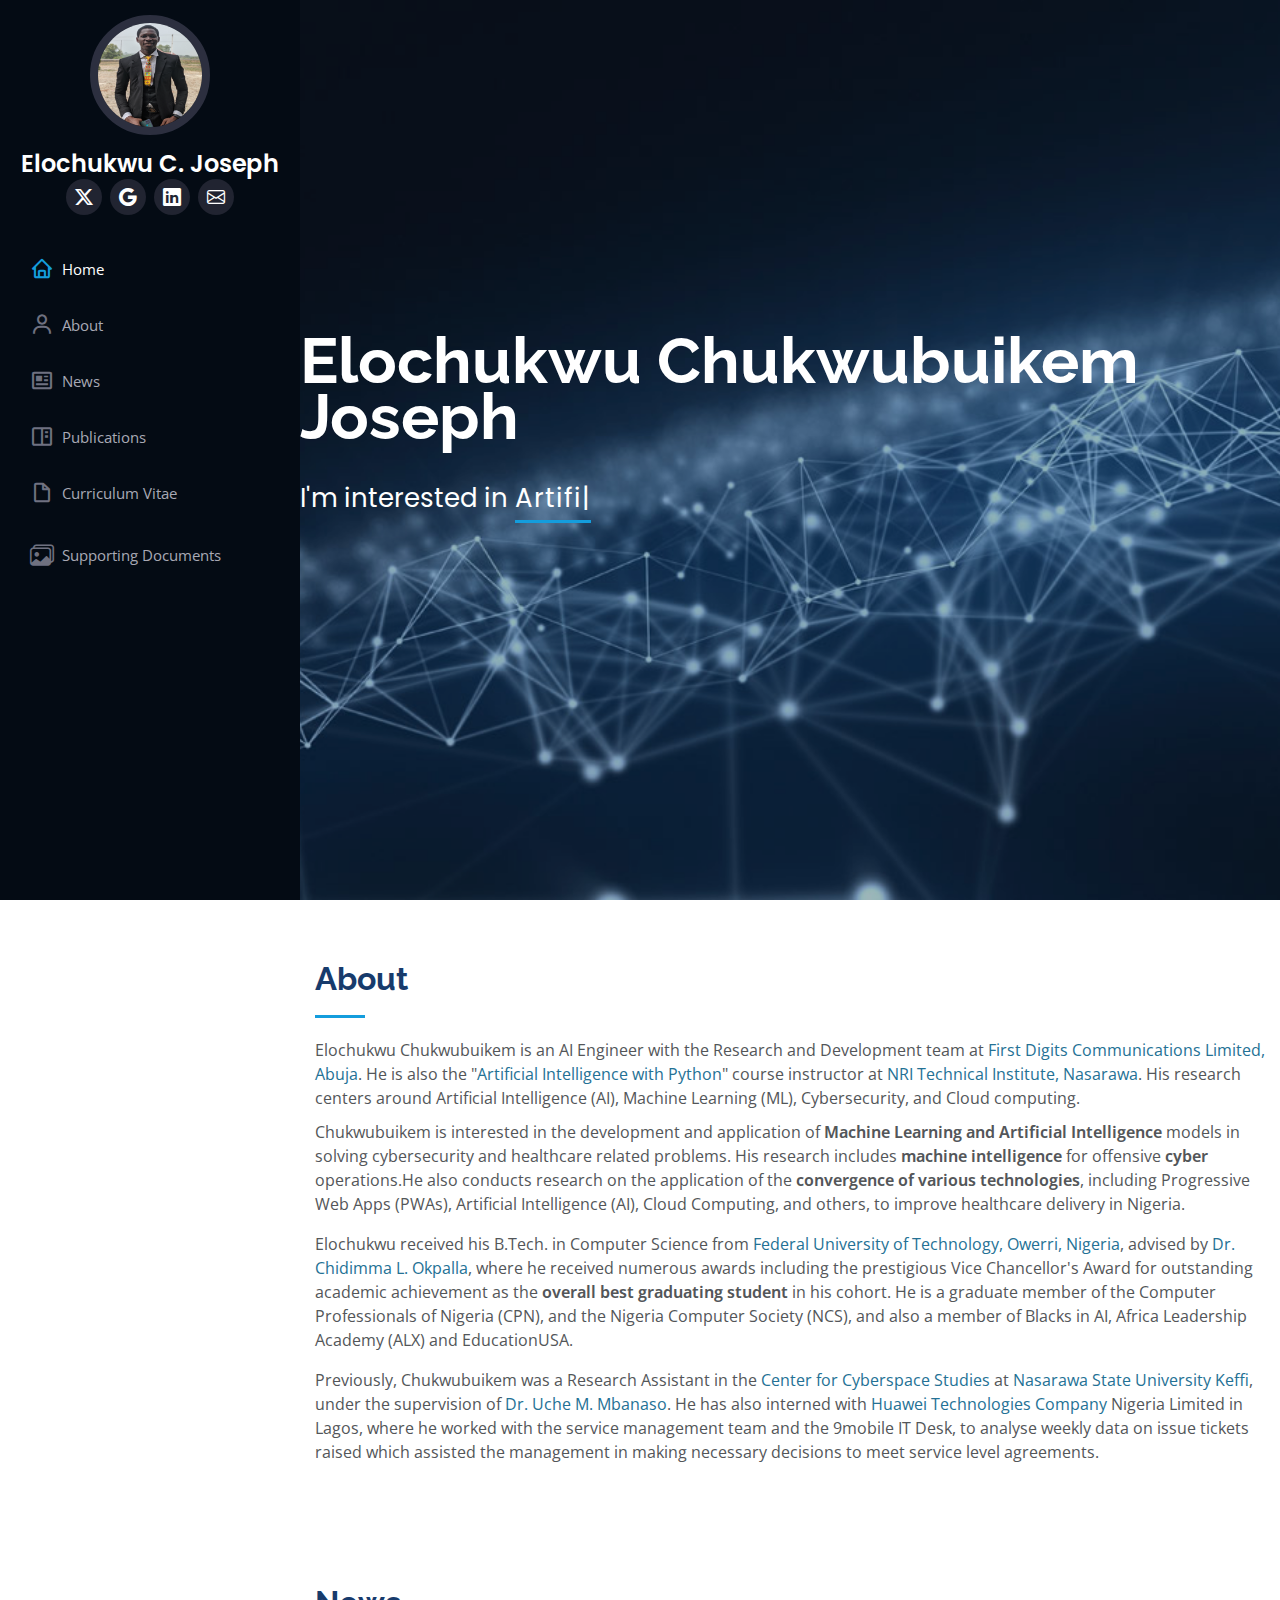
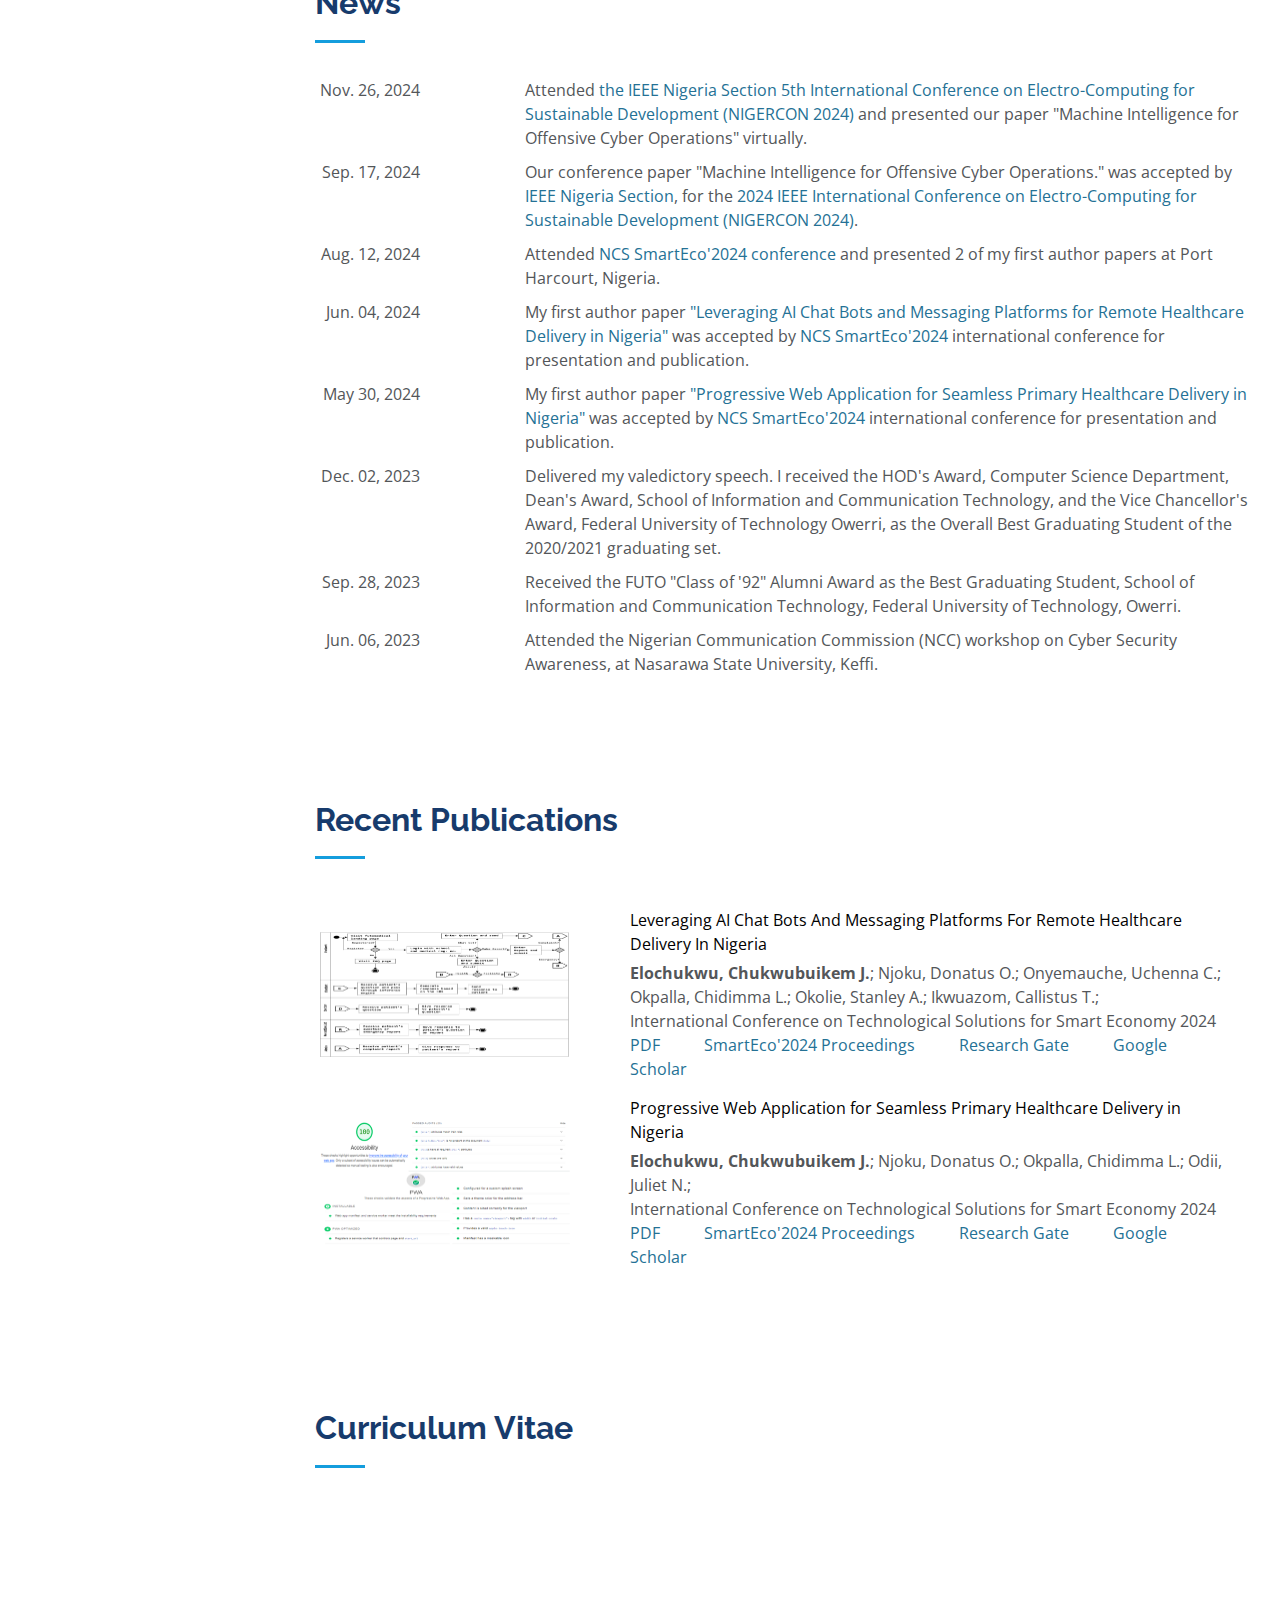
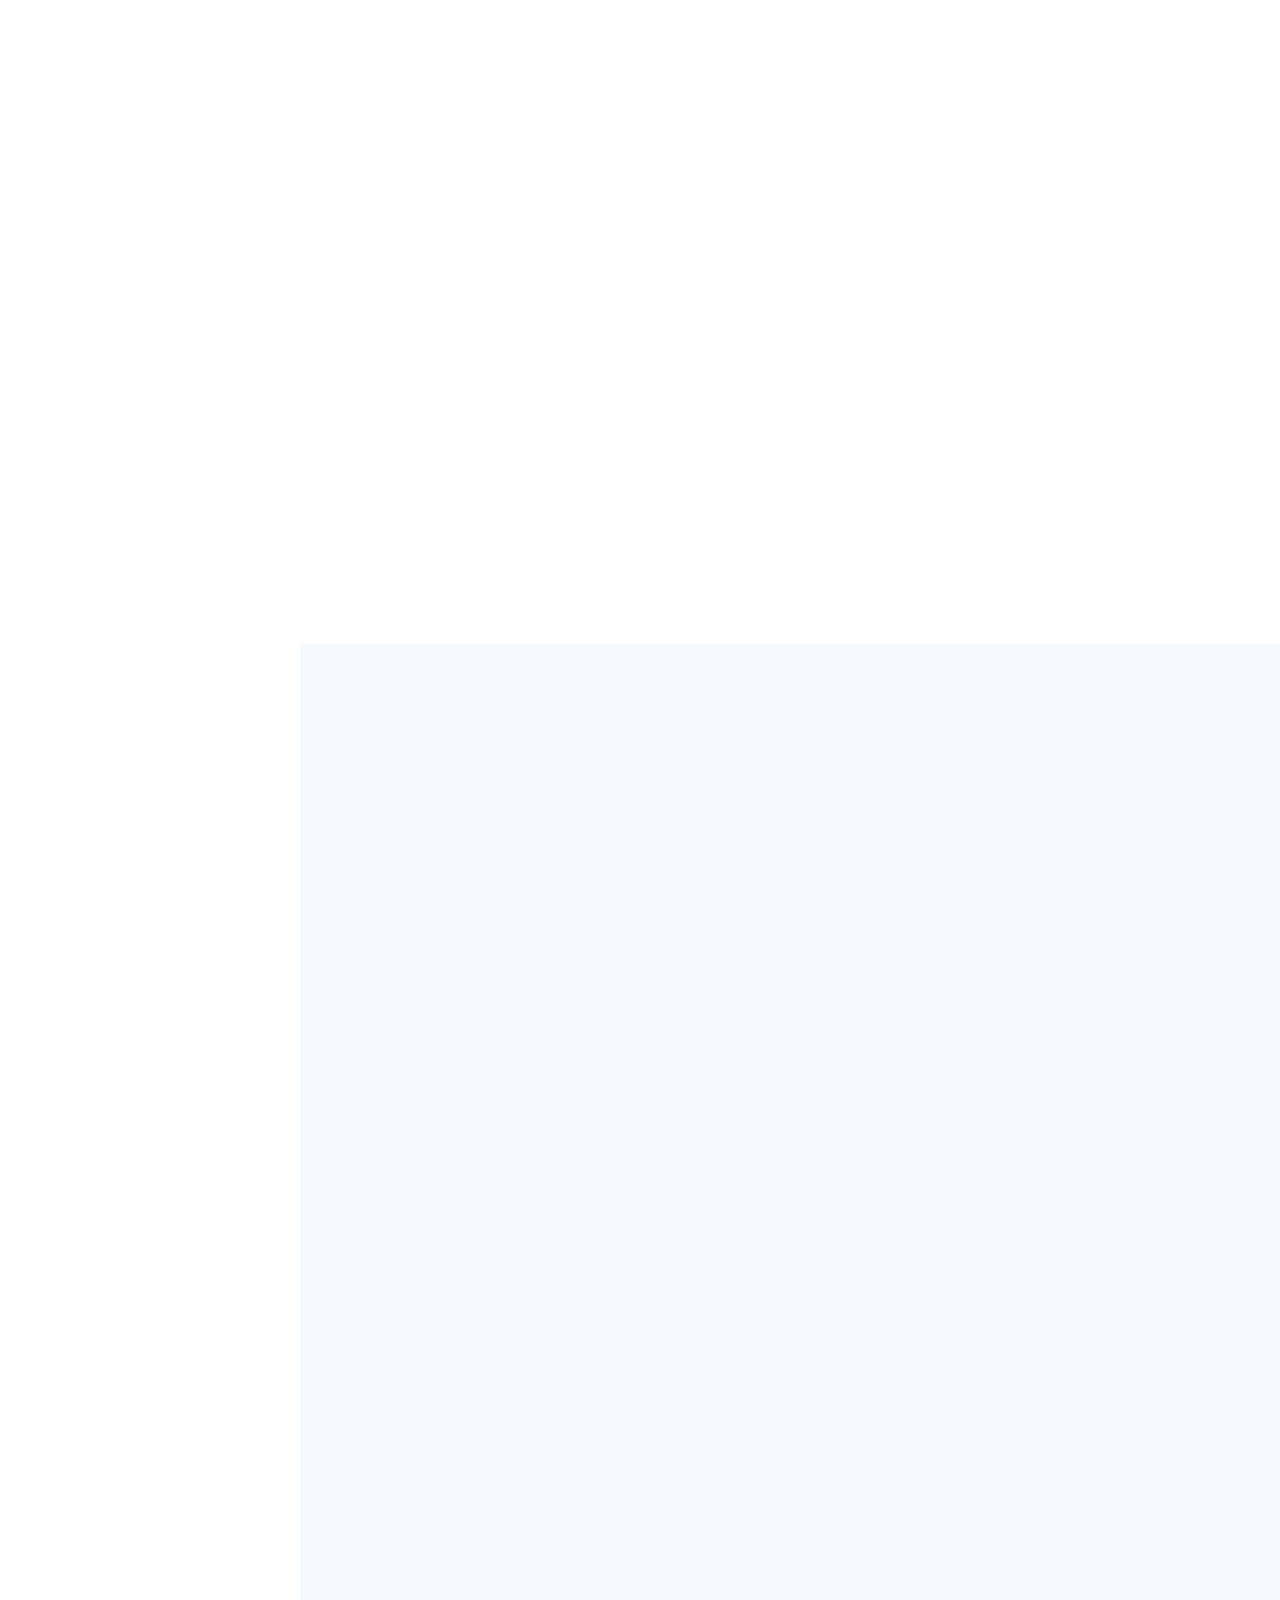
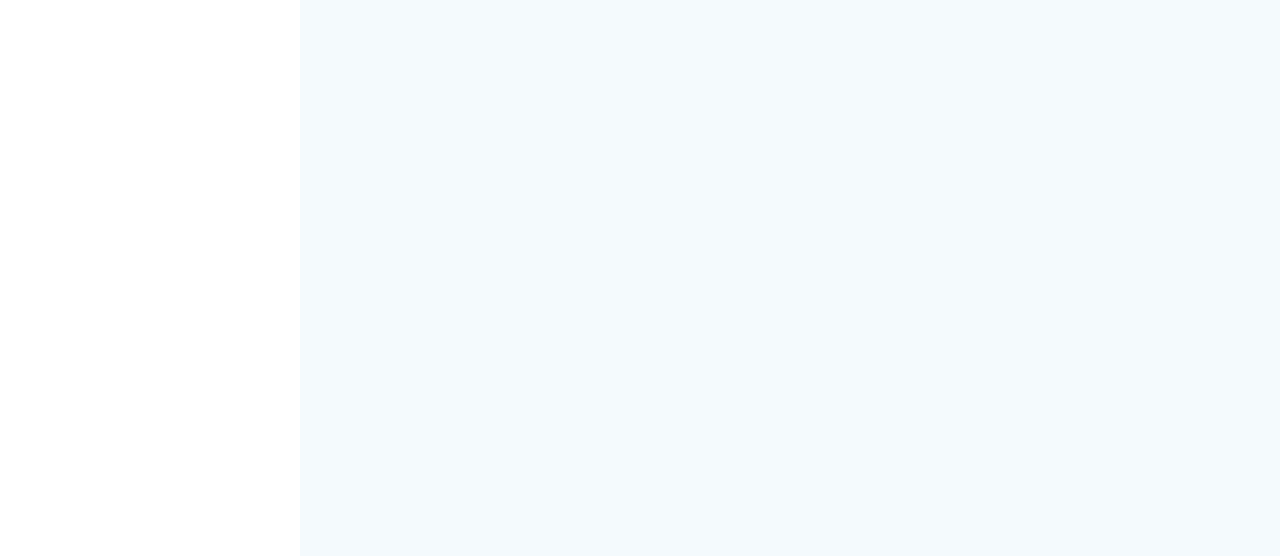
==== index.html @ edee2328 "added supporting documents" ====
<!DOCTYPE html>
<html lang="en">

<head>
    <!-- Bootstrap CSS -->
    <link href="https://cdn.jsdelivr.net/npm/bootstrap@5.3.0/dist/css/bootstrap.min.css" rel="stylesheet">

    <!-- Glightbox CSS -->
    <link href="https://cdnjs.cloudflare.com/ajax/libs/glightbox/3.2.0/css/glightbox.min.css" rel="stylesheet">


    <meta charset="utf-8">
    <meta content="width=device-width, initial-scale=1.0" name="viewport">

    <title>Elochukwu Chukwubuikem</title>
    <meta
        content="Elochukwu Chukwubuikem is an AI Engineer with the Research and Development Team of First Digit Ltd., Abuja, and an Artificial Intelligence with Python instructor at NRITech, Nasarawa."
        name="descriptison">
    <meta content="Elochukwu Chukwubuikem" name="author">

    <!-- Favicons -->
    <link href="assets/img/favicon.png" rel="icon">
    <link href="assets/img/apple-touch-icon.png" rel="apple-touch-icon">

    <!-- Google Fonts -->
    <link
        href="https://fonts.googleapis.com/css?family=Open+Sans:300,300i,400,400i,600,600i,700,700i|Raleway:300,300i,400,400i,500,500i,600,600i,700,700i|Poppins:300,300i,400,400i,500,500i,600,600i,700,700i"
        rel="stylesheet">

    <!-- Vendor CSS Files -->
    <link href="assets/vendor/bootstrap/css/bootstrap.min.css" rel="stylesheet">
    <link href="assets/vendor/bootstrap-icons/bootstrap-icons.css" rel="stylesheet">
    <link href="assets/vendor/icofont/icofont.min.css" rel="stylesheet">
    <link href="assets/vendor/boxicons/css/boxicons.min.css" rel="stylesheet">
    <link href="assets/vendor/venobox/venobox.css" rel="stylesheet">
    <link href="assets/vendor/owl.carousel/assets/owl.carousel.min.css" rel="stylesheet">
    <link href="assets/vendor/aos/aos.css" rel="stylesheet">
    <link href="assets/vendor/glightbox/css/glightbox.min.css" rel="stylesheet">
    <link href="assets/vendor/swiper/swiper-bundle.min.css" rel="stylesheet">

    <!-- Template Main CSS File -->
    <link href="assets/css/style.css" rel="stylesheet">

    <!-- =======================================================
  * Template Name: iPortfolio - v1.3.0
  * Template URL: https://bootstrapmade.com/iportfolio-bootstrap-portfolio-websites-template/
  * Author: BootstrapMade.com
  * License: https://bootstrapmade.com/license/
  ======================================================== -->
</head>

<body>

    <!-- ======= Mobile nav toggle button ======= -->
    <button type="button" class="mobile-nav-toggle d-xl-none"><i class="icofont-navigation-menu"></i></button>

    <!-- ======= Header ======= -->
    <header id="header">
        <div class="d-flex flex-column">

            <div class="profile">
                <img src="assets/img/Elochukwu_Profile.png" alt="" class="img-fluid rounded-circle">
                <h1 class="text-light"><a href="index.html">Elochukwu C. Joseph</a></h1>

                <div class="social-links text-center">
                    <a target="_blank" href="https://twitter.com/ELOCHUKWUCHUKW4" class="twitter"><i
                            class="bi bi-twitter-x"></i></a>
                    <a target="_blank" href="https://scholar.google.com/" class="google-plus"><i
                            class="bi bi-google"></i></a>
                    <a target="_blank" href="https://www.linkedin.com/in/chukwubuikem-elochukwu-gmcpn"
                        class="linkedin"><i class="bi bi-linkedin"></i></a>
                    <a href="mailto:chukwubuikemelochukwu@gmail.com" class="email"><i class="bi bi-envelope"></i></a>
                </div>
            </div>

            <nav class="nav-menu">
                <ul>
                    <li class="active"><a href="#hero"><i class="bx bx-home"></i> <span>Home</span></a></li>
                    <li><a href="#about"><i class="bx bx-user"></i> <span>About</span></a></li>
                    <li><a href="#news"><i class="bx bx-news"></i> <span>News</span></a></li>
                    <li><a href="#pubs"><i class="bx bx-book-content"></i> <span>Publications</span></a></li>
                    <!-- <li><a href="#research"><i class="bx bx-file-find"></i> <span>Research</span></a></li>
                    <li><a href="#teaching"><i class="bx bxs-school"></i> <span>Teaching</span></a></li> -->
                    <li><a href="#resume"><i class="bx bx-file-blank"></i> <span>Curriculum Vitae</span></a></li>
                    <!-- <li><a href="#documents"><i class="bi bi-images navicon"></i>Supporting Documents</a></li> -->
                    <li><a href="#portfolio"><i class="bi bi-images navicon"></i>Supporting Documents</a></li>

                </ul>
            </nav><!-- .nav-menu -->
            <button type="button" class="mobile-nav-toggle d-xl-none"><i class="icofont-navigation-menu"></i></button>

        </div>
    </header>
    <!-- End Header -->


    <main id="main">
        <!-- ======= Hero Section ======= -->
        <section id="hero" class="d-flex flex-column justify-content-center align-items-center">
            <div class="hero-container" data-aos="fade-in">
                <h1><span>Elochukwu Chukwubuikem Joseph</span></h1>
                <br>
                <p>I'm interested in <span class="typed"
                        data-typed-items="Artificial Intelligence, Machine Learning, Cybersecurity, Cloud Computing, Software Development, IT Convergence"></span>
                </p>
            </div>
        </section>
        <!-- End Hero -->

        <!-- ======= About Section ======= -->
        <section id="about" class="about">
            <div class="container">

                <div class="section-title">
                    <h2>About</h2>
                    <p>
                        Elochukwu Chukwubuikem is an AI Engineer with the Research and Development team at <a
                            target="_blank" href="https://firstdigit.com.ng/">First Digits Communications Limited,
                            Abuja</a>.
                        He is also the "<a target="_blank"
                            href="https://nritech.com.ng/category/5/artificial-intelligence-with-python">Artificial
                            Intelligence with Python</a>" course instructor at
                        <a target="_blank" href="https://nritech.com.ng/">NRI Technical Institute, Nasarawa</a>.
                        His research centers around Artificial Intelligence (AI), Machine Learning (ML), Cybersecurity,
                        and Cloud computing.
                    </p>
                </div>

                <div class="content">
                    <!-- <h3>UI/UX Designer &amp; Web Developer.</h3> -->
                    <p>
                        Chukwubuikem is interested in the development and application of <span class="highlight">Machine
                            Learning
                            and Artificial Intelligence</span> models in solving cybersecurity and healthcare related
                        problems.
                        His research
                        includes <span class="highlight"> machine intelligence </span> for offensive <span
                            class="highlight">cyber</span> operations.He also conducts research on the application of
                        the <span class="highlight">convergence
                            of various technologies</span>, including Progressive Web Apps (PWAs), Artificial
                        Intelligence (AI), Cloud
                        Computing, and others, to improve healthcare delivery in Nigeria.
                    </p>
                    <p>
                        Elochukwu received his B.Tech. in Computer Science from <a target="_blank"
                            href="https://futo.edu.ng/">Federal University of Technology,
                            Owerri, Nigeria</a>, advised by <a target="_blank"
                            href="https://www.researchgate.net/profile/Chidimma-Okpalla">Dr. Chidimma L. Okpalla</a>,
                        where he
                        received numerous awards including the prestigious Vice Chancellor's Award for outstanding
                        academic
                        achievement as the <span class="highlight">overall best graduating student</span> in his cohort.
                        He is a graduate member of the Computer Professionals of Nigeria (CPN), and the Nigeria Computer
                        Society
                        (NCS), and also a member of Blacks in AI, Africa Leadership Academy (ALX) and EducationUSA.
                    </p>
                    <p>
                        Previously, Chukwubuikem was a Research Assistant in the <a target="_blank"
                            href="https://nsuk.edu.ng/center-for-cyberspace/">Center for Cyberspace Studies</a> at <a
                            target="_blank" href="https://nsuk.edu.ng/">Nasarawa State University Keffi</a>, under the
                        supervision of <a target="_blank" href="https://www.linkedin.com/in/uche-mbanaso-35109b16/">Dr.
                            Uche M. Mbanaso</a>. He has also interned with <a target="_blank"
                            href="https://www.huawei.com/en/">Huawei Technologies Company</a> Nigeria Limited
                        in Lagos, where he worked with the service management team and the 9mobile IT Desk, to analyse
                        weekly data on issue tickets raised which assisted the management in making necessary decisions
                        to
                        meet service level agreements.
                    </p>

                </div>
                <!-- </div> -->

            </div>
        </section><!-- End About Section -->

        <!-- ========== News Section ========= -->
        <section id="news" class="news">
            <div class="container">
                <div class="section-title">
                    <h2>News</h2>
                </div>
                <table>
                    <tr>
                        <td class="newsdate">Nov. 26, 2024</td>
                        <td>Attended <a href="https://attend.ieee.org/nigercon-2024/">the IEEE Nigeria Section 5th
                                International Conference on Electro-Computing for Sustainable Development (NIGERCON
                                2024)</a>
                            and presented our paper "Machine Intelligence for Offensive Cyber Operations" virtually.
                        </td>
                    </tr>
                    <tr>
                        <td class="newsdate">Sep. 17, 2024</td>
                        <td>Our conference paper "Machine Intelligence for Offensive Cyber Operations." was accepted by
                            <a href="https://r8.ieee.org/nigeria/">IEEE
                                Nigeria Section</a>, for the <a href="https://attend.ieee.org/nigercon-2024/">2024 IEEE
                                International Conference on Electro-Computing for Sustainable Development (NIGERCON
                                2024)</a>.
                        </td>
                    </tr>
                    <tr>
                        <td class="newsdate">Aug. 12, 2024</td>
                        <td>Attended <a href="https://www.ncs.org.ng/conference-2024/">NCS SmartEco'2024 conference</a>
                            and presented 2 of my first author papers at
                            Port Harcourt, Nigeria.</td>
                    </tr>
                    <tr>
                        <td class="newsdate">Jun. 04, 2024</td>
                        <td>My first author paper <a
                                href="https://library.ncs.org.ng/download/leveraging-ai-chat-bots-and-messaging-platforms-for-remote-healthcare-delivery-in-nigeria/">"Leveraging
                                AI Chat Bots and Messaging Platforms for Remote Healthcare Delivery in Nigeria"</a> was
                            accepted by <a href="https://www.ncs.org.ng/conference-2024/">NCS SmartEco'2024</a>
                            international conference for presentation and publication.</td>
                    </tr>
                    <tr>
                        <td class="newsdate">May 30, 2024</td>
                        <td>My first author paper <a
                                href="https://library.ncs.org.ng/download/progressive-web-application-for-seamless-primary-healthcare-delivery-in-nigeria/">"Progressive
                                Web
                                Application for Seamless Primary Healthcare Delivery in Nigeria"</a> was accepted by <a
                                href="https://www.ncs.org.ng/conference-2024/">NCS SmartEco'2024</a> international
                            conference for presentation and publication.</td>
                    </tr>
                    <tr>
                        <td class="newsdate">Dec. 02, 2023</td>
                        <td>Delivered my valedictory speech. I received the HOD's Award, Computer Science Department,
                            Dean's Award, School of Information and Communication Technology, and the Vice Chancellor's
                            Award, Federal University of Technology Owerri, as the Overall Best Graduating Student of
                            the 2020/2021 graduating set.</td>
                    </tr>
                    <tr>
                        <td class="newsdate">Sep. 28, 2023</td>
                        <td>Received the FUTO "Class of '92" Alumni Award as the Best Graduating Student, School of
                            Information and
                            Communication Technology, Federal University of Technology, Owerri.</td>
                    </tr>
                    <tr>
                        <td class="newsdate">Jun. 06, 2023</td>
                        <td>Attended the Nigerian Communication Commission (NCC) workshop on Cyber Security Awareness,
                            at
                            Nasarawa State University, Keffi.</td>
                    </tr>

                </table>

            </div>
        </section>
        <!-- End News Section -->

        <!-- ======= pubs Section ======= -->
        <section id="pubs" class="pubs">
            <div class="container">

                <div class="section-title">
                    <!-- <h2>Selected Recent Publications</h2> -->
                    <h2>Recent Publications</h2>
                    <!-- <p>For full publication list, see <a href="https://scholar.google.com/citations" target="_blank">my
                            Google Scholar profile</a></p> --> <br>
                    <table>
                        <tr>
                            <td><img class="thumbnail" src="assets/img/aibot-thumbnail.png"></td>
                            <td>
                                <a href="https://library.ncs.org.ng/download/leveraging-ai-chat-bots-and-messaging-platforms-for-remote-healthcare-delivery-in-nigeria/"
                                    target="_blank" class="papertitle">Leveraging AI Chat Bots And Messaging Platforms
                                    For Remote Healthcare Delivery In Nigeria</a>
                                <strong> Elochukwu, Chukwubuikem J.</strong>; Njoku, Donatus O.; Onyemauche, Uchenna C.;
                                Okpalla, Chidimma L.; Okolie, Stanley A.; Ikwuazom, Callistus T.; <br>
                                International Conference on Technological Solutions for Smart Economy 2024<br>
                                <a href="assets/pdf/Leveraging-AI-Chat-Bots-and-Messaging-Platforms-for-Remote-Healthcare-Delivery-in-Nigeria.pdf"
                                    target="_blank">PDF</a>
                                <a href="https://library.ncs.org.ng/download/leveraging-ai-chat-bots-and-messaging-platforms-for-remote-healthcare-delivery-in-nigeria/"
                                    target="_blank">SmartEco'2024 Proceedings</a>
                                <a href="#" target="_blank">Research Gate</a>
                                <a href="#" target="_blank">Google Scholar</a>
                            </td>
                        </tr>
                        <tr>
                            <td><img class="thumbnail" src="assets/img/pwa-thumbnail.png"></td>
                            <td>
                                <a href="https://library.ncs.org.ng/download/progressive-web-application-for-seamless-primary-healthcare-delivery-in-nigeria/"
                                    target="_blank" class="papertitle">Progressive Web Application for Seamless Primary
                                    Healthcare Delivery in Nigeria</a>
                                <strong> Elochukwu, Chukwubuikem J.</strong>; Njoku, Donatus O.; Okpalla, Chidimma L.;
                                Odii, Juliet N.; <br>
                                International Conference on Technological Solutions for Smart Economy 2024<br>
                                <a href="assets/pdf/Progressive-Web-Application-for-Seamless-Primary-Healthcare-Delivery-in-Nigeria.pdf"
                                    target="_blank">PDF</a>
                                <a href="https://library.ncs.org.ng/download/progressive-web-application-for-seamless-primary-healthcare-delivery-in-nigeria/"
                                    target="_blank">SmartEco'2024 Proceedings</a>
                                <a href="#" target="_blank">Research Gate</a>
                                <a href="#" target="_blank">Google Scholar</a>
                            </td>
                        </tr>
                    </table>

                </div>

            </div>
        </section>

        <!-- ======= Research Experience Section ======= -->
        <!-- <section id="research" class="research">
            <div class="container">

                <div class="section-title">
                    <h2>Research Experience</h2>
                    <table>
                        <tr>
                            <td>CNIT 37200</td>
                            <td>Database Programming</td>
                        </tr>
                        <tr>
                            <td></td>
                            <td class="when">Fall 2023, Spring 2023, Fall 2022, Spring 2022</td>
                        </tr>
                        <tr>
                            <td></td>
                            <td><span class="descriptison">This course explores advanced database programming techniques
                                    for enterprise-wide databases and their implementation. It uses programmatic
                                    extensions to Structured Query Language (SQL) supported by today’s enterprise-class
                                    Relational Database Management Systems (RDBMS). Topics include advanced data
                                    manipulation, storage considerations, data transformation techniques to enhance
                                    interoperability of data, stored procedure and trigger design and implementation,
                                    and query optimization.</span></td>
                        </tr>
                        <br>
                        <tr>
                            <td>CNIT 581-048</td>
                            <td>Interactive Systems and Web Development</td>
                        </tr>
                        <tr>
                            <td></td>
                            <td class="when">Spring 2024, Fall 2023, Fall 2022, Fall 2021</td>
                        </tr>
                        <tr>
                            <td></td>
                            <td><span class="descriptison">This course integrates recent research in human-AI
                                    interaction with detailed discussions on web software architecture. Topics include
                                    the design and development of web-based user interfaces, databases, and servers.
                                    Students will be exposed to and learn how to integrate a wide variety of client- and
                                    server-side technologies.</span></td>
                        </tr>
                        <tr>
                            <td>CNIT481-022 </td>
                            <td>Front-End Web Programming</td>
                        </tr>
                        <tr>
                            <td></td>
                            <td class="when">Spring 2024, Spring 2023</td>
                        </tr>
                        <tr>
                            <td></td>
                            <td><span class="descriptison">The objective of this course is to expose students to the
                                    methodology, techniques, design, and evaluation of web-based interfaces. Students
                                    will learn and practice design thinking, use HTML, CSS, and JavaScript to create
                                    functional, responsive web applications, and get exposure to user experience (UX)
                                    design.</span></td>
                        </tr>
                        <tr>
                            <td>COMP 163 </td>
                            <td>Discrete Structures</td>
                        </tr>
                        <tr>
                            <td></td>
                            <td class="when">Fall 2020, Spring 2021</td>
                        </tr>
                        <tr>
                            <td></td>
                            <td><span class="descriptison">This course covers mathematical proofs and discrete
                                    structures, finite automata (mathematical models of computers with finite memory)
                                    and context-free grammars and Turing machines (mathematical models of computers with
                                    unbounded memory). </span></td>
                        </tr>
                        <tr>
                            <td>COMP 141</td>
                            <td>Introduction to Computing Tools and Techniques </td>
                        </tr>
                        <tr>
                            <td></td>
                            <td class="when">Spring 2021</td>
                        </tr>
                        <tr>
                            <td></td>
                            <td span class="descriptison">This course introduces students to the Unix shell environment
                                and essential tools for succeeding in computer science degrees.</td>
                        </tr>
                    </table>
                </div>


            </div>
        </section> -->
        <!-- End Research Section -->

        <!-- ======= Teaching Experience Section ======= -->
        <!-- <section id="teaching" class="teaching">
            <div class="container">

                <div class="section-title">
                    <h2>Teaching Experience</h2>
                    <table>
                        <tr>
                            <td>CNIT 37200</td>
                            <td>Database Programming</td>
                        </tr>
                        <tr>
                            <td></td>
                            <td class="when">Fall 2023, Spring 2023, Fall 2022, Spring 2022</td>
                        </tr>
                        <tr>
                            <td></td>
                            <td><span class="descriptison">This course explores advanced database programming techniques
                                    for enterprise-wide databases and their implementation. It uses programmatic
                                    extensions to Structured Query Language (SQL) supported by today’s enterprise-class
                                    Relational Database Management Systems (RDBMS). Topics include advanced data
                                    manipulation, storage considerations, data transformation techniques to enhance
                                    interoperability of data, stored procedure and trigger design and implementation,
                                    and query optimization.</span></td>
                        </tr>
                        <br>
                        <tr>
                            <td>CNIT 581-048</td>
                            <td>Interactive Systems and Web Development</td>
                        </tr>
                        <tr>
                            <td></td>
                            <td class="when">Spring 2024, Fall 2023, Fall 2022, Fall 2021</td>
                        </tr>
                        <tr>
                            <td></td>
                            <td><span class="descriptison">This course integrates recent research in human-AI
                                    interaction with detailed discussions on web software architecture. Topics include
                                    the design and development of web-based user interfaces, databases, and servers.
                                    Students will be exposed to and learn how to integrate a wide variety of client- and
                                    server-side technologies.</span></td>
                        </tr>
                        <tr>
                            <td>CNIT481-022 </td>
                            <td>Front-End Web Programming</td>
                        </tr>
                        <tr>
                            <td></td>
                            <td class="when">Spring 2024, Spring 2023</td>
                        </tr>
                        <tr>
                            <td></td>
                            <td><span class="descriptison">The objective of this course is to expose students to the
                                    methodology, techniques, design, and evaluation of web-based interfaces. Students
                                    will learn and practice design thinking, use HTML, CSS, and JavaScript to create
                                    functional, responsive web applications, and get exposure to user experience (UX)
                                    design.</span></td>
                        </tr>
                        <tr>
                            <td>COMP 163 </td>
                            <td>Discrete Structures</td>
                        </tr>
                        <tr>
                            <td></td>
                            <td class="when">Fall 2020, Spring 2021</td>
                        </tr>
                        <tr>
                            <td></td>
                            <td><span class="descriptison">This course covers mathematical proofs and discrete
                                    structures, finite automata (mathematical models of computers with finite memory)
                                    and context-free grammars and Turing machines (mathematical models of computers with
                                    unbounded memory). </span></td>
                        </tr>
                        <tr>
                            <td>COMP 141</td>
                            <td>Introduction to Computing Tools and Techniques </td>
                        </tr>
                        <tr>
                            <td></td>
                            <td class="when">Spring 2021</td>
                        </tr>
                        <tr>
                            <td></td>
                            <td span class="descriptison">This course introduces students to the Unix shell environment
                                and essential tools for succeeding in computer science degrees.</td>
                        </tr>
                    </table>
                </div>


            </div>
        </section> -->
        <!-- End Teaching Section -->

        <!-- ======= Resume Section ======= -->
        <section id="resume" class="resume">
            <div class="container">

                <div class="section-title">
                    <h2>Curriculum Vitae</h2>
                    <iframe title="Elochukwu Chukwubuikem Joseph" src="assets/pdf/Elochukwu_CV.pdf#page=1" width="100%"
                        height="680px">
                        This browser does not support PDFs. Please download the PDF to view it: Download PDF
                    </iframe>
                </div>


            </div>
        </section><!-- End Resume Section -->

        <!-- Portfolio Section -->
        <section id="portfolio" class="portfolio section light-background">

            <!-- Section Title -->
            <div class="container section-title" data-aos="fade-up">
                <h2>Supporting Documents</h2>
            </div><!-- End Section Title -->



            <div class="container">

                <div class="isotope-layout" data-default-filter="*" data-layout="masonry" data-sort="original-order">

                    <ul class="portfolio-filters isotope-filters" data-aos="fade-up" data-aos-delay="100">
                        <li data-filter=".filter-2024">2024</li>
                        <li data-filter=".filter-2023">2023</li>
                        <li data-filter=".filter-2022">2022</li>
                        <li data-filter=".filter-older">Older</li>
                        <li data-filter="*" class="filter-active">All</li>
                    </ul><!-- End Portfolio Filters -->

                    <div class="row gy-4 isotope-container" data-aos="fade-up" data-aos-delay="200">

                        <div class="col-lg-4 col-md-6 portfolio-item isotope-item filter-2024">
                            <div class="portfolio-content h-100">
                                <img src="assets/img/certificates/Scan_2024_01.png" class="img-fluid" alt="">
                                <div class="portfolio-info">
                                    <h4>NYSC CNS</h4>
                                    <a href="assets/img/certificates/Scan_2024_01.png" title="App 1"
                                        data-gallery="portfolio-gallery-app" class="glightbox preview-link"><i
                                            class="bi bi-zoom-in"></i></a>
                                </div>
                            </div>
                        </div><!-- End Portfolio Item -->
                        <div class="col-lg-4 col-md-6 portfolio-item isotope-item filter-2024">
                            <div class="portfolio-content h-100">
                                <img src="assets/img/certificates/Scan_2024_02.jpg" class="img-fluid" alt="">
                                <div class="portfolio-info">
                                    <h4>NYSC CDS</h4>
                                    <a href="assets/img/certificates/Scan_2024_02.jpg" title="App 1"
                                        data-gallery="portfolio-gallery-app" class="glightbox preview-link"><i
                                            class="bi bi-zoom-in"></i></a>
                                </div>
                            </div>
                        </div><!-- End Portfolio Item -->
                        <div class="col-lg-4 col-md-6 portfolio-item isotope-item filter-2024">
                            <div class="portfolio-content h-100">
                                <img src="assets/img/certificates/Scan_2024_03.png" class="img-fluid" alt="">
                                <div class="portfolio-info">
                                    <h4>NYSC CDS</h4>
                                    <a href="assets/img/certificates/Scan_2024_03.png" title="App 1"
                                        data-gallery="portfolio-gallery-app" class="glightbox preview-link"><i
                                            class="bi bi-zoom-in"></i></a>
                                </div>
                            </div>
                        </div><!-- End Portfolio Item -->
                        <div class="col-lg-4 col-md-6 portfolio-item isotope-item filter-2024">
                            <div class="portfolio-content h-100">
                                <img src="assets/img/certificates/Scan_2024_04.png" class="img-fluid" alt="">
                                <div class="portfolio-info">
                                    <h4>NCS</h4>
                                    <a href="assets/img/certificates/Scan_2024_04.png" title="App 1"
                                        data-gallery="portfolio-gallery-app" class="glightbox preview-link"><i
                                            class="bi bi-zoom-in"></i></a>
                                </div>
                            </div>
                        </div><!-- End Portfolio Item -->
                        <div class="col-lg-4 col-md-6 portfolio-item isotope-item filter-2024">
                            <div class="portfolio-content h-100">
                                <img src="assets/img/certificates/Scan_2024_05.png" class="img-fluid" alt="">
                                <div class="portfolio-info">
                                    <h4>NCS</h4>
                                    <a href="assets/img/certificates/Scan_2024_05.png" title="App 1"
                                        data-gallery="portfolio-gallery-app" class="glightbox preview-link"><i
                                            class="bi bi-zoom-in"></i></a>
                                </div>
                            </div>
                        </div><!-- End Portfolio Item -->
                        <div class="col-lg-4 col-md-6 portfolio-item isotope-item filter-2024">
                            <div class="portfolio-content h-100">
                                <img src="assets/img/certificates/Scan_2024_06.png" class="img-fluid" alt="">
                                <div class="portfolio-info">
                                    <h4>NCS</h4>
                                    <a href="assets/img/certificates/Scan_2024_06.png" title="App 1"
                                        data-gallery="portfolio-gallery-app" class="glightbox preview-link"><i
                                            class="bi bi-zoom-in"></i></a>
                                </div>
                            </div>
                        </div><!-- End Portfolio Item -->
                        <div class="col-lg-4 col-md-6 portfolio-item isotope-item filter-2024">
                            <div class="portfolio-content h-100">
                                <img src="assets/img/certificates/Scan_2024_07.png" class="img-fluid" alt="">
                                <div class="portfolio-info">
                                    <h4>IEEE</h4>
                                    <a href="assets/img/certificates/Scan_2024_07.png" title="App 1"
                                        data-gallery="portfolio-gallery-app" class="glightbox preview-link"><i
                                            class="bi bi-zoom-in"></i></a>
                                </div>
                            </div>
                        </div><!-- End Portfolio Item -->
                        <div class="col-lg-4 col-md-6 portfolio-item isotope-item filter-2024">
                            <div class="portfolio-content h-100">
                                <img src="assets/img/certificates/Scan_2024_08.png" class="img-fluid" alt="">
                                <div class="portfolio-info">
                                    <h4>FUTO CSC</h4>
                                    <a href="assets/img/certificates/Scan_2024_08.png" title="App 1"
                                        data-gallery="portfolio-gallery-app" class="glightbox preview-link"><i
                                            class="bi bi-zoom-in"></i></a>
                                </div>
                            </div>
                        </div><!-- End Portfolio Item -->

                        <div class="col-lg-4 col-md-6 portfolio-item isotope-item filter-2023">
                            <div class="portfolio-content h-100">
                                <img src="assets/img/certificates/Scan_2023_01.png" class="img-fluid" alt="">
                                <div class="portfolio-info">
                                    <h4>GMCPN</h4>
                                    <a href="assets/img/certificates/Scan_2023_01.png" title="Product 1"
                                        data-gallery="portfolio-gallery-product" class="glightbox preview-link"><i
                                            class="bi bi-zoom-in"></i></a>
                                </div>
                            </div>
                        </div><!-- End Portfolio Item -->
                        <div class="col-lg-4 col-md-6 portfolio-item isotope-item filter-2023">
                            <div class="portfolio-content h-100">
                                <img src="assets/img/certificates/Scan_2023_02.png" class="img-fluid" alt="">
                                <div class="portfolio-info">
                                    <h4>COURSERA</h4>
                                    <a href="assets/img/certificates/Scan_2023_02.png" title="Product 1"
                                        data-gallery="portfolio-gallery-product" class="glightbox preview-link"><i
                                            class="bi bi-zoom-in"></i></a>
                                </div>
                            </div>
                        </div><!-- End Portfolio Item -->
                        <div class="col-lg-4 col-md-6 portfolio-item isotope-item filter-2023">
                            <div class="portfolio-content h-100">
                                <img src="assets/img/certificates/Scan_2023_03.png" class="img-fluid" alt="">
                                <div class="portfolio-info">
                                    <h4>COURSERA</h4>
                                    <p>Lorem ipsum, dolor sit amet consectetur</p>
                                    <a href="assets/img/certificates/Scan_2023_03.png" title="Product 1"
                                        data-gallery="portfolio-gallery-product" class="glightbox preview-link"><i
                                            class="bi bi-zoom-in"></i></a>
                                </div>
                            </div>
                        </div><!-- End Portfolio Item -->
                        <div class="col-lg-4 col-md-6 portfolio-item isotope-item filter-2023">
                            <div class="portfolio-content h-100">
                                <img src="assets/img/certificates/Scan_2023_04.png" class="img-fluid" alt="">
                                <div class="portfolio-info">
                                    <h4>COURSERA</h4>
                                    <p>Lorem ipsum, dolor sit amet consectetur</p>
                                    <a href="assets/img/certificates/Scan_2023_04.png" title="Product 1"
                                        data-gallery="portfolio-gallery-product" class="glightbox preview-link"><i
                                            class="bi bi-zoom-in"></i></a>
                                </div>
                            </div>
                        </div><!-- End Portfolio Item -->
                        <div class="col-lg-4 col-md-6 portfolio-item isotope-item filter-2023">
                            <div class="portfolio-content h-100">
                                <img src="assets/img/certificates/Scan_2023_05.png" class="img-fluid" alt="">
                                <div class="portfolio-info">
                                    <h4>OPEN EDG</h4>
                                    <a href="assets/img/certificates/Scan_2023_05.png" title="Product 1"
                                        data-gallery="portfolio-gallery-product" class="glightbox preview-link"><i
                                            class="bi bi-zoom-in"></i></a>
                                </div>
                            </div>
                        </div><!-- End Portfolio Item -->
                        <div class="col-lg-4 col-md-6 portfolio-item isotope-item filter-2023">
                            <div class="portfolio-content h-100">
                                <img src="assets/img/certificates/Scan_2023_06.png" class="img-fluid" alt="">
                                <div class="portfolio-info">
                                    <h4>GADS</h4>
                                    <a href="assets/img/certificates/Scan_2023_06.png" title="Product 1"
                                        data-gallery="portfolio-gallery-product" class="glightbox preview-link"><i
                                            class="bi bi-zoom-in"></i></a>
                                </div>
                            </div>
                        </div><!-- End Portfolio Item -->
                        <div class="col-lg-4 col-md-6 portfolio-item isotope-item filter-2023">
                            <div class="portfolio-content h-100">
                                <img src="assets/img/certificates/Scan_2023_07.png" class="img-fluid" alt="">
                                <div class="portfolio-info">
                                    <h4>JOBBER MAN</h4>
                                    <p>Lorem ipsum, dolor sit amet consectetur</p>
                                    <a href="assets/img/certificates/Scan_2023_07.png" title="Product 1"
                                        data-gallery="portfolio-gallery-product" class="glightbox preview-link"><i
                                            class="bi bi-zoom-in"></i></a>
                                </div>
                            </div>
                        </div><!-- End Portfolio Item -->

                        <div class="col-lg-4 col-md-6 portfolio-item isotope-item filter-2022">
                            <div class="portfolio-content h-100">
                                <img src="assets/img/certificates/Scan_2022_01_s.jpg" class="img-fluid" alt="">
                                <div class="portfolio-info">
                                    <h4>FUTO ASA</h4>
                                    <a href="assets/img/certificates/Scan_2022_01.jpg" title="Branding 1"
                                        data-gallery="portfolio-gallery-branding" class="glightbox preview-link"><i
                                            class="bi bi-zoom-in"></i></a>
                                </div>
                            </div>
                        </div>

                        <div class="col-lg-4 col-md-6 portfolio-item isotope-item filter-2022">
                            <div class="portfolio-content h-100">
                                <img src="assets/img/certificates/Scan_2022_02_s.jpg" class="img-fluid" alt="">
                                <div class="portfolio-info">
                                    <h4>FUTO ASA</h4>
                                    <a href="assets/img/certificates/Scan_2022_02.jpg" title="Branding 1"
                                        data-gallery="portfolio-gallery-branding" class="glightbox preview-link"><i
                                            class="bi bi-zoom-in"></i></a>
                                </div>
                            </div>
                        </div>

                        <div class="col-lg-4 col-md-6 portfolio-item isotope-item filter-2022">
                            <div class="portfolio-content h-100">
                                <img src="assets/img/certificates/Scan_2022_03_s.jpg" class="img-fluid" alt="">
                                <div class="portfolio-info">
                                    <h4>FUTO ASA</h4>
                                    <a href="assets/img/certificates/Scan_2022_03.jpg" title="Branding 1"
                                        data-gallery="portfolio-gallery-branding" class="glightbox preview-link"><i
                                            class="bi bi-zoom-in"></i></a>
                                </div>
                            </div>
                        </div>

                        <div class="col-lg-4 col-md-6 portfolio-item isotope-item filter-2022">
                            <div class="portfolio-content h-100">
                                <img src="assets/img/certificates/Scan_2022_04.png" class="img-fluid" alt="">
                                <div class="portfolio-info">
                                    <h4>FUTO NFCS</h4>
                                    <a href="assets/img/certificates/Scan_2022_04.png" title="Branding 1"
                                        data-gallery="portfolio-gallery-branding" class="glightbox preview-link"><i
                                            class="bi bi-zoom-in"></i></a>
                                </div>
                            </div>
                        </div>

                        <div class="col-lg-4 col-md-6 portfolio-item isotope-item filter-2022">
                            <div class="portfolio-content h-100">
                                <img src="assets/img/certificates/Scan_2022_05.png" class="img-fluid" alt="">
                                <div class="portfolio-info">
                                    <h4>FUTO NFCS</h4>
                                    <a href="assets/img/certificates/Scan_2022_05.png" title="Branding 1"
                                        data-gallery="portfolio-gallery-branding" class="glightbox preview-link"><i
                                            class="bi bi-zoom-in"></i></a>
                                </div>
                            </div>
                        </div>

                        <div class="col-lg-4 col-md-6 portfolio-item isotope-item filter-2022">
                            <div class="portfolio-content h-100">
                                <img src="assets/img/certificates/Scan_2022_06.png" class="img-fluid" alt="">
                                <div class="portfolio-info">
                                    <h4>FUTO NFCS</h4>
                                    <a href="assets/img/certificates/Scan_2022_06.png" title="Branding 1"
                                        data-gallery="portfolio-gallery-branding" class="glightbox preview-link"><i
                                            class="bi bi-zoom-in"></i></a>
                                </div>
                            </div>
                        </div>

                        <div class="col-lg-4 col-md-6 portfolio-item isotope-item filter-2022">
                            <div class="portfolio-content h-100">
                                <img src="assets/img/certificates/Scan_2022_07.png" class="img-fluid" alt="">
                                <div class="portfolio-info">
                                    <h4>COURSERA</h4>
                                    <a href="assets/img/certificates/Scan_2022_07.png" title="Branding 1"
                                        data-gallery="portfolio-gallery-branding" class="glightbox preview-link"><i
                                            class="bi bi-zoom-in"></i></a>
                                </div>
                            </div>
                        </div>

                        <div class="col-lg-4 col-md-6 portfolio-item isotope-item filter-2022">
                            <div class="portfolio-content h-100">
                                <img src="assets/img/certificates/Scan_2022_08.png" class="img-fluid" alt="">
                                <div class="portfolio-info">
                                    <h4>COURSERA</h4>
                                    <a href="assets/img/certificates/Scan_2022_08.png" title="Branding 1"
                                        data-gallery="portfolio-gallery-branding" class="glightbox preview-link"><i
                                            class="bi bi-zoom-in"></i></a>
                                </div>
                            </div>
                        </div>

                        <div class="col-lg-4 col-md-6 portfolio-item isotope-item filter-2022">
                            <div class="portfolio-content h-100">
                                <img src="assets/img/certificates/Scan_2022_09.png" class="img-fluid" alt="">
                                <div class="portfolio-info">
                                    <h4>ALX</h4>
                                    <a href="assets/img/certificates/Scan_2022_09.png" title="Branding 1"
                                        data-gallery="portfolio-gallery-branding" class="glightbox preview-link"><i
                                            class="bi bi-zoom-in"></i></a>
                                </div>
                            </div>
                        </div>

                        <div class="col-lg-4 col-md-6 portfolio-item isotope-item filter-2022">
                            <div class="portfolio-content h-100">
                                <img src="assets/img/certificates/Scan_2022_10.png" class="img-fluid" alt="">
                                <div class="portfolio-info">
                                    <h4>ORACLE CLOUD</h4>
                                    <a href="assets/img/certificates/Scan_2022_10.png" title="Branding 1"
                                        data-gallery="portfolio-gallery-branding" class="glightbox preview-link"><i
                                            class="bi bi-zoom-in"></i></a>
                                </div>
                            </div>
                        </div>
                        <!-- End Portfolio Item -->

                        <div class="col-lg-4 col-md-6 portfolio-item isotope-item filter-older">
                            <div class="portfolio-content h-100">
                                <img src="assets/img/certificates/Scan_2021_01.jpg" class="img-fluid" alt="">
                                <div class="portfolio-info">
                                    <h4>HUAWEI</h4>
                                    <a href="assets/img/certificates/Scan_2021_01.jpg" title="Branding 1"
                                        data-gallery="portfolio-gallery-book" class="glightbox preview-link"><i
                                            class="bi bi-zoom-in"></i></a>
                                </div>
                            </div>
                        </div><!-- End Portfolio Item -->

                        <div class="col-lg-4 col-md-6 portfolio-item isotope-item filter-older">
                            <div class="portfolio-content h-100">
                                <img src="assets/img/certificates/Scan_2019_01.png" class="img-fluid" alt="">
                                <div class="portfolio-info">
                                    <h4>FUTO NFCS</h4>
                                    <a href="assets/img/certificates/Scan_2019_01.png" title="Branding 1"
                                        data-gallery="portfolio-gallery-book" class="glightbox preview-link"><i
                                            class="bi bi-zoom-in"></i></a>
                                </div>
                            </div>
                        </div>

                        <div class="col-lg-4 col-md-6 portfolio-item isotope-item filter-older">
                            <div class="portfolio-content h-100">
                                <img src="assets/img/certificates/Scan_2019_02.png" class="img-fluid" alt="">
                                <div class="portfolio-info">
                                    <h4>SOLO LEARN</h4>
                                    <a href="assets/img/certificates/Scan_2019_02.png" title="Branding 1"
                                        data-gallery="portfolio-gallery-book" class="glightbox preview-link"><i
                                            class="bi bi-zoom-in"></i></a>
                                </div>
                            </div>
                        </div>

                        <div class="col-lg-4 col-md-6 portfolio-item isotope-item filter-older">
                            <div class="portfolio-content h-100">
                                <img src="assets/img/certificates/Scan_2019_03.png" class="img-fluid" alt="">
                                <div class="portfolio-info">
                                    <h4>NACOSS</h4>
                                    <a href="assets/img/certificates/Scan_2019_03.png" title="Branding 1"
                                        data-gallery="portfolio-gallery-book" class="glightbox preview-link"><i
                                            class="bi bi-zoom-in"></i></a>
                                </div>
                            </div>
                        </div>

                        <div class="col-lg-4 col-md-6 portfolio-item isotope-item filter-older">
                            <div class="portfolio-content h-100">
                                <img src="assets/img/certificates/Scan_2019_04.png" class="img-fluid" alt="">
                                <div class="portfolio-info">
                                    <h4>FUTO NFCS</h4>
                                    <a href="assets/img/certificates/Scan_2019_04.png" title="Branding 1"
                                        data-gallery="portfolio-gallery-book" class="glightbox preview-link"><i
                                            class="bi bi-zoom-in"></i></a>
                                </div>
                            </div>
                        </div>

                        <div class="col-lg-4 col-md-6 portfolio-item isotope-item filter-older">
                            <div class="portfolio-content h-100">
                                <img src="assets/img/certificates/Scan_2019_05.png" class="img-fluid" alt="">
                                <div class="portfolio-info">
                                    <h4>KONVERGE MEDIA</h4>
                                    <a href="assets/img/certificates/Scan_2019_05.png" title="Branding 1"
                                        data-gallery="portfolio-gallery-book" class="glightbox preview-link"><i
                                            class="bi bi-zoom-in"></i></a>
                                </div>
                            </div>
                        </div>

                        <div class="col-lg-4 col-md-6 portfolio-item isotope-item filter-older">
                            <div class="portfolio-content h-100">
                                <img src="assets/img/certificates/Scan_2019_06.png" class="img-fluid" alt="">
                                <div class="portfolio-info">
                                    <h4>SOLO LEARN</h4>
                                    <a href="assets/img/certificates/Scan_2019_06.png" title="Branding 1"
                                        data-gallery="portfolio-gallery-book" class="glightbox preview-link"><i
                                            class="bi bi-zoom-in"></i></a>
                                </div>
                            </div>
                        </div>

                        <div class="col-lg-4 col-md-6 portfolio-item isotope-item filter-older">
                            <div class="portfolio-content h-100">
                                <img src="assets/img/certificates/Scan_2019_07.png" class="img-fluid" alt="">
                                <div class="portfolio-info">
                                    <h4>MTN FOUNDATION</h4>
                                    <a href="assets/img/certificates/Scan_2019_07.png" title="Branding 1"
                                        data-gallery="portfolio-gallery-book" class="glightbox preview-link"><i
                                            class="bi bi-zoom-in"></i></a>
                                </div>
                            </div>
                        </div>

                        <div class="col-lg-4 col-md-6 portfolio-item isotope-item filter-older">
                            <div class="portfolio-content h-100">
                                <img src="assets/img/certificates/Scan_2019_08.png" class="img-fluid" alt="">
                                <div class="portfolio-info">
                                    <h4>MTN FOUNDATION</h4>
                                    <a href="assets/img/certificates/Scan_2019_08.png" title="Branding 1"
                                        data-gallery="portfolio-gallery-book" class="glightbox preview-link"><i
                                            class="bi bi-zoom-in"></i></a>
                                </div>
                            </div>
                        </div>

                        <div class="col-lg-4 col-md-6 portfolio-item isotope-item filter-older">
                            <div class="portfolio-content h-100">
                                <img src="assets/img/certificates/Scan_2018_01.png" class="img-fluid" alt="">
                                <div class="portfolio-info">
                                    <h4>SOLO LEARN</h4>
                                    <p>Lorem ipsum, dolor sit amet consectetur</p>
                                    <a href="assets/img/certificates/Scan_2018_01.png" title="Branding 1"
                                        data-gallery="portfolio-gallery-book" class="glightbox preview-link"><i
                                            class="bi bi-zoom-in"></i></a>
                                </div>
                            </div>
                        </div>

                        <div class="col-lg-4 col-md-6 portfolio-item isotope-item filter-older">
                            <div class="portfolio-content h-100">
                                <img src="assets/img/certificates/Scan_2018_02.png" class="img-fluid" alt="">
                                <div class="portfolio-info">
                                    <h4>INTERN HUB</h4>
                                    <a href="assets/img/certificates/Scan_2018_02.png" title="Branding 1"
                                        data-gallery="portfolio-gallery-book" class="glightbox preview-link"><i
                                            class="bi bi-zoom-in"></i></a>
                                </div>
                            </div>
                        </div>

                        <div class="col-lg-4 col-md-6 portfolio-item isotope-item filter-older">
                            <div class="portfolio-content h-100">
                                <img src="assets/img/certificates/Scan_2015_01.jpg" class="img-fluid" alt="">
                                <div class="portfolio-info">
                                    <h4>GMGTECH</h4>
                                    <a href="assets/img/certificates/Scan_2015_01.jpg" title="Branding 1"
                                        data-gallery="portfolio-gallery-book" class="glightbox preview-link"><i
                                            class="bi bi-zoom-in"></i></a>
                                </div>
                            </div>
                        </div>
                        <!-- End Portfolio Item -->
                    </div><!-- End Portfolio Container -->

                </div>

            </div>

        </section><!-- /Portfolio Section -->

        <!-- ======= Portfolio Section ======= -->

        <!-- End Portfolio Section -->


        <a href="#" class="back-to-top"><i class="icofont-simple-up"></i></a>
    </main>
    <!-- End #main -->

    <!-- ======= Footer ======= -->
    <footer id="footer" hidden>
        <div class="container">
            <div class="copyright">
                &copy; Copyright <strong><span>iPortfolio</span></strong>
            </div>
            <div class="credits">
                <!-- All the links in the footer should remain intact. -->
                <!-- You can delete the links only if you purchased the pro version. -->
                <!-- Licensing information: https://bootstrapmade.com/license/ -->
                <!-- Purchase the pro version with working PHP/AJAX contact form: https://bootstrapmade.com/iportfolio-bootstrap-portfolio-websites-template/ -->
                Designed by <a href="https://bootstrapmade.com/">BootstrapMade</a>
            </div>
        </div>
    </footer><!-- End  Footer -->

    <!-- Bootstrap JS -->
    <script src="https://cdn.jsdelivr.net/npm/bootstrap@5.3.0/dist/js/bootstrap.bundle.min.js"></script>

    <!-- Glightbox JS -->
    <script src="https://cdnjs.cloudflare.com/ajax/libs/glightbox/3.2.0/js/glightbox.min.js"></script>


    <script src="https://cdnjs.cloudflare.com/ajax/libs/jquery/3.6.0/jquery.min.js"></script>
    <script src="https://cdnjs.cloudflare.com/ajax/libs/isotope/3.0.6/isotope.pkgd.min.js"></script>

    <script>
        $(document).ready(function () {
            // Initialize Isotope
            var $grid = $('.isotope-container').isotope({
                itemSelector: '.isotope-item',
                layoutMode: 'masonry'
            });

            // Filter items on button click
            $('.portfolio-filters li').on('click', function () {
                $('.portfolio-filters li').removeClass('filter-active');
                $(this).addClass('filter-active');
                var filterValue = $(this).attr('data-filter');
                $grid.isotope({ filter: filterValue });
            });

            // Initialize Glightbox
            const lightbox = GLightbox({
                selector: '.glightbox'
            });
        });
    </script>



    <!-- Vendor JS Files -->
    <script src="assets/vendor/jquery/jquery.min.js"></script>
    <script src="assets/vendor/bootstrap/js/bootstrap.bundle.min.js"></script>
    <script src="assets/vendor/jquery.easing/jquery.easing.min.js"></script>
    <script src="assets/vendor/waypoints/jquery.waypoints.min.js"></script>
    <script src="assets/vendor/counterup/counterup.min.js"></script>
    <script src="assets/vendor/venobox/venobox.min.js"></script>
    <script src="assets/vendor/owl.carousel/owl.carousel.min.js"></script>
    <script src="assets/vendor/typed.js/typed.min.js"></script>


    <script src="assets/vendor/bootstrap/js/bootstrap.bundle.min.js"></script>
    <script src="assets/vendor/php-email-form/validate.js"></script>
    <script src="assets/vendor/aos/aos.js"></script>
    <script src="assets/vendor/typed.js/typed.umd.js"></script>
    <script src="assets/vendor/purecounter/purecounter_vanilla.js"></script>
    <script src="assets/vendor/waypoints/noframework.waypoints.js"></script>
    <script src="assets/vendor/imagesloaded/imagesloaded.pkgd.min.js"></script>
    <script src="assets/vendor/isotope-layout/isotope.pkgd.min.js"></script>
    <script src="assets/vendor/swiper/swiper-bundle.min.js"></script>

    <!-- Template Main JS File -->
    <script src="assets/js/main.js"></script>
</body>

</html>
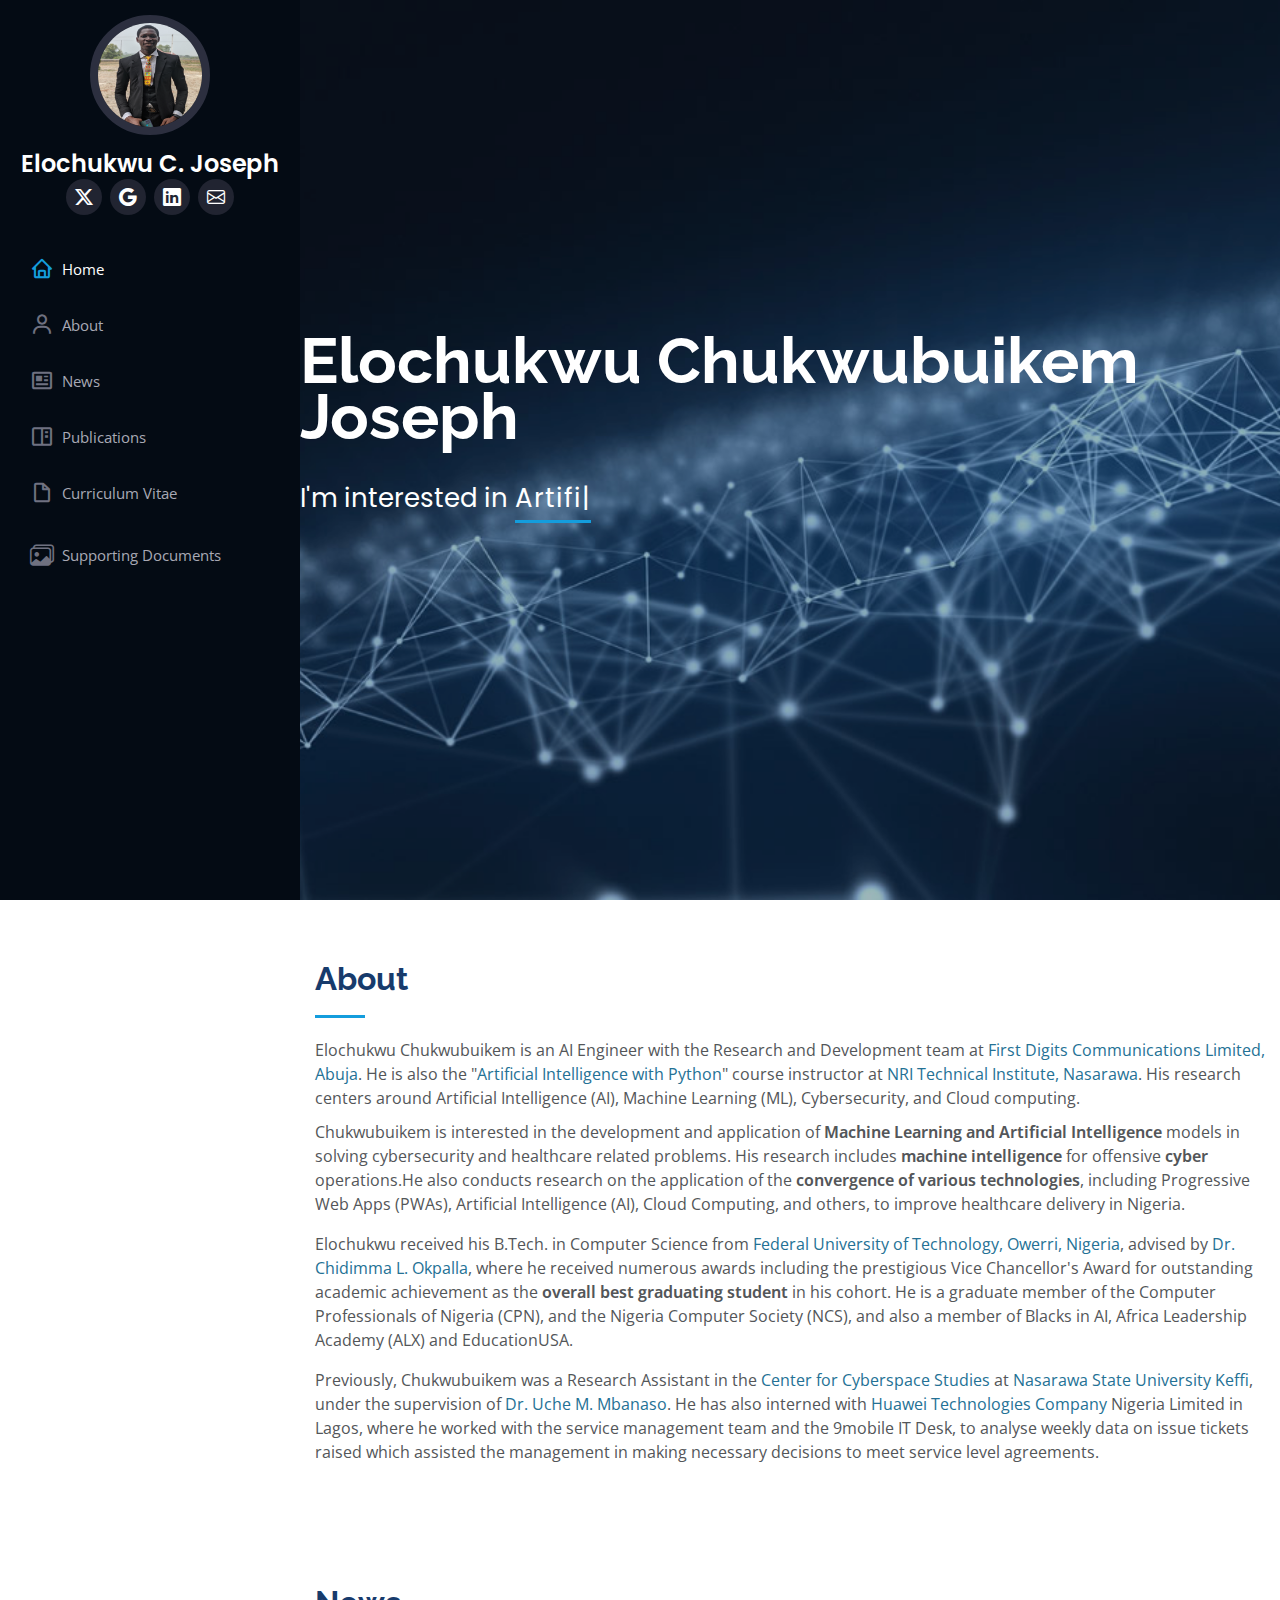
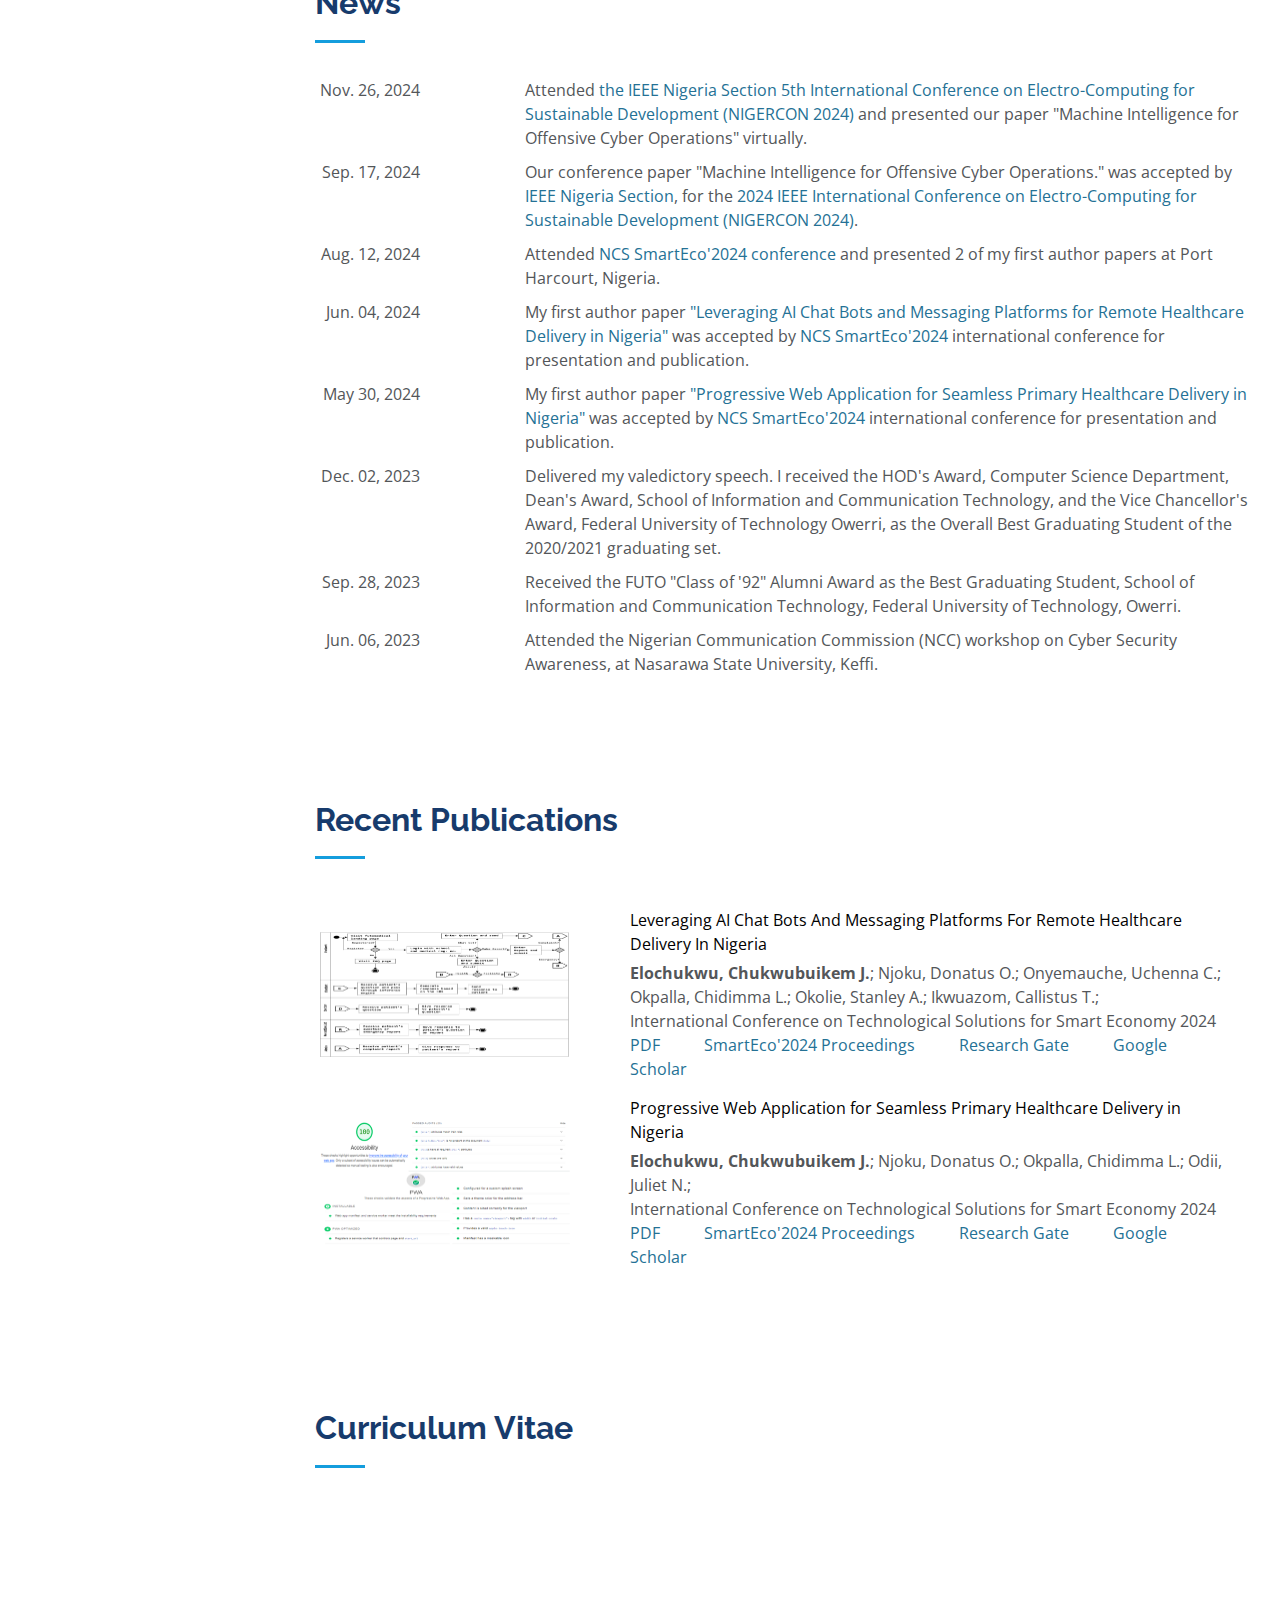
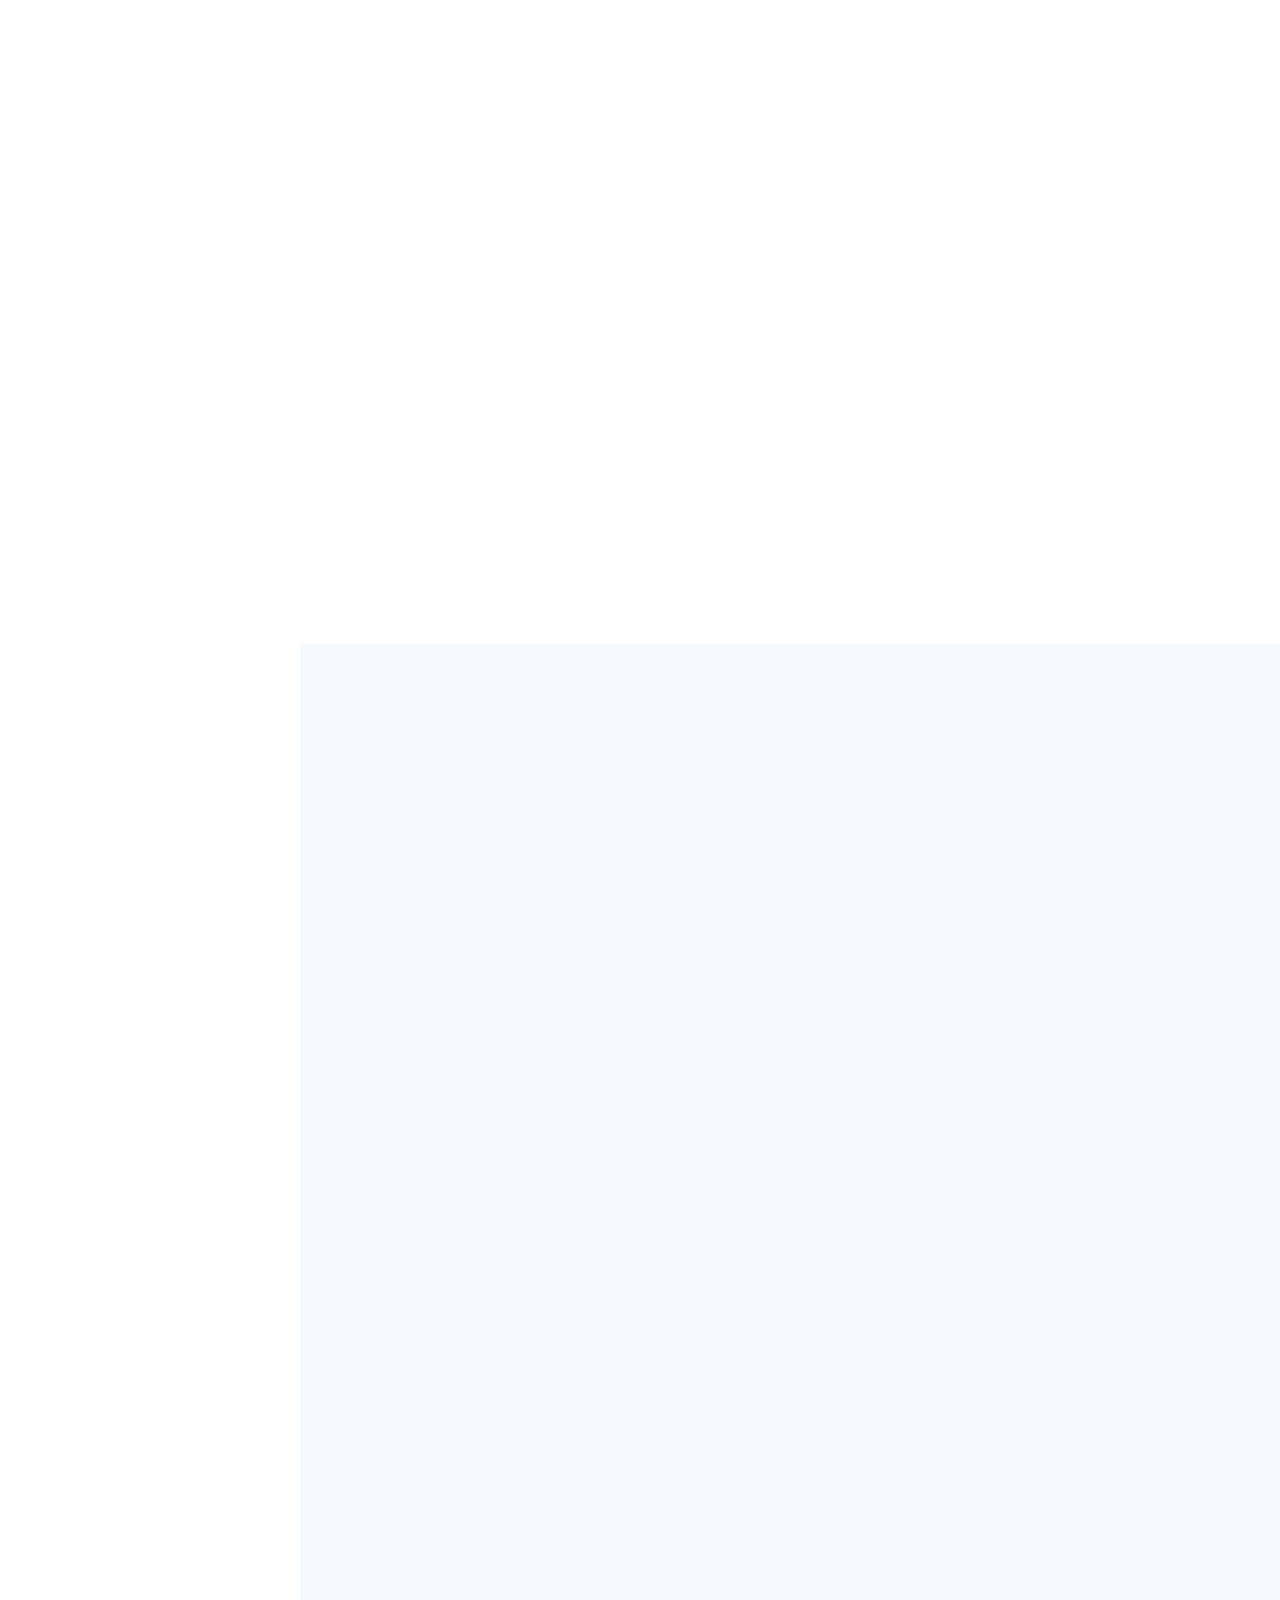
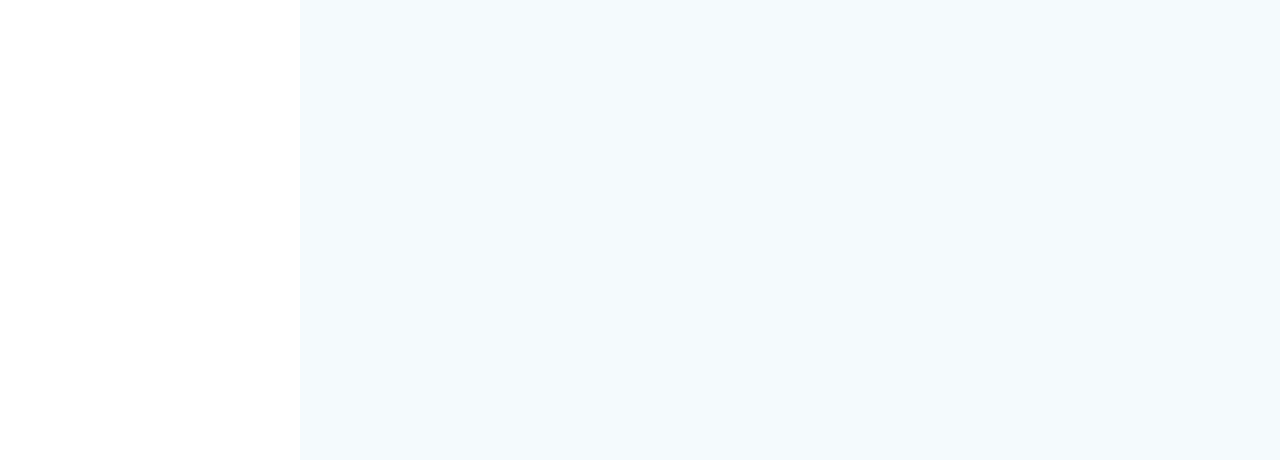
==== commit 3449e8c6: "removed adat-gallery's title from each supporting document" ====
--- a/index.html
+++ b/index.html
@@ -619,7 +619,7 @@
                                 <img src="assets/img/certificates/Scan_2023_01.png" class="img-fluid" alt="">
                                 <div class="portfolio-info">
                                     <h4>GMCPN</h4>
-                                    <a href="assets/img/certificates/Scan_2023_01.png" title="Product 1"
+                                    <a href="assets/img/certificates/Scan_2023_01.png" 
                                         data-gallery="portfolio-gallery-product" class="glightbox preview-link"><i
                                             class="bi bi-zoom-in"></i></a>
                                 </div>
@@ -630,7 +630,7 @@
                                 <img src="assets/img/certificates/Scan_2023_02.png" class="img-fluid" alt="">
                                 <div class="portfolio-info">
                                     <h4>COURSERA</h4>
-                                    <a href="assets/img/certificates/Scan_2023_02.png" title="Product 1"
+                                    <a href="assets/img/certificates/Scan_2023_02.png" 
                                         data-gallery="portfolio-gallery-product" class="glightbox preview-link"><i
                                             class="bi bi-zoom-in"></i></a>
                                 </div>
@@ -642,7 +642,7 @@
                                 <div class="portfolio-info">
                                     <h4>COURSERA</h4>
                                     <p>Lorem ipsum, dolor sit amet consectetur</p>
-                                    <a href="assets/img/certificates/Scan_2023_03.png" title="Product 1"
+                                    <a href="assets/img/certificates/Scan_2023_03.png" 
                                         data-gallery="portfolio-gallery-product" class="glightbox preview-link"><i
                                             class="bi bi-zoom-in"></i></a>
                                 </div>
@@ -654,7 +654,7 @@
                                 <div class="portfolio-info">
                                     <h4>COURSERA</h4>
                                     <p>Lorem ipsum, dolor sit amet consectetur</p>
-                                    <a href="assets/img/certificates/Scan_2023_04.png" title="Product 1"
+                                    <a href="assets/img/certificates/Scan_2023_04.png" 
                                         data-gallery="portfolio-gallery-product" class="glightbox preview-link"><i
                                             class="bi bi-zoom-in"></i></a>
                                 </div>
@@ -665,7 +665,7 @@
                                 <img src="assets/img/certificates/Scan_2023_05.png" class="img-fluid" alt="">
                                 <div class="portfolio-info">
                                     <h4>OPEN EDG</h4>
-                                    <a href="assets/img/certificates/Scan_2023_05.png" title="Product 1"
+                                    <a href="assets/img/certificates/Scan_2023_05.png" 
                                         data-gallery="portfolio-gallery-product" class="glightbox preview-link"><i
                                             class="bi bi-zoom-in"></i></a>
                                 </div>
@@ -676,7 +676,7 @@
                                 <img src="assets/img/certificates/Scan_2023_06.png" class="img-fluid" alt="">
                                 <div class="portfolio-info">
                                     <h4>GADS</h4>
-                                    <a href="assets/img/certificates/Scan_2023_06.png" title="Product 1"
+                                    <a href="assets/img/certificates/Scan_2023_06.png" 
                                         data-gallery="portfolio-gallery-product" class="glightbox preview-link"><i
                                             class="bi bi-zoom-in"></i></a>
                                 </div>
@@ -688,7 +688,7 @@
                                 <div class="portfolio-info">
                                     <h4>JOBBER MAN</h4>
                                     <p>Lorem ipsum, dolor sit amet consectetur</p>
-                                    <a href="assets/img/certificates/Scan_2023_07.png" title="Product 1"
+                                    <a href="assets/img/certificates/Scan_2023_07.png" 
                                         data-gallery="portfolio-gallery-product" class="glightbox preview-link"><i
                                             class="bi bi-zoom-in"></i></a>
                                 </div>
@@ -700,7 +700,7 @@
                                 <img src="assets/img/certificates/Scan_2022_01_s.jpg" class="img-fluid" alt="">
                                 <div class="portfolio-info">
                                     <h4>FUTO ASA</h4>
-                                    <a href="assets/img/certificates/Scan_2022_01.jpg" title="Branding 1"
+                                    <a href="assets/img/certificates/Scan_2022_01.jpg" 
                                         data-gallery="portfolio-gallery-branding" class="glightbox preview-link"><i
                                             class="bi bi-zoom-in"></i></a>
                                 </div>
@@ -712,7 +712,7 @@
                                 <img src="assets/img/certificates/Scan_2022_02_s.jpg" class="img-fluid" alt="">
                                 <div class="portfolio-info">
                                     <h4>FUTO ASA</h4>
-                                    <a href="assets/img/certificates/Scan_2022_02.jpg" title="Branding 1"
+                                    <a href="assets/img/certificates/Scan_2022_02.jpg" 
                                         data-gallery="portfolio-gallery-branding" class="glightbox preview-link"><i
                                             class="bi bi-zoom-in"></i></a>
                                 </div>
@@ -724,7 +724,7 @@
                                 <img src="assets/img/certificates/Scan_2022_03_s.jpg" class="img-fluid" alt="">
                                 <div class="portfolio-info">
                                     <h4>FUTO ASA</h4>
-                                    <a href="assets/img/certificates/Scan_2022_03.jpg" title="Branding 1"
+                                    <a href="assets/img/certificates/Scan_2022_03.jpg" 
                                         data-gallery="portfolio-gallery-branding" class="glightbox preview-link"><i
                                             class="bi bi-zoom-in"></i></a>
                                 </div>
@@ -736,7 +736,7 @@
                                 <img src="assets/img/certificates/Scan_2022_04.png" class="img-fluid" alt="">
                                 <div class="portfolio-info">
                                     <h4>FUTO NFCS</h4>
-                                    <a href="assets/img/certificates/Scan_2022_04.png" title="Branding 1"
+                                    <a href="assets/img/certificates/Scan_2022_04.png" 
                                         data-gallery="portfolio-gallery-branding" class="glightbox preview-link"><i
                                             class="bi bi-zoom-in"></i></a>
                                 </div>
@@ -748,7 +748,7 @@
                                 <img src="assets/img/certificates/Scan_2022_05.png" class="img-fluid" alt="">
                                 <div class="portfolio-info">
                                     <h4>FUTO NFCS</h4>
-                                    <a href="assets/img/certificates/Scan_2022_05.png" title="Branding 1"
+                                    <a href="assets/img/certificates/Scan_2022_05.png" 
                                         data-gallery="portfolio-gallery-branding" class="glightbox preview-link"><i
                                             class="bi bi-zoom-in"></i></a>
                                 </div>
@@ -760,7 +760,7 @@
                                 <img src="assets/img/certificates/Scan_2022_06.png" class="img-fluid" alt="">
                                 <div class="portfolio-info">
                                     <h4>FUTO NFCS</h4>
-                                    <a href="assets/img/certificates/Scan_2022_06.png" title="Branding 1"
+                                    <a href="assets/img/certificates/Scan_2022_06.png" 
                                         data-gallery="portfolio-gallery-branding" class="glightbox preview-link"><i
                                             class="bi bi-zoom-in"></i></a>
                                 </div>
@@ -772,7 +772,7 @@
                                 <img src="assets/img/certificates/Scan_2022_07.png" class="img-fluid" alt="">
                                 <div class="portfolio-info">
                                     <h4>COURSERA</h4>
-                                    <a href="assets/img/certificates/Scan_2022_07.png" title="Branding 1"
+                                    <a href="assets/img/certificates/Scan_2022_07.png" 
                                         data-gallery="portfolio-gallery-branding" class="glightbox preview-link"><i
                                             class="bi bi-zoom-in"></i></a>
                                 </div>
@@ -784,7 +784,7 @@
                                 <img src="assets/img/certificates/Scan_2022_08.png" class="img-fluid" alt="">
                                 <div class="portfolio-info">
                                     <h4>COURSERA</h4>
-                                    <a href="assets/img/certificates/Scan_2022_08.png" title="Branding 1"
+                                    <a href="assets/img/certificates/Scan_2022_08.png" 
                                         data-gallery="portfolio-gallery-branding" class="glightbox preview-link"><i
                                             class="bi bi-zoom-in"></i></a>
                                 </div>
@@ -796,7 +796,7 @@
                                 <img src="assets/img/certificates/Scan_2022_09.png" class="img-fluid" alt="">
                                 <div class="portfolio-info">
                                     <h4>ALX</h4>
-                                    <a href="assets/img/certificates/Scan_2022_09.png" title="Branding 1"
+                                    <a href="assets/img/certificates/Scan_2022_09.png" 
                                         data-gallery="portfolio-gallery-branding" class="glightbox preview-link"><i
                                             class="bi bi-zoom-in"></i></a>
                                 </div>
@@ -808,7 +808,7 @@
                                 <img src="assets/img/certificates/Scan_2022_10.png" class="img-fluid" alt="">
                                 <div class="portfolio-info">
                                     <h4>ORACLE CLOUD</h4>
-                                    <a href="assets/img/certificates/Scan_2022_10.png" title="Branding 1"
+                                    <a href="assets/img/certificates/Scan_2022_10.png" 
                                         data-gallery="portfolio-gallery-branding" class="glightbox preview-link"><i
                                             class="bi bi-zoom-in"></i></a>
                                 </div>
@@ -821,7 +821,7 @@
                                 <img src="assets/img/certificates/Scan_2021_01.jpg" class="img-fluid" alt="">
                                 <div class="portfolio-info">
                                     <h4>HUAWEI</h4>
-                                    <a href="assets/img/certificates/Scan_2021_01.jpg" title="Branding 1"
+                                    <a href="assets/img/certificates/Scan_2021_01.jpg" 
                                         data-gallery="portfolio-gallery-book" class="glightbox preview-link"><i
                                             class="bi bi-zoom-in"></i></a>
                                 </div>
@@ -833,7 +833,7 @@
                                 <img src="assets/img/certificates/Scan_2019_01.png" class="img-fluid" alt="">
                                 <div class="portfolio-info">
                                     <h4>FUTO NFCS</h4>
-                                    <a href="assets/img/certificates/Scan_2019_01.png" title="Branding 1"
+                                    <a href="assets/img/certificates/Scan_2019_01.png" 
                                         data-gallery="portfolio-gallery-book" class="glightbox preview-link"><i
                                             class="bi bi-zoom-in"></i></a>
                                 </div>
@@ -845,7 +845,7 @@
                                 <img src="assets/img/certificates/Scan_2019_02.png" class="img-fluid" alt="">
                                 <div class="portfolio-info">
                                     <h4>SOLO LEARN</h4>
-                                    <a href="assets/img/certificates/Scan_2019_02.png" title="Branding 1"
+                                    <a href="assets/img/certificates/Scan_2019_02.png" 
                                         data-gallery="portfolio-gallery-book" class="glightbox preview-link"><i
                                             class="bi bi-zoom-in"></i></a>
                                 </div>
@@ -857,7 +857,7 @@
                                 <img src="assets/img/certificates/Scan_2019_03.png" class="img-fluid" alt="">
                                 <div class="portfolio-info">
                                     <h4>NACOSS</h4>
-                                    <a href="assets/img/certificates/Scan_2019_03.png" title="Branding 1"
+                                    <a href="assets/img/certificates/Scan_2019_03.png" 
                                         data-gallery="portfolio-gallery-book" class="glightbox preview-link"><i
                                             class="bi bi-zoom-in"></i></a>
                                 </div>
@@ -869,7 +869,7 @@
                                 <img src="assets/img/certificates/Scan_2019_04.png" class="img-fluid" alt="">
                                 <div class="portfolio-info">
                                     <h4>FUTO NFCS</h4>
-                                    <a href="assets/img/certificates/Scan_2019_04.png" title="Branding 1"
+                                    <a href="assets/img/certificates/Scan_2019_04.png" 
                                         data-gallery="portfolio-gallery-book" class="glightbox preview-link"><i
                                             class="bi bi-zoom-in"></i></a>
                                 </div>
@@ -881,7 +881,7 @@
                                 <img src="assets/img/certificates/Scan_2019_05.png" class="img-fluid" alt="">
                                 <div class="portfolio-info">
                                     <h4>KONVERGE MEDIA</h4>
-                                    <a href="assets/img/certificates/Scan_2019_05.png" title="Branding 1"
+                                    <a href="assets/img/certificates/Scan_2019_05.png" 
                                         data-gallery="portfolio-gallery-book" class="glightbox preview-link"><i
                                             class="bi bi-zoom-in"></i></a>
                                 </div>
@@ -893,7 +893,7 @@
                                 <img src="assets/img/certificates/Scan_2019_06.png" class="img-fluid" alt="">
                                 <div class="portfolio-info">
                                     <h4>SOLO LEARN</h4>
-                                    <a href="assets/img/certificates/Scan_2019_06.png" title="Branding 1"
+                                    <a href="assets/img/certificates/Scan_2019_06.png" 
                                         data-gallery="portfolio-gallery-book" class="glightbox preview-link"><i
                                             class="bi bi-zoom-in"></i></a>
                                 </div>
@@ -905,7 +905,7 @@
                                 <img src="assets/img/certificates/Scan_2019_07.png" class="img-fluid" alt="">
                                 <div class="portfolio-info">
                                     <h4>MTN FOUNDATION</h4>
-                                    <a href="assets/img/certificates/Scan_2019_07.png" title="Branding 1"
+                                    <a href="assets/img/certificates/Scan_2019_07.png" 
                                         data-gallery="portfolio-gallery-book" class="glightbox preview-link"><i
                                             class="bi bi-zoom-in"></i></a>
                                 </div>
@@ -917,7 +917,7 @@
                                 <img src="assets/img/certificates/Scan_2019_08.png" class="img-fluid" alt="">
                                 <div class="portfolio-info">
                                     <h4>MTN FOUNDATION</h4>
-                                    <a href="assets/img/certificates/Scan_2019_08.png" title="Branding 1"
+                                    <a href="assets/img/certificates/Scan_2019_08.png" 
                                         data-gallery="portfolio-gallery-book" class="glightbox preview-link"><i
                                             class="bi bi-zoom-in"></i></a>
                                 </div>
@@ -930,7 +930,7 @@
                                 <div class="portfolio-info">
                                     <h4>SOLO LEARN</h4>
                                     <p>Lorem ipsum, dolor sit amet consectetur</p>
-                                    <a href="assets/img/certificates/Scan_2018_01.png" title="Branding 1"
+                                    <a href="assets/img/certificates/Scan_2018_01.png" 
                                         data-gallery="portfolio-gallery-book" class="glightbox preview-link"><i
                                             class="bi bi-zoom-in"></i></a>
                                 </div>
@@ -942,7 +942,7 @@
                                 <img src="assets/img/certificates/Scan_2018_02.png" class="img-fluid" alt="">
                                 <div class="portfolio-info">
                                     <h4>INTERN HUB</h4>
-                                    <a href="assets/img/certificates/Scan_2018_02.png" title="Branding 1"
+                                    <a href="assets/img/certificates/Scan_2018_02.png" 
                                         data-gallery="portfolio-gallery-book" class="glightbox preview-link"><i
                                             class="bi bi-zoom-in"></i></a>
                                 </div>
@@ -954,7 +954,7 @@
                                 <img src="assets/img/certificates/Scan_2015_01.jpg" class="img-fluid" alt="">
                                 <div class="portfolio-info">
                                     <h4>GMGTECH</h4>
-                                    <a href="assets/img/certificates/Scan_2015_01.jpg" title="Branding 1"
+                                    <a href="assets/img/certificates/Scan_2015_01.jpg" 
                                         data-gallery="portfolio-gallery-book" class="glightbox preview-link"><i
                                             class="bi bi-zoom-in"></i></a>
                                 </div>
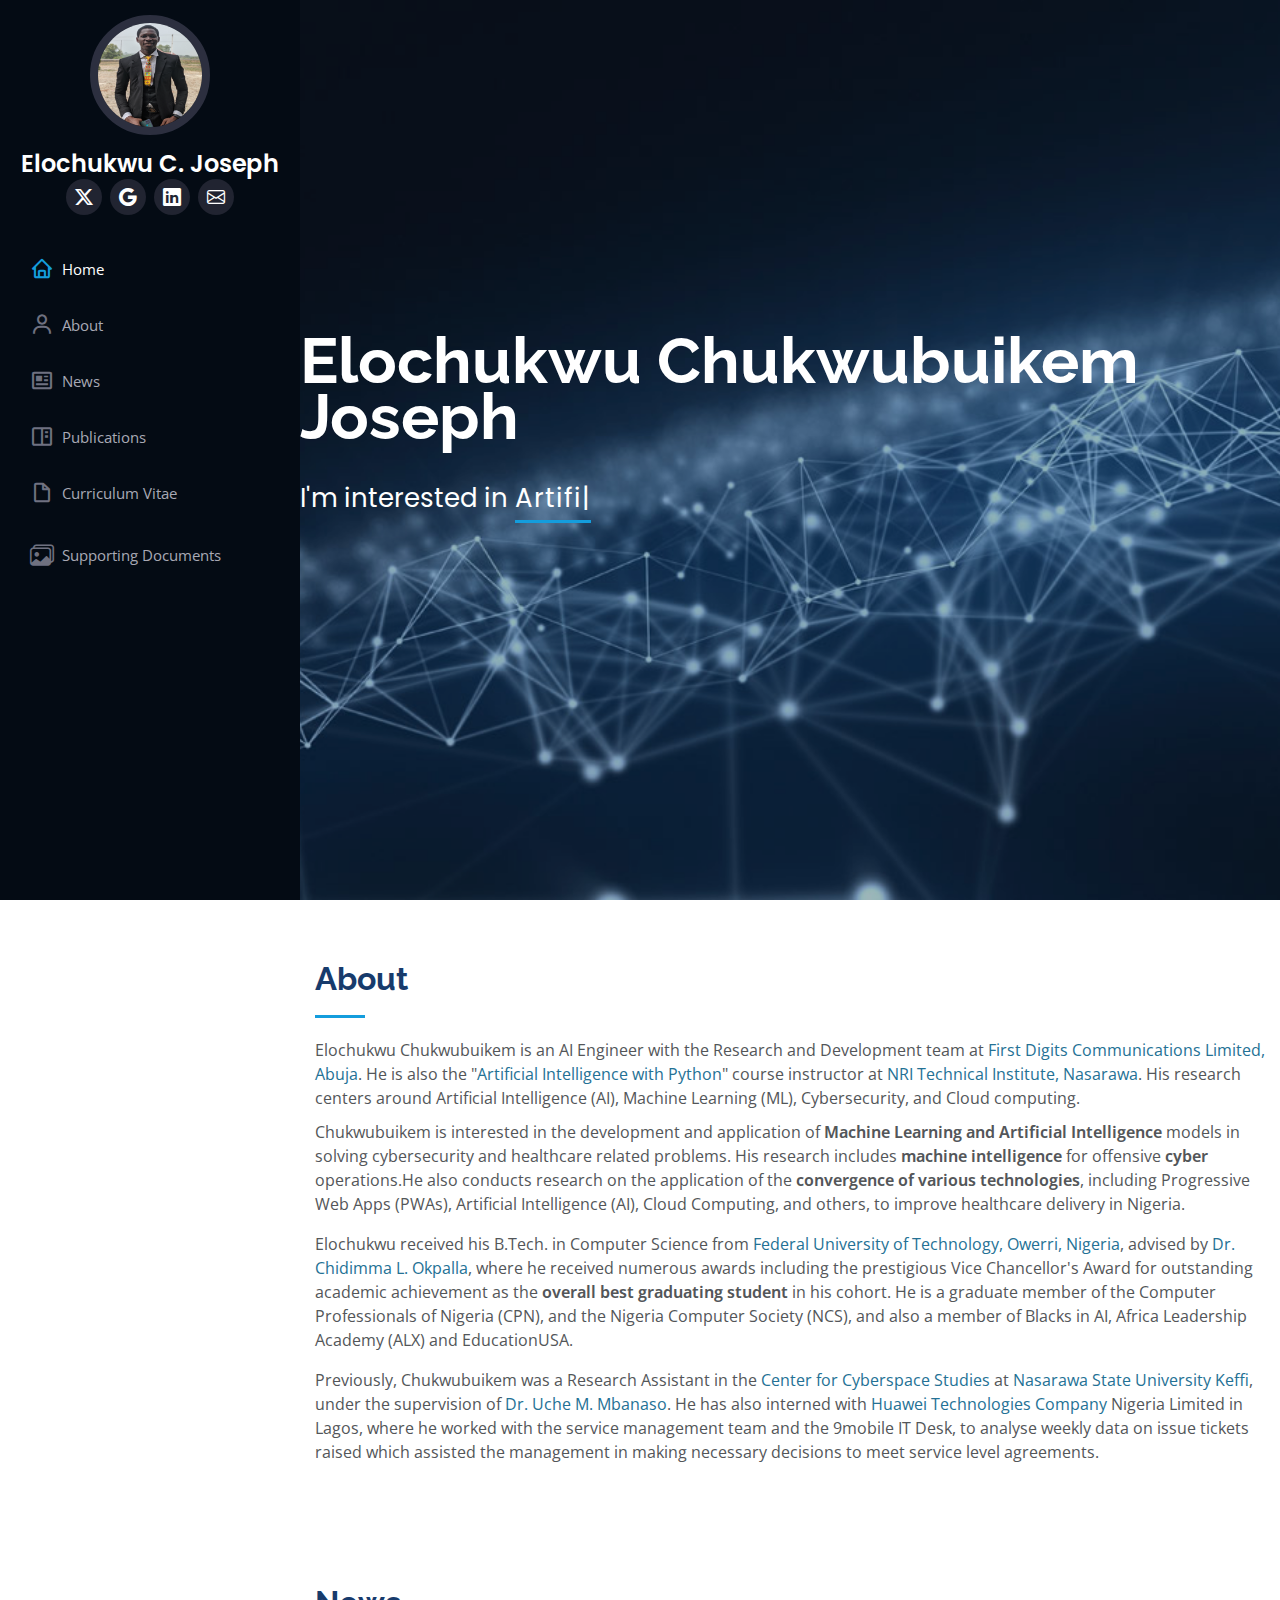
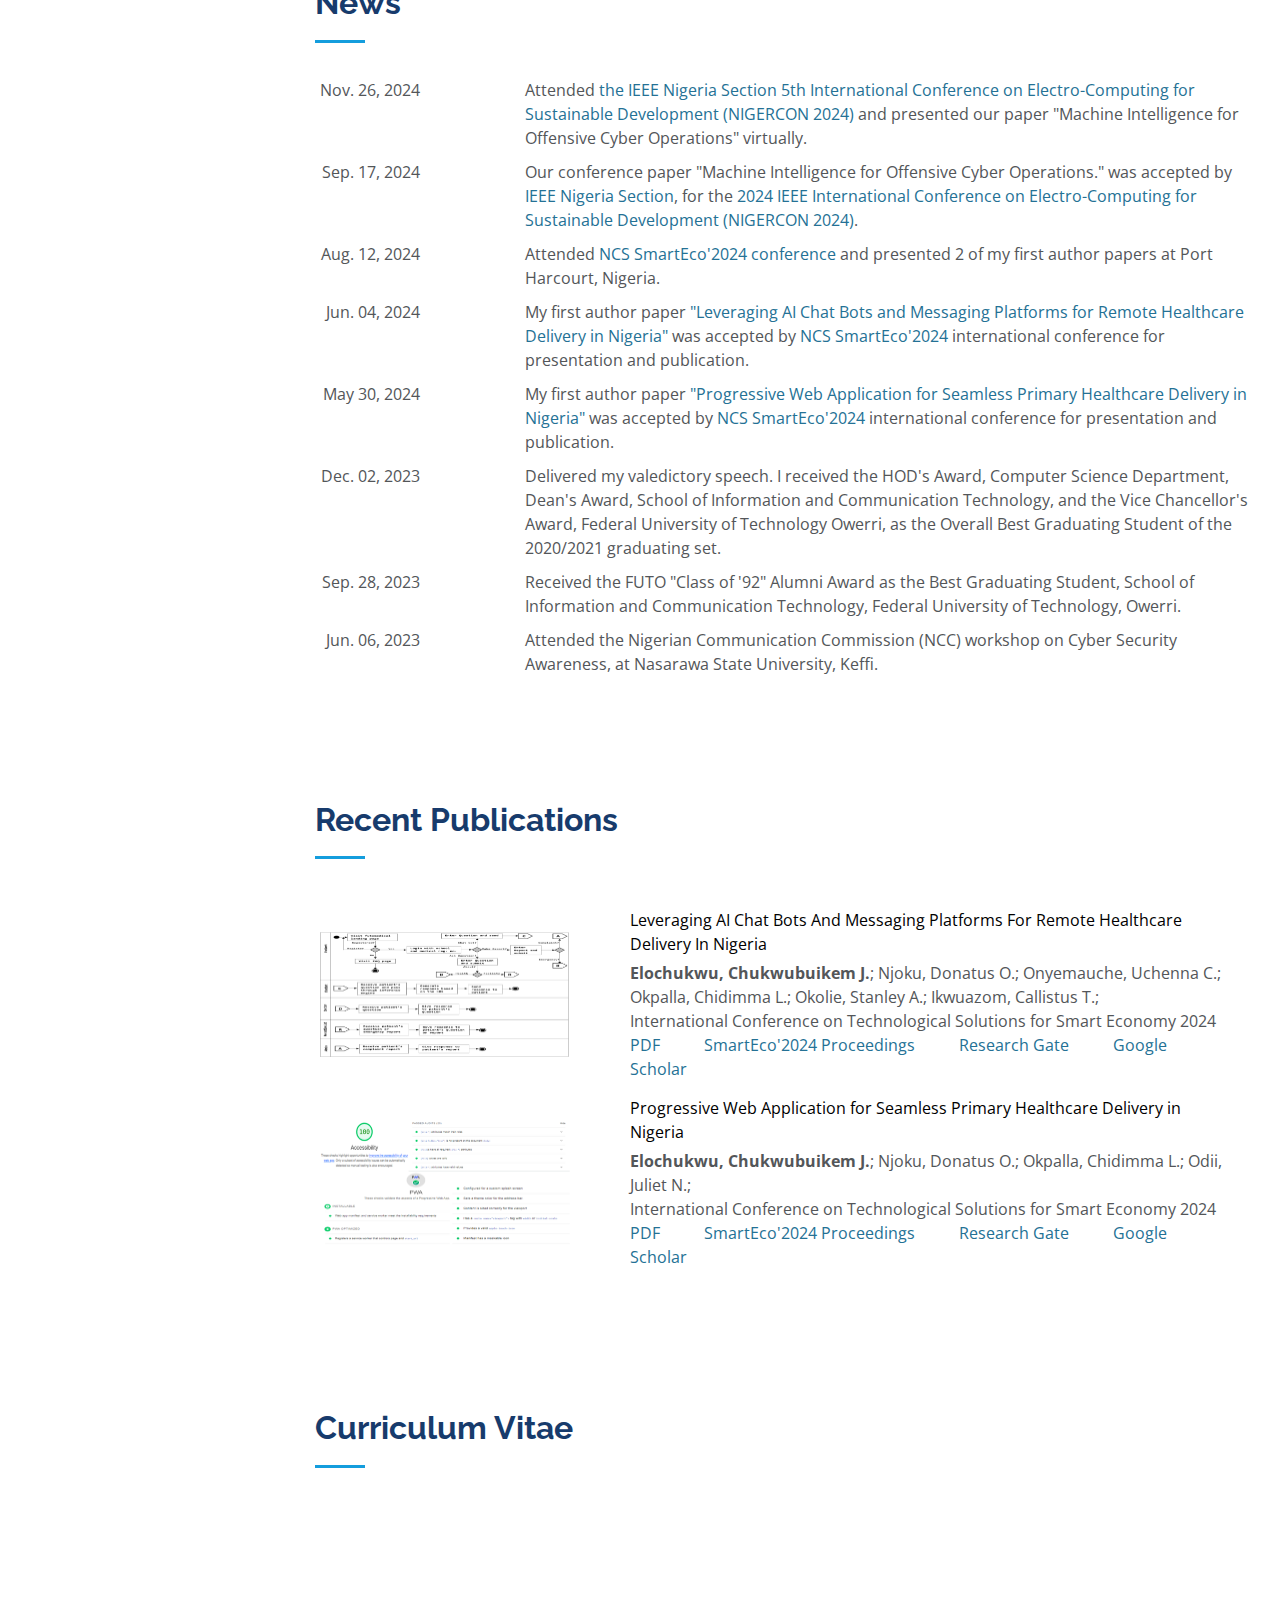
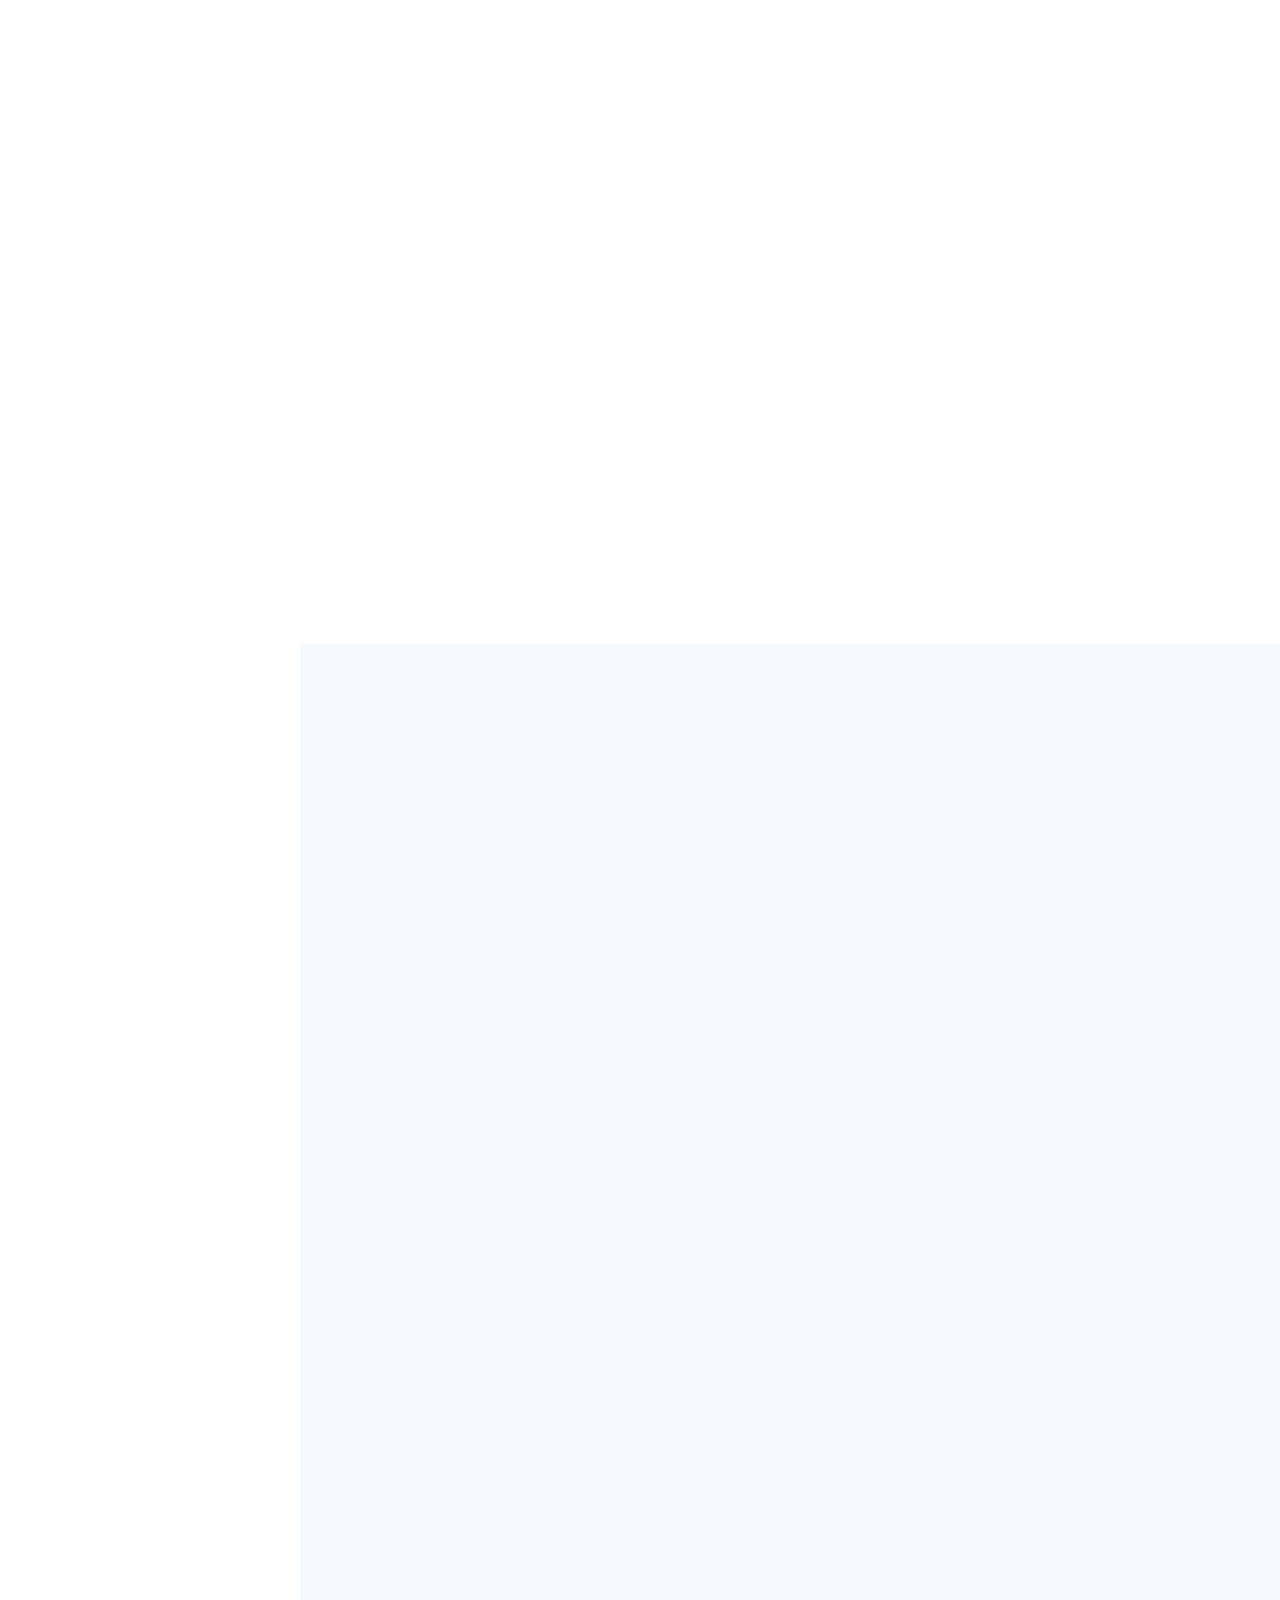
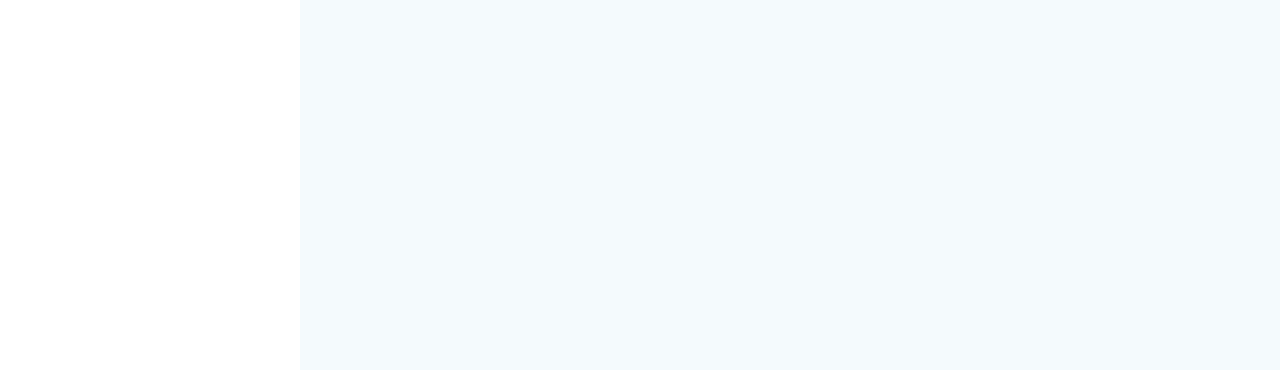
==== commit 63d76712: "removed app1 from title of supporting documents" ====
--- a/index.html
+++ b/index.html
@@ -530,7 +530,7 @@
                                 <img src="assets/img/certificates/Scan_2024_01.png" class="img-fluid" alt="">
                                 <div class="portfolio-info">
                                     <h4>NYSC CNS</h4>
-                                    <a href="assets/img/certificates/Scan_2024_01.png" title="App 1"
+                                    <a href="assets/img/certificates/Scan_2024_01.png" 
                                         data-gallery="portfolio-gallery-app" class="glightbox preview-link"><i
                                             class="bi bi-zoom-in"></i></a>
                                 </div>
@@ -541,7 +541,7 @@
                                 <img src="assets/img/certificates/Scan_2024_02.jpg" class="img-fluid" alt="">
                                 <div class="portfolio-info">
                                     <h4>NYSC CDS</h4>
-                                    <a href="assets/img/certificates/Scan_2024_02.jpg" title="App 1"
+                                    <a href="assets/img/certificates/Scan_2024_02.jpg" 
                                         data-gallery="portfolio-gallery-app" class="glightbox preview-link"><i
                                             class="bi bi-zoom-in"></i></a>
                                 </div>
@@ -552,7 +552,7 @@
                                 <img src="assets/img/certificates/Scan_2024_03.png" class="img-fluid" alt="">
                                 <div class="portfolio-info">
                                     <h4>NYSC CDS</h4>
-                                    <a href="assets/img/certificates/Scan_2024_03.png" title="App 1"
+                                    <a href="assets/img/certificates/Scan_2024_03.png" 
                                         data-gallery="portfolio-gallery-app" class="glightbox preview-link"><i
                                             class="bi bi-zoom-in"></i></a>
                                 </div>
@@ -563,7 +563,7 @@
                                 <img src="assets/img/certificates/Scan_2024_04.png" class="img-fluid" alt="">
                                 <div class="portfolio-info">
                                     <h4>NCS</h4>
-                                    <a href="assets/img/certificates/Scan_2024_04.png" title="App 1"
+                                    <a href="assets/img/certificates/Scan_2024_04.png" 
                                         data-gallery="portfolio-gallery-app" class="glightbox preview-link"><i
                                             class="bi bi-zoom-in"></i></a>
                                 </div>
@@ -574,7 +574,7 @@
                                 <img src="assets/img/certificates/Scan_2024_05.png" class="img-fluid" alt="">
                                 <div class="portfolio-info">
                                     <h4>NCS</h4>
-                                    <a href="assets/img/certificates/Scan_2024_05.png" title="App 1"
+                                    <a href="assets/img/certificates/Scan_2024_05.png" 
                                         data-gallery="portfolio-gallery-app" class="glightbox preview-link"><i
                                             class="bi bi-zoom-in"></i></a>
                                 </div>
@@ -585,7 +585,7 @@
                                 <img src="assets/img/certificates/Scan_2024_06.png" class="img-fluid" alt="">
                                 <div class="portfolio-info">
                                     <h4>NCS</h4>
-                                    <a href="assets/img/certificates/Scan_2024_06.png" title="App 1"
+                                    <a href="assets/img/certificates/Scan_2024_06.png" 
                                         data-gallery="portfolio-gallery-app" class="glightbox preview-link"><i
                                             class="bi bi-zoom-in"></i></a>
                                 </div>
@@ -596,7 +596,7 @@
                                 <img src="assets/img/certificates/Scan_2024_07.png" class="img-fluid" alt="">
                                 <div class="portfolio-info">
                                     <h4>IEEE</h4>
-                                    <a href="assets/img/certificates/Scan_2024_07.png" title="App 1"
+                                    <a href="assets/img/certificates/Scan_2024_07.png" 
                                         data-gallery="portfolio-gallery-app" class="glightbox preview-link"><i
                                             class="bi bi-zoom-in"></i></a>
                                 </div>
@@ -607,7 +607,7 @@
                                 <img src="assets/img/certificates/Scan_2024_08.png" class="img-fluid" alt="">
                                 <div class="portfolio-info">
                                     <h4>FUTO CSC</h4>
-                                    <a href="assets/img/certificates/Scan_2024_08.png" title="App 1"
+                                    <a href="assets/img/certificates/Scan_2024_08.png" 
                                         data-gallery="portfolio-gallery-app" class="glightbox preview-link"><i
                                             class="bi bi-zoom-in"></i></a>
                                 </div>
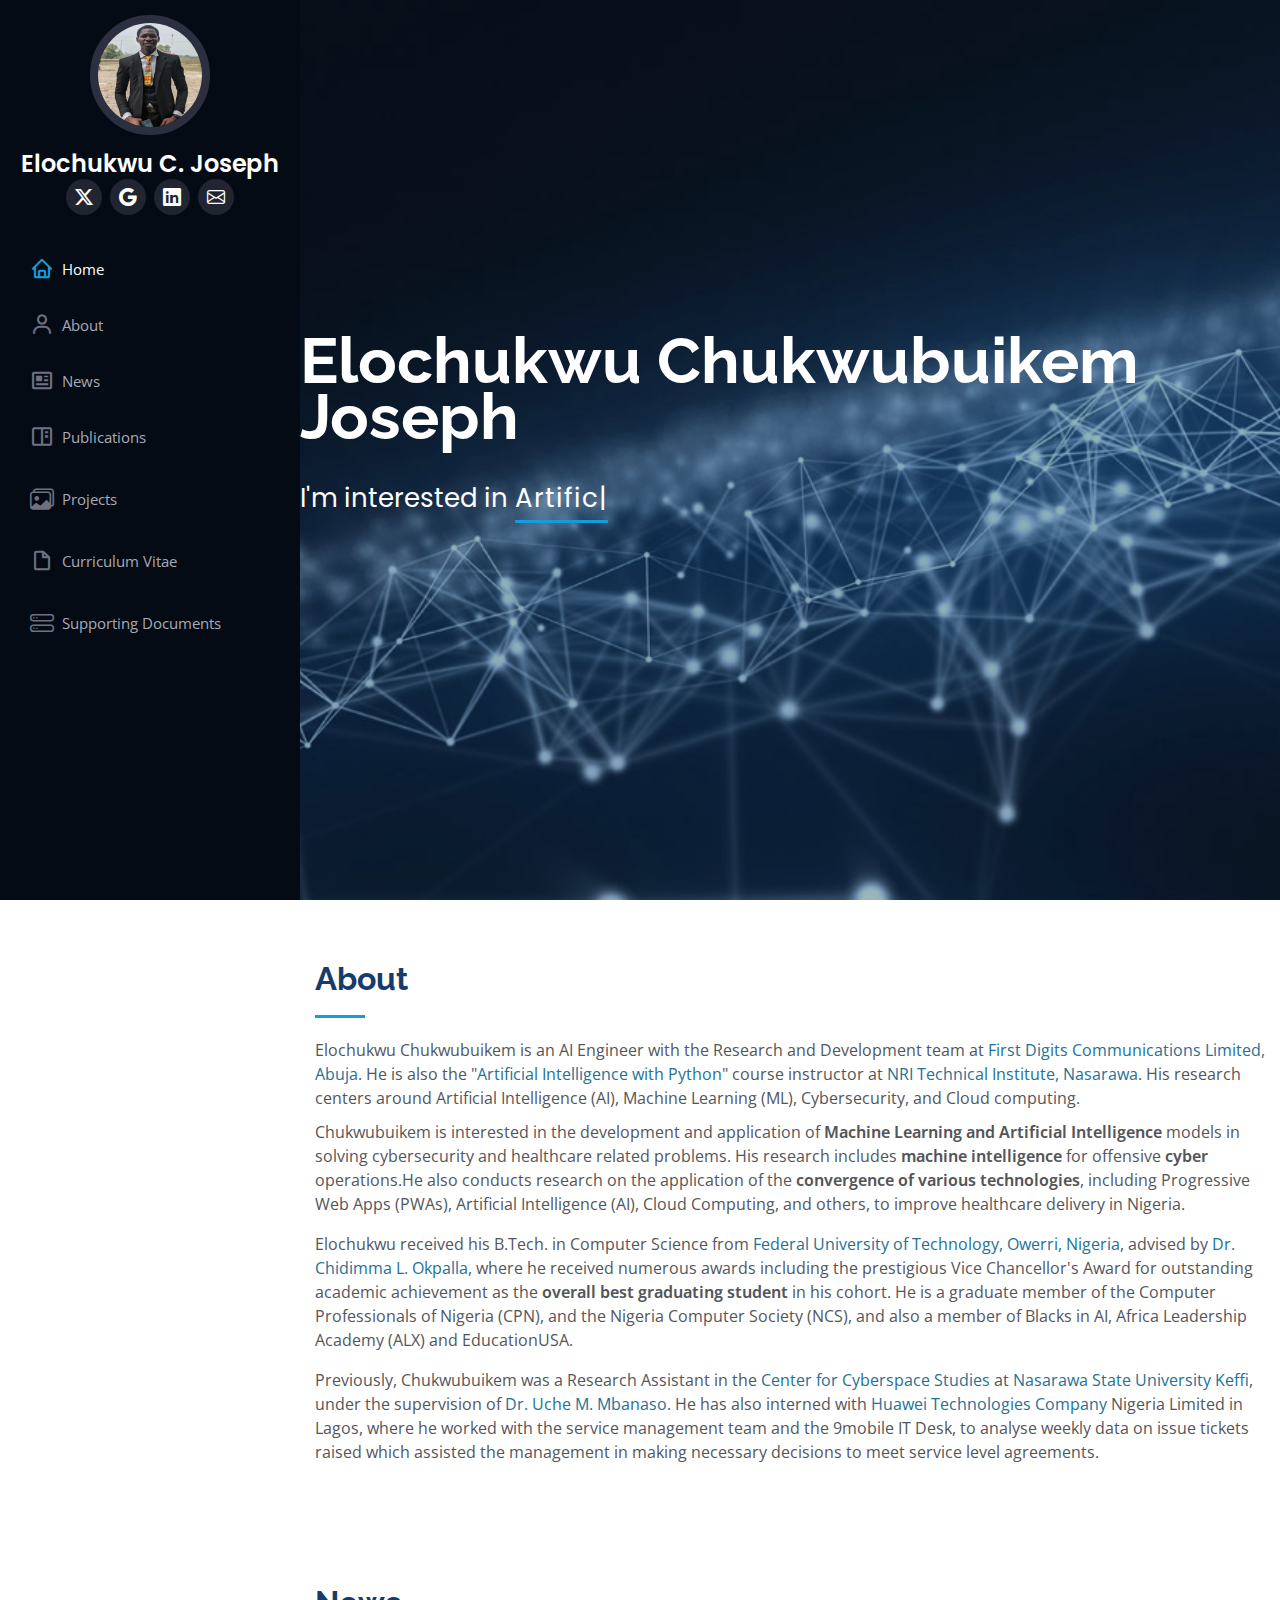
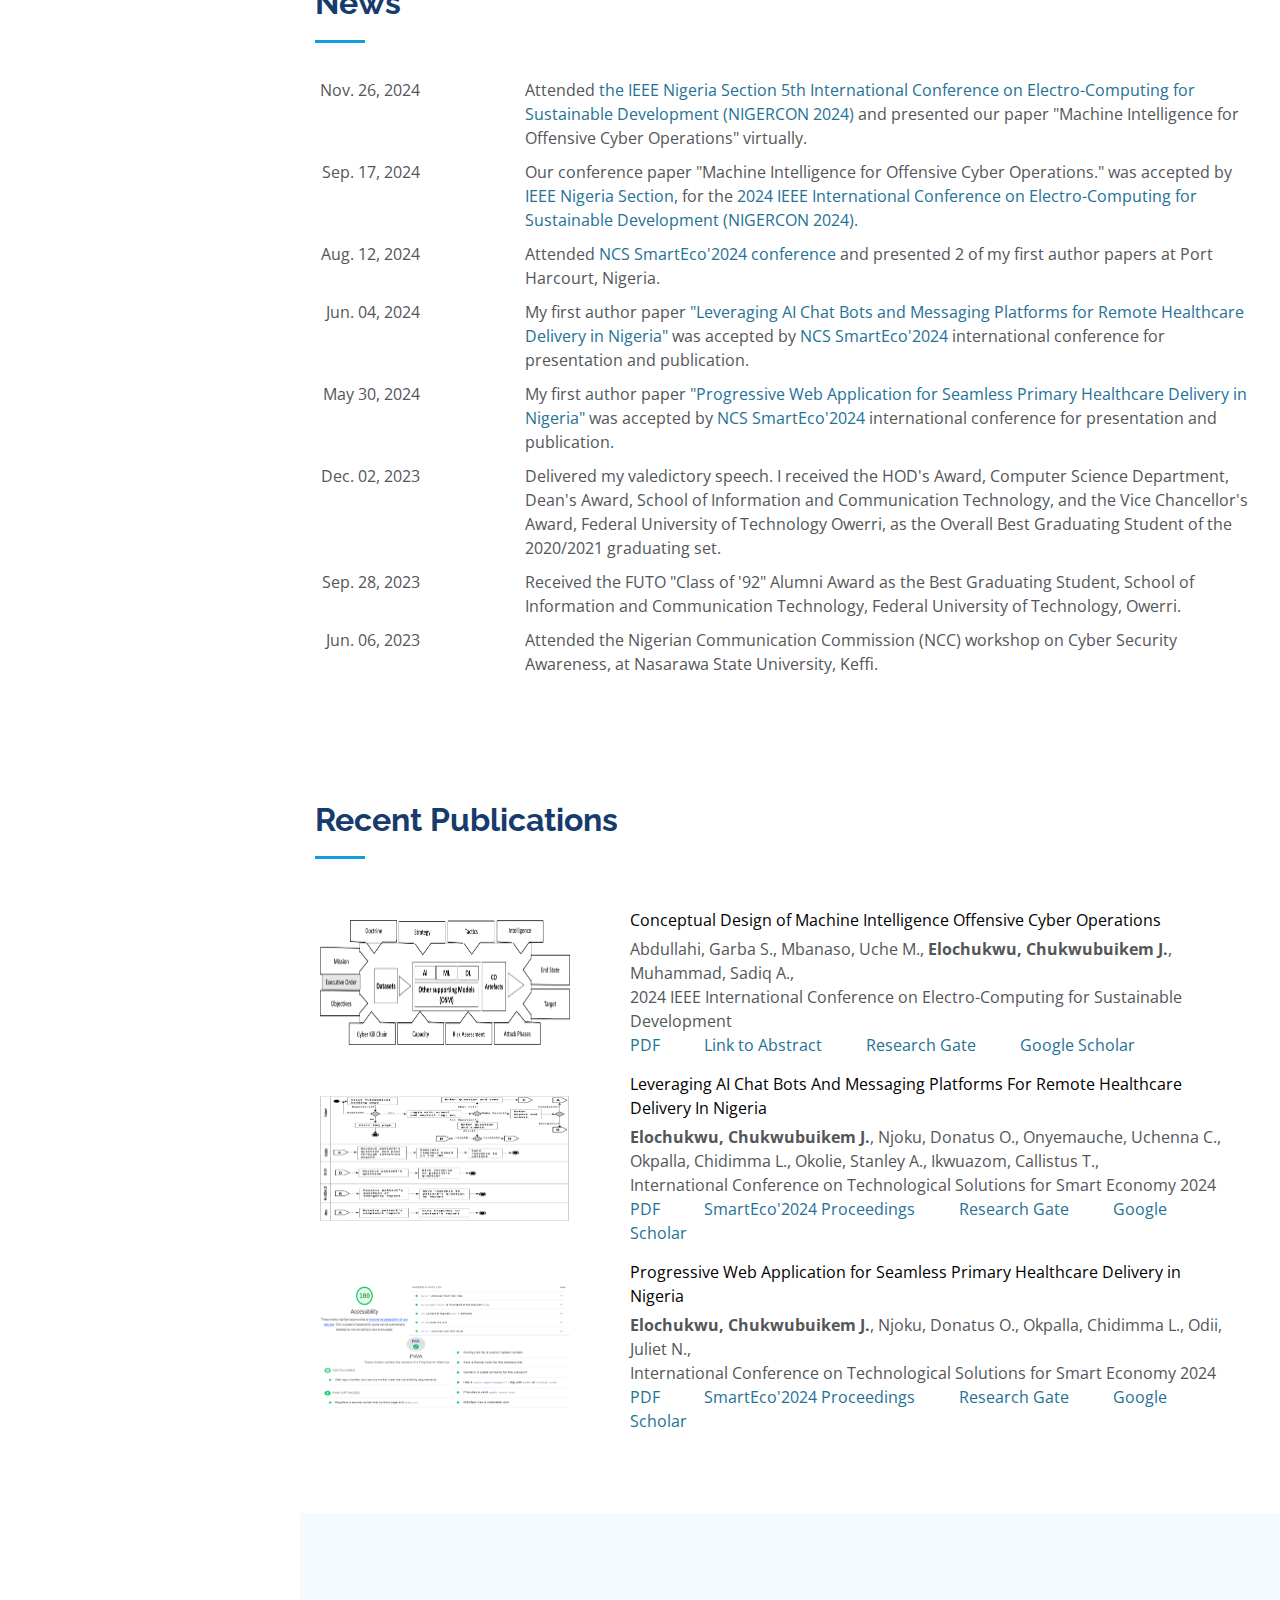
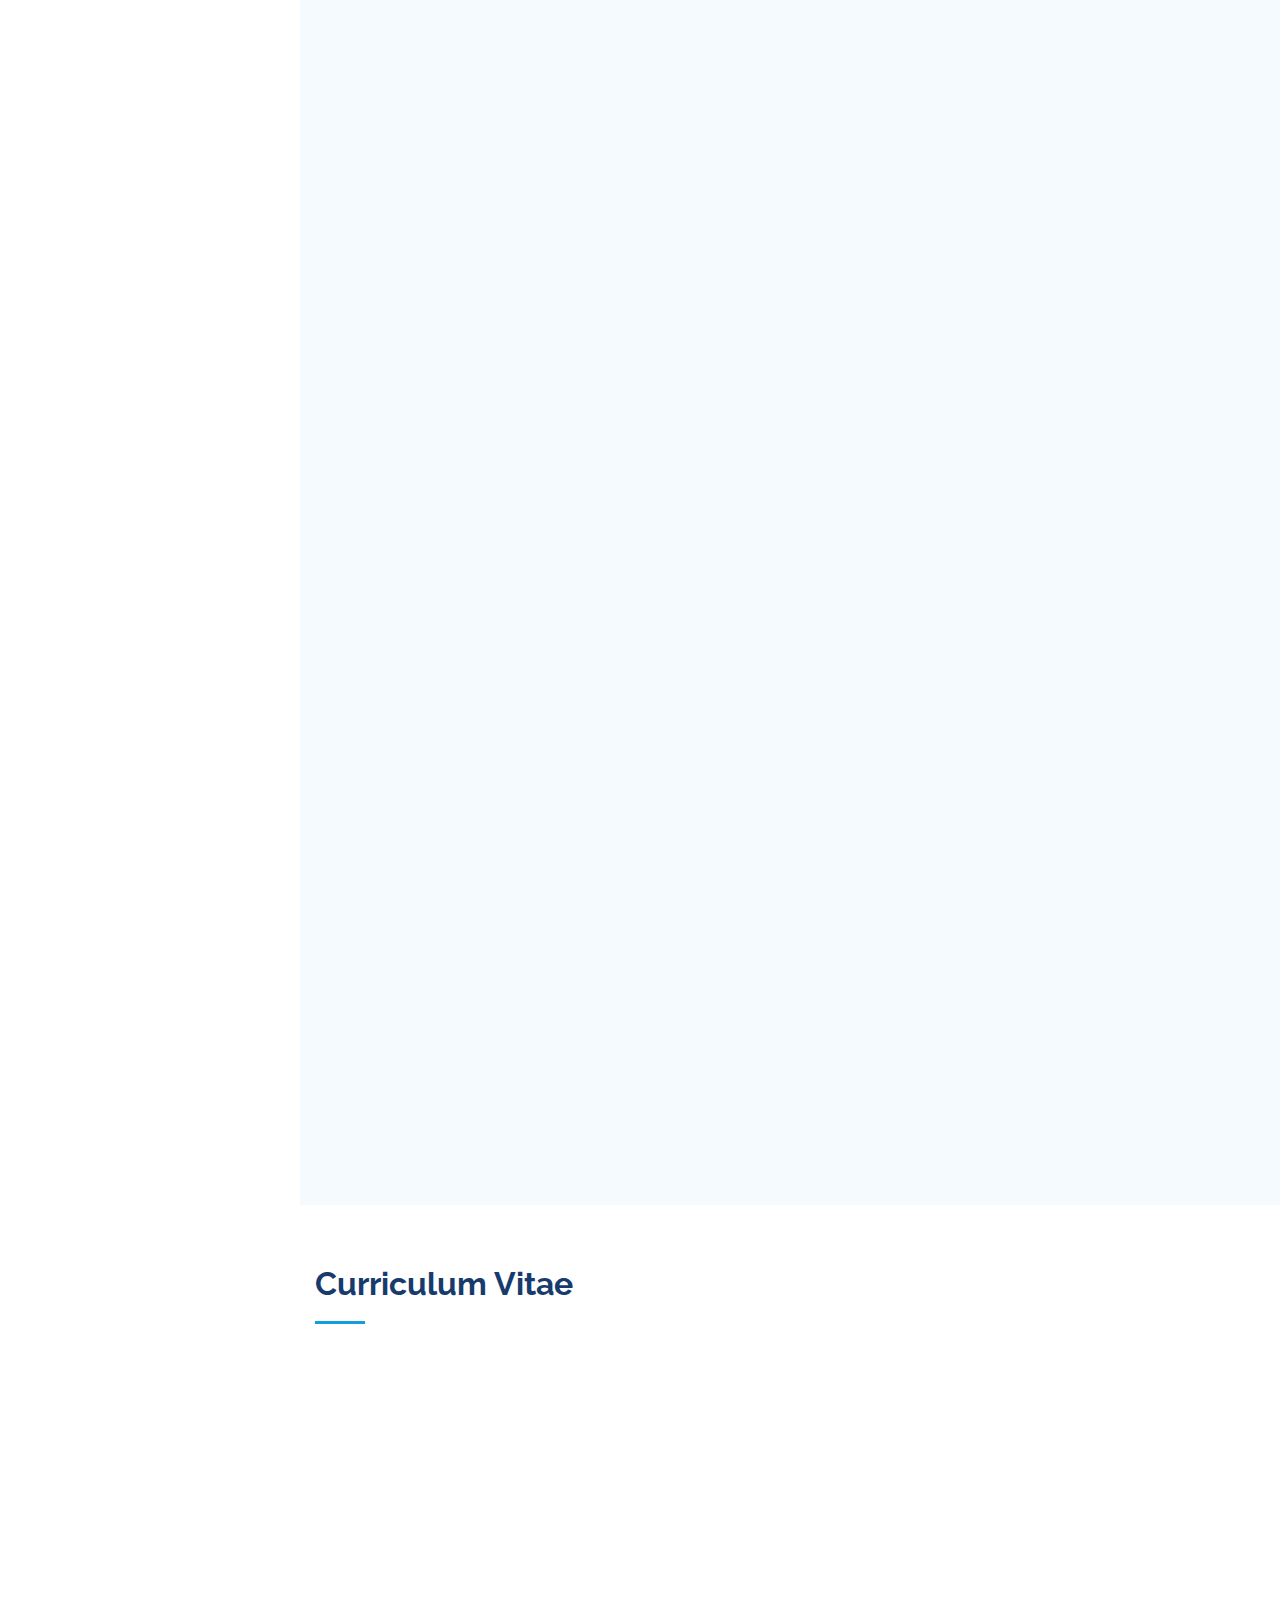
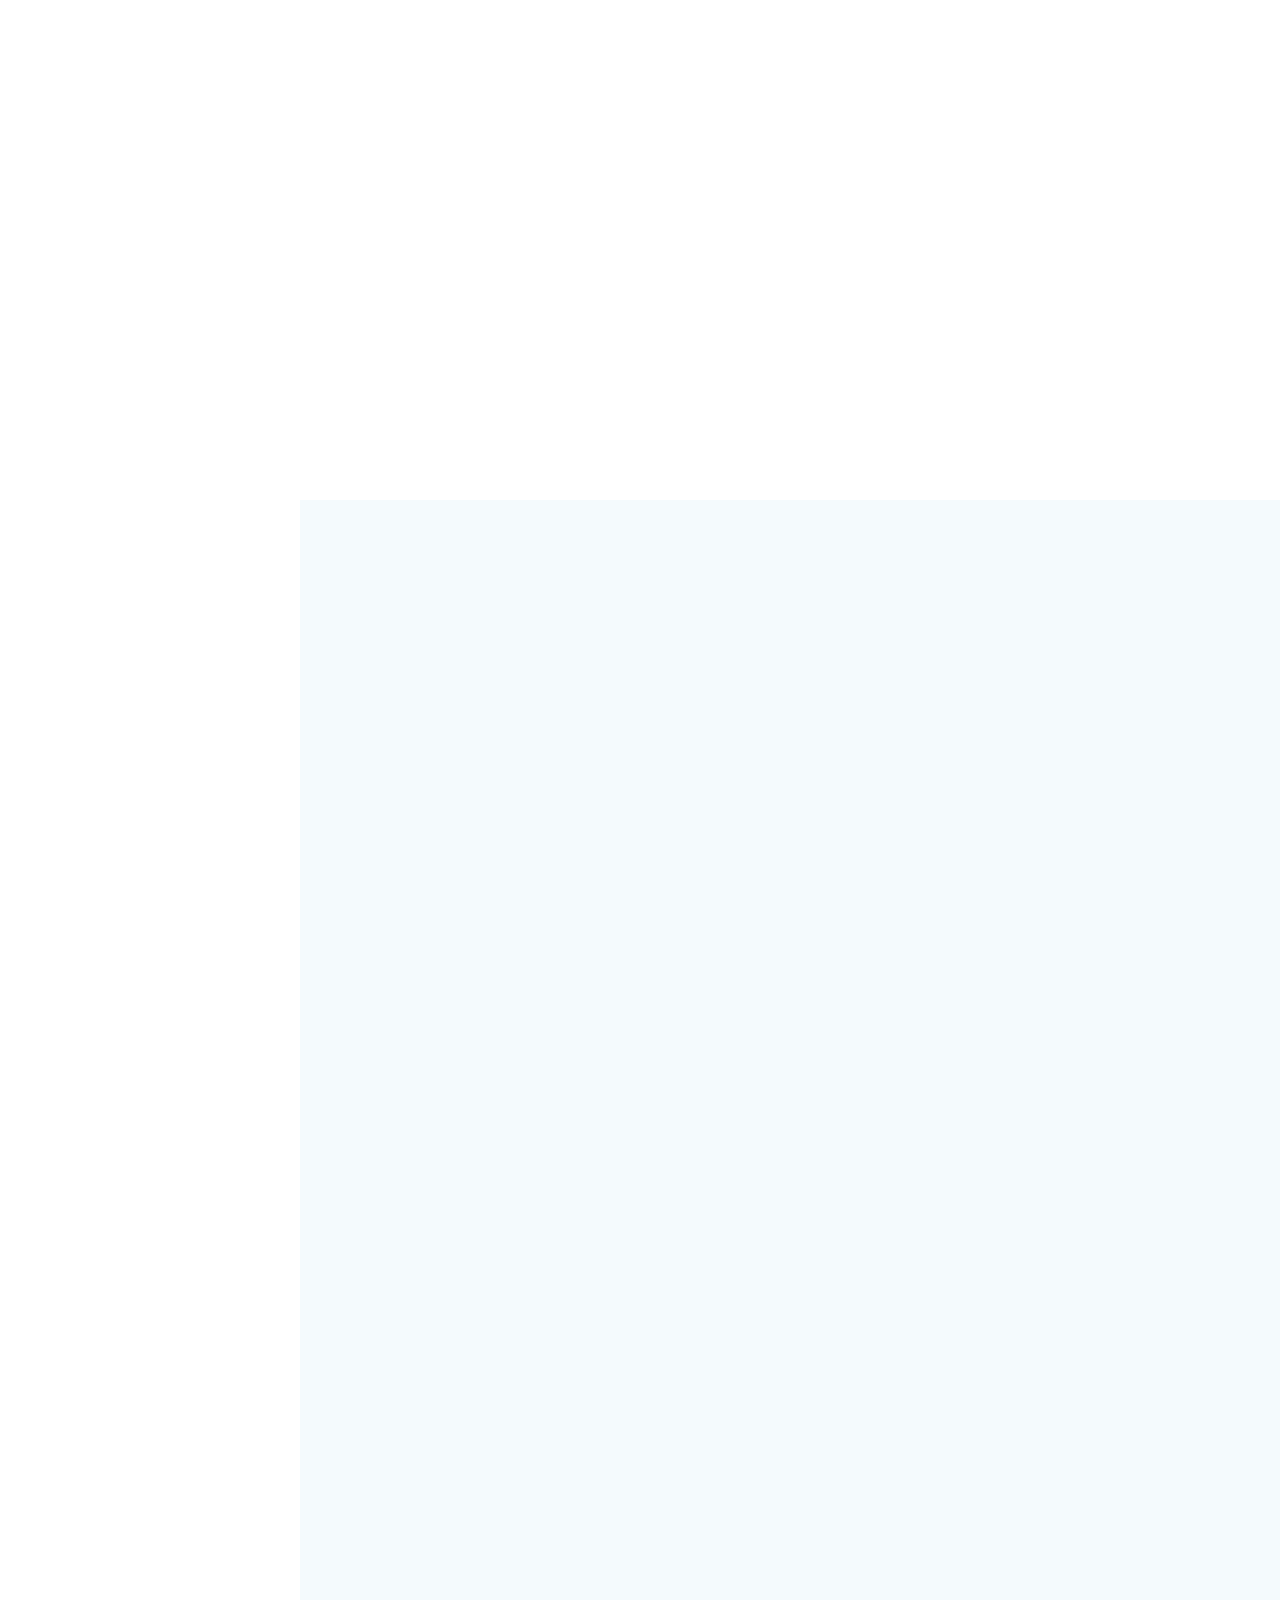
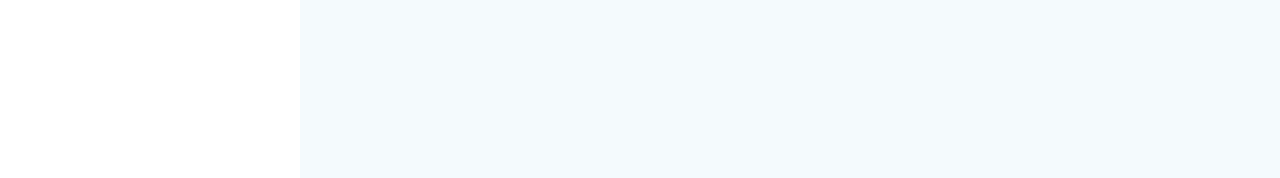
==== commit 656bfc3d: "added projects" ====
--- a/index.html
+++ b/index.html
@@ -79,11 +79,11 @@
                     <li><a href="#about"><i class="bx bx-user"></i> <span>About</span></a></li>
                     <li><a href="#news"><i class="bx bx-news"></i> <span>News</span></a></li>
                     <li><a href="#pubs"><i class="bx bx-book-content"></i> <span>Publications</span></a></li>
-                    <!-- <li><a href="#research"><i class="bx bx-file-find"></i> <span>Research</span></a></li>
-                    <li><a href="#teaching"><i class="bx bxs-school"></i> <span>Teaching</span></a></li> -->
+                    <li><a href="#projects"><i class="bi bi-images navicon"></i> <span>Projects</span></a></li>
+                    <!-- <li><a href="#teaching"><i class="bx bxs-school"></i> <span>Teaching</span></a></li> -->
                     <li><a href="#resume"><i class="bx bx-file-blank"></i> <span>Curriculum Vitae</span></a></li>
                     <!-- <li><a href="#documents"><i class="bi bi-images navicon"></i>Supporting Documents</a></li> -->
-                    <li><a href="#portfolio"><i class="bi bi-images navicon"></i>Supporting Documents</a></li>
+                    <li><a href="#portfolio"><i class="bi bi-hdd-stack navicon"></i>Supporting Documents</a></li>
 
                 </ul>
             </nav><!-- .nav-menu -->
@@ -257,13 +257,28 @@
                             Google Scholar profile</a></p> --> <br>
                     <table>
                         <tr>
+                            <td><img class="thumbnail" src="assets/img/mico-thumbnail.png"></td>
+                            <td>
+                                <a href="https://drive.google.com/file/d/1190MPLNqkC5ujr8WnLJ82w5qoOlq-Zlt/view?usp=drive_link"
+                                    target="_blank" class="papertitle">Conceptual Design of Machine Intelligence
+                                    Offensive Cyber Operations</a>
+                                Abdullahi, Garba S., Mbanaso, Uche M.,<strong> Elochukwu, Chukwubuikem J.</strong>,
+                                Muhammad, Sadiq A.,<br>
+                                2024 IEEE International Conference on Electro-Computing for Sustainable Development<br>
+                                <a href="#" target="_blank">PDF</a>
+                                <a href="#" target="_blank">Link to Abstract</a>
+                                <a href="#" target="_blank">Research Gate</a>
+                                <a href="#" target="_blank">Google Scholar</a>
+                            </td>
+                        </tr>
+                        <tr>
                             <td><img class="thumbnail" src="assets/img/aibot-thumbnail.png"></td>
                             <td>
                                 <a href="https://library.ncs.org.ng/download/leveraging-ai-chat-bots-and-messaging-platforms-for-remote-healthcare-delivery-in-nigeria/"
                                     target="_blank" class="papertitle">Leveraging AI Chat Bots And Messaging Platforms
                                     For Remote Healthcare Delivery In Nigeria</a>
-                                <strong> Elochukwu, Chukwubuikem J.</strong>; Njoku, Donatus O.; Onyemauche, Uchenna C.;
-                                Okpalla, Chidimma L.; Okolie, Stanley A.; Ikwuazom, Callistus T.; <br>
+                                <strong> Elochukwu, Chukwubuikem J.</strong>, Njoku, Donatus O., Onyemauche, Uchenna C.,
+                                Okpalla, Chidimma L., Okolie, Stanley A., Ikwuazom, Callistus T., <br>
                                 International Conference on Technological Solutions for Smart Economy 2024<br>
                                 <a href="assets/pdf/Leveraging-AI-Chat-Bots-and-Messaging-Platforms-for-Remote-Healthcare-Delivery-in-Nigeria.pdf"
                                     target="_blank">PDF</a>
@@ -279,8 +294,8 @@
                                 <a href="https://library.ncs.org.ng/download/progressive-web-application-for-seamless-primary-healthcare-delivery-in-nigeria/"
                                     target="_blank" class="papertitle">Progressive Web Application for Seamless Primary
                                     Healthcare Delivery in Nigeria</a>
-                                <strong> Elochukwu, Chukwubuikem J.</strong>; Njoku, Donatus O.; Okpalla, Chidimma L.;
-                                Odii, Juliet N.; <br>
+                                <strong> Elochukwu, Chukwubuikem J.</strong>, Njoku, Donatus O., Okpalla, Chidimma L.,
+                                Odii, Juliet N., <br>
                                 International Conference on Technological Solutions for Smart Economy 2024<br>
                                 <a href="assets/pdf/Progressive-Web-Application-for-Seamless-Primary-Healthcare-Delivery-in-Nigeria.pdf"
                                     target="_blank">PDF</a>
@@ -297,6 +312,278 @@
             </div>
         </section>
 
+
+        <!-- ======= Projects Section ======= -->
+        <section id="projects" class="portfolio section light-background">
+
+            <!-- Section Title -->
+            <div class="container section-title" data-aos="fade-up">
+                <h2>Projects</h2>
+                <p>Please click on the link icon to view project details, other projects can be found on my github page.
+                </p>
+            </div><!-- End Section Title -->
+
+            <div class="container">
+
+                <div class="isotope-layout" data-default-filter="*" data-layout="masonry" data-sort="original-order">
+
+                    <ul class="portfolio-filters isotope-filters" data-aos="fade-up" data-aos-delay="100">
+                        <li data-filter=".filter-research">Research</li>
+                        <li data-filter=".filter-personal">Personal</li>
+                        <li data-filter=".filter-freelance">Freelance</li>
+                        <li data-filter=".filter-training">Training</li>
+                        <li data-filter="*" class="filter-active">All</li>
+                    </ul><!-- End Portfolio Filters -->
+
+                    <div class="row gy-4 isotope-container" data-aos="fade-up" data-aos-delay="200">
+
+                        <div class="col-lg-4 col-md-6 portfolio-item isotope-item filter-research">
+                            <div class="portfolio-content h-100">
+                                <img src="assets/img/projects/aocm_project-1.jpeg" class="img-fluid" alt="">
+                                <div class="portfolio-info">
+                                    <h4>Research (Ongoing)</h4>
+                                    <p>Adaptive Organisational Cybersecurity Maturity Framework Development using ML</p>
+                                    <a href="assets/img/projects/aocm_project-1.jpeg"
+                                        title="Adaptive Organisational Cybersecurity Maturity Framework Development using Machine Learning"
+                                        data-gallery="portfolio-gallery-app" class="glightbox preview-link"><i
+                                            class="bi bi-zoom-in"></i></a>
+                                    <a href="project-aocm.html" title="More Details" class="details-link"><i
+                                            class="bi bi-link-45deg"></i></a>
+                                </div>
+                            </div>
+                        </div>
+                        <!-- End Portfolio Item -->
+                        <div class="col-lg-4 col-md-6 portfolio-item isotope-item filter-research">
+                            <div class="portfolio-content h-100">
+                                <img src="assets/img/projects/mico_project-1.png" class="img-fluid" alt="">
+                                <div class="portfolio-info">
+                                    <h4>Research (Ongoing)</h4>
+                                    <p>Machine Intelligence for Offensive Cyber Operations (Proof-of-Concept)</p>
+                                    <a href="assets/img/projects/mico_project-1.png"
+                                        title="Machine Intelligence for Offensive Cyber Operations (Proof-of-Concept)"
+                                        data-gallery="portfolio-gallery-app" class="glightbox preview-link"><i
+                                            class="bi bi-zoom-in"></i></a>
+                                    <a href="project-aocm.html" title="More Details" class="details-link"><i
+                                            class="bi bi-link-45deg"></i></a>
+                                </div>
+                            </div>
+                        </div>
+                        <!-- End Portfolio Item -->
+                        <div class="col-lg-4 col-md-6 portfolio-item isotope-item filter-research">
+                            <div class="portfolio-content h-100">
+                                <img src="assets/img/projects/pwa_project-1.png" class="img-fluid" alt="">
+                                <div class="portfolio-info">
+                                    <h4>Research</h4>
+                                    <p>Intelligent Progressive Web-Based Application for Primary Healthcare Facilities
+                                        in Nigeria</p>
+                                    <a href="assets/img/projects/pwa_project-1.png"
+                                        title="Intelligent Progressive Web-Based Application for Primary Healthcare Facilities in Nigeria"
+                                        data-gallery="portfolio-gallery-app" class="glightbox preview-link"><i
+                                            class="bi bi-zoom-in"></i></a>
+                                    <a href="project-aocm.html" title="More Details" class="details-link"><i
+                                            class="bi bi-link-45deg"></i></a>
+                                </div>
+                            </div>
+                        </div>
+                        <!-- End Portfolio Item -->
+
+                        <div class="col-lg-4 col-md-6 portfolio-item isotope-item filter-research">
+                            <div class="portfolio-content h-100">
+                                <img src="assets/img/projects/midata_analysis-1.png" class="img-fluid" alt="">
+                                <div class="portfolio-info">
+                                    <h4>Research</h4>
+                                    <p>Dataset creation for reconnaissance, Machine Learning models creation and
+                                        Analysis</p>
+                                    <a href="assets/img/projects/midata_analysis-1.png"
+                                        title="Dataset creation for reconnaissance, Machine Learning models creation and Analysis"
+                                        data-gallery="portfolio-gallery-product" class="glightbox preview-link"><i
+                                            class="bi bi-zoom-in"></i></a>
+                                    <a href="project-aocm.html" title="More Details" class="details-link"><i
+                                            class="bi bi-link-45deg"></i></a>
+                                </div>
+                            </div>
+                        </div>
+                        <!-- End Portfolio Item -->
+                        <div class="col-lg-4 col-md-6 portfolio-item isotope-item filter-training">
+                            <div class="portfolio-content h-100">
+                                <img src="assets/img/projects/ai4science-1.png" class="img-fluid" alt="">
+                                <div class="portfolio-info">
+                                    <h4>Training</h4>
+                                    <p>Artificial Intelligence for Scientific Research (Hands on Practical)</p>
+                                    <a href="assets/img/projects/ai4science-1.png"
+                                        title="Artificial Intelligence for Scientific Research (Hands on Practical)"
+                                        data-gallery="portfolio-gallery-product" class="glightbox preview-link"><i
+                                            class="bi bi-zoom-in"></i></a>
+                                    <a href="project-aocm.html" title="More Details" class="details-link"><i
+                                            class="bi bi-link-45deg"></i></a>
+                                </div>
+                            </div>
+                        </div>
+                        <!-- End Portfolio Item -->
+                        <div class="col-lg-4 col-md-6 portfolio-item isotope-item filter-personal">
+                            <div class="portfolio-content h-100">
+                                <img src="assets/img/projects/community_development-1.png" class="img-fluid" alt="">
+                                <div class="portfolio-info">
+                                    <h4>NYSC</h4>
+                                    <p>Facilitated Free Computer Appreciation Course for Community Development</p>
+                                    <a href="assets/img/projects/community_development-1.png"
+                                        title="Facilitated Free Computer Appreciation Course for Community Development"
+                                        data-gallery="portfolio-gallery-product" class="glightbox preview-link"><i
+                                            class="bi bi-zoom-in"></i></a>
+                                            <a href="project-aocm.html"
+                                            title="Facilitated Free Computer Appreciation Course for Community Development"
+                                            class="details-link"><i class="bi bi-link-45deg"></i></a>
+                                        </div>
+                                    </div>
+                                </div>
+                                <!-- End Portfolio Item -->
+
+
+                                <div class="col-lg-4 col-md-6 portfolio-item isotope-item filter-personal">
+                                    <div class="portfolio-content h-100">
+                                        <img src="assets/img/projects/malware_tts-1.png" class="img-fluid" alt="">
+                                        <div class="portfolio-info">
+                                            <h4>Outreach</h4>
+                                            <p>Built a text to speech Malware Exploration Web App using Streamlit Python
+                                                Framework and gTTs during a cyber-awareness outreach for those with sight
+                                                impairment</p>
+                                            <a href="assets/img/projects/malware_tts-1.png"
+                                                title="Built a text to speech Malware Exploration Web App using Streamlit Python Framework and gTTs during a cyber-awareness outreach for those with sight impairment"
+                                                data-gallery="portfolio-gallery-product" class="glightbox preview-link"><i
+                                                    class="bi bi-zoom-in"></i></a>
+                                            <a href="project-aocm.html" title="More Details" class="details-link"><i
+                                                    class="bi bi-link-45deg"></i></a>
+                                        </div>
+                                    </div>
+                                </div>
+                                <!-- End Portfolio Item -->
+
+
+                        <div class="col-lg-4 col-md-6 portfolio-item isotope-item filter-personal">
+                            <div class="portfolio-content h-100">
+                                <img src="assets/img/projects/frsc_cds-1.jpg" class="img-fluid" alt="">
+                                <div class="portfolio-info">
+                                    <h4>NYSC Outreach</h4>
+                                    <p>Conducted Outreaches and assisted the Federal Road Safety Corps to conduct traffic and reduce accidents on the highway for Community Development</p>
+                                    <a href="assets/img/projects/frsc_cds-1.jpg"
+                                        title="Conducted Outreaches and assisted the Federal Road Safety Corps to conduct traffic and reduce accidents on the highway for Community Development (amongst other CDS projects)"
+                                        data-gallery="portfolio-gallery-product" class="glightbox preview-link"><i
+                                            class="bi bi-zoom-in"></i></a>
+                                    <a href="project-aocm.html" title="More Details" class="details-link"><i
+                                            class="bi bi-link-45deg"></i></a>
+                                </div>
+                            </div>
+                        </div>
+                        <!-- End Portfolio Item -->
+                        <div class="col-lg-4 col-md-6 portfolio-item isotope-item filter-personal">
+                            <div class="portfolio-content h-100">
+                                <img src="assets/img/projects/klinnin-1.png" class="img-fluid" alt="">
+                                <div class="portfolio-info">
+                                    <h4>Personal</h4>
+                                    <p>Developed a Cleaning Service Provider Website (Klinnin), as a group business to pay my undergraduate fees</p>
+                                    <a href="assets/img/projects/klinnin-1.png"
+                                        title="Static Website to help customers request for a Cleaning Service"
+                                        data-gallery="portfolio-gallery-product" class="glightbox preview-link"><i
+                                            class="bi bi-zoom-in"></i></a>
+                                    <a href="project-aocm.html" title="More Details" class="details-link"><i
+                                            class="bi bi-link-45deg"></i></a>
+                                </div>
+                            </div>
+                        </div>
+                        <!-- End Portfolio Item -->
+
+                        <div class="col-lg-4 col-md-6 portfolio-item isotope-item filter-training">
+                            <div class="portfolio-content h-100">
+                                <img src="assets/img/projects/eventmanagement_flask-1.png" class="img-fluid" alt="">
+                                <div class="portfolio-info">
+                                    <h4>Training</h4>
+                                    <p>Built a Full Stack Event Management Application using Flask Python Framework and
+                                        MySQL</p>
+                                    <a href="assets/img/projects/eventmanagement_flask-1.png"
+                                        title="Built an Event Management Application when learning how to use the Flask Python Framework and MySQL for Full Stack Website Development"
+                                        data-gallery="portfolio-gallery-branding" class="glightbox preview-link"><i
+                                            class="bi bi-zoom-in"></i></a>
+                                    <a href="project-aocm.html" title="More Details" class="details-link"><i
+                                            class="bi bi-link-45deg"></i></a>
+                                </div>
+                            </div>
+                        </div><!-- End Portfolio Item -->
+
+                        <div class="col-lg-4 col-md-6 portfolio-item isotope-item filter-training">
+                            <div class="portfolio-content h-100">
+                                <img src="assets/img/projects/udacity_cloud-1.png" class="img-fluid" alt="">
+                                <div class="portfolio-info">
+                                    <h4>Training</h4>
+                                    <p>Built various applications using AWS cloud platform as part of my ALX Cloud
+                                        Developer Nanodegree with Udacity</p>
+                                    <a href="assets/img/projects/udacity_cloud-1.png"
+                                        title="Built various applications using AWS cloud platform as part of my ALX Cloud Developer Nanodegree with Udacity"
+                                        data-gallery="portfolio-gallery-branding" class="glightbox preview-link"><i
+                                            class="bi bi-zoom-in"></i></a>
+                                    <a href="project-aocm.html" title="More Details" class="details-link"><i
+                                            class="bi bi-link-45deg"></i></a>
+                                </div>
+                            </div>
+                        </div><!-- End Portfolio Item -->
+
+                        <div class="col-lg-4 col-md-6 portfolio-item isotope-item filter-training">
+                            <div class="portfolio-content h-100">
+                                <img src="assets/img/projects/humming_bird-1.png" class="img-fluid" alt="">
+                                <div class="portfolio-info">
+                                    <h4>Training</h4>
+                                    <p>Waste Management Mobile Application (Hands on Practical on Android Applications
+                                        development with Java)</p>
+                                    <a href="assets/img/projects/humming_bird-1.png"
+                                        title="Waste Management Mobile Application (Hands on Practical on Android Applications development with Java)"
+                                        data-gallery="portfolio-gallery-product" class="glightbox preview-link"><i
+                                            class="bi bi-zoom-in"></i></a>
+                                    <a href="project-aocm.html" title="More Details" class="details-link"><i
+                                            class="bi bi-link-45deg"></i></a>
+                                </div>
+                            </div>
+                        </div>
+                        <!-- End Portfolio Item -->
+
+                        <div class="col-lg-4 col-md-6 portfolio-item isotope-item filter-2021">
+                            <div class="portfolio-content h-100">
+                                <img src="assets/img/portfolio/books-1.jpg" class="img-fluid" alt="">
+                                <div class="portfolio-info">
+                                    <h4>Books 1</h4>
+                                    <p>Lorem ipsum, dolor sit amet consectetur</p>
+                                    <a href="assets/img/portfolio/books-1.jpg" title="Branding 1"
+                                        data-gallery="portfolio-gallery-book" class="glightbox preview-link"><i
+                                            class="bi bi-zoom-in"></i></a>
+                                    <a href="portfolio-details.html" title="More Details" class="details-link"><i
+                                            class="bi bi-link-45deg"></i></a>
+                                </div>
+                            </div>
+                        </div><!-- End Portfolio Item -->
+
+                        <div class="col-lg-4 col-md-6 portfolio-item isotope-item filter-2024">
+                            <div class="portfolio-content h-100">
+                                <img src="assets/img/portfolio/app-2.jpg" class="img-fluid" alt="">
+                                <div class="portfolio-info">
+                                    <h4>App 2</h4>
+                                    <p>Lorem ipsum, dolor sit amet consectetur</p>
+                                    <a href="assets/img/portfolio/app-2.jpg" title="App 2"
+                                        data-gallery="portfolio-gallery-app" class="glightbox preview-link"><i
+                                            class="bi bi-zoom-in"></i></a>
+                                    <a href="portfolio-details.html" title="More Details" class="details-link"><i
+                                            class="bi bi-link-45deg"></i></a>
+                                </div>
+                            </div>
+                        </div><!-- End Portfolio Item -->
+
+                    </div><!-- End Portfolio Container -->
+
+                </div>
+
+            </div>
+
+        </section>
+        <!-- End Portfolio Section -->
+
+
         <!-- ======= Research Experience Section ======= -->
         <!-- <section id="research" class="research">
             <div class="container">
@@ -530,7 +817,7 @@
                                 <img src="assets/img/certificates/Scan_2024_01.png" class="img-fluid" alt="">
                                 <div class="portfolio-info">
                                     <h4>NYSC CNS</h4>
-                                    <a href="assets/img/certificates/Scan_2024_01.png" 
+                                    <a href="assets/img/certificates/Scan_2024_01.png"
                                         data-gallery="portfolio-gallery-app" class="glightbox preview-link"><i
                                             class="bi bi-zoom-in"></i></a>
                                 </div>
@@ -541,7 +828,7 @@
                                 <img src="assets/img/certificates/Scan_2024_02.jpg" class="img-fluid" alt="">
                                 <div class="portfolio-info">
                                     <h4>NYSC CDS</h4>
-                                    <a href="assets/img/certificates/Scan_2024_02.jpg" 
+                                    <a href="assets/img/certificates/Scan_2024_02.jpg"
                                         data-gallery="portfolio-gallery-app" class="glightbox preview-link"><i
                                             class="bi bi-zoom-in"></i></a>
                                 </div>
@@ -552,7 +839,7 @@
                                 <img src="assets/img/certificates/Scan_2024_03.png" class="img-fluid" alt="">
                                 <div class="portfolio-info">
                                     <h4>NYSC CDS</h4>
-                                    <a href="assets/img/certificates/Scan_2024_03.png" 
+                                    <a href="assets/img/certificates/Scan_2024_03.png"
                                         data-gallery="portfolio-gallery-app" class="glightbox preview-link"><i
                                             class="bi bi-zoom-in"></i></a>
                                 </div>
@@ -563,7 +850,7 @@
                                 <img src="assets/img/certificates/Scan_2024_04.png" class="img-fluid" alt="">
                                 <div class="portfolio-info">
                                     <h4>NCS</h4>
-                                    <a href="assets/img/certificates/Scan_2024_04.png" 
+                                    <a href="assets/img/certificates/Scan_2024_04.png"
                                         data-gallery="portfolio-gallery-app" class="glightbox preview-link"><i
                                             class="bi bi-zoom-in"></i></a>
                                 </div>
@@ -574,7 +861,7 @@
                                 <img src="assets/img/certificates/Scan_2024_05.png" class="img-fluid" alt="">
                                 <div class="portfolio-info">
                                     <h4>NCS</h4>
-                                    <a href="assets/img/certificates/Scan_2024_05.png" 
+                                    <a href="assets/img/certificates/Scan_2024_05.png"
                                         data-gallery="portfolio-gallery-app" class="glightbox preview-link"><i
                                             class="bi bi-zoom-in"></i></a>
                                 </div>
@@ -585,7 +872,7 @@
                                 <img src="assets/img/certificates/Scan_2024_06.png" class="img-fluid" alt="">
                                 <div class="portfolio-info">
                                     <h4>NCS</h4>
-                                    <a href="assets/img/certificates/Scan_2024_06.png" 
+                                    <a href="assets/img/certificates/Scan_2024_06.png"
                                         data-gallery="portfolio-gallery-app" class="glightbox preview-link"><i
                                             class="bi bi-zoom-in"></i></a>
                                 </div>
@@ -596,7 +883,7 @@
                                 <img src="assets/img/certificates/Scan_2024_07.png" class="img-fluid" alt="">
                                 <div class="portfolio-info">
                                     <h4>IEEE</h4>
-                                    <a href="assets/img/certificates/Scan_2024_07.png" 
+                                    <a href="assets/img/certificates/Scan_2024_07.png"
                                         data-gallery="portfolio-gallery-app" class="glightbox preview-link"><i
                                             class="bi bi-zoom-in"></i></a>
                                 </div>
@@ -607,7 +894,7 @@
                                 <img src="assets/img/certificates/Scan_2024_08.png" class="img-fluid" alt="">
                                 <div class="portfolio-info">
                                     <h4>FUTO CSC</h4>
-                                    <a href="assets/img/certificates/Scan_2024_08.png" 
+                                    <a href="assets/img/certificates/Scan_2024_08.png"
                                         data-gallery="portfolio-gallery-app" class="glightbox preview-link"><i
                                             class="bi bi-zoom-in"></i></a>
                                 </div>
@@ -619,7 +906,7 @@
                                 <img src="assets/img/certificates/Scan_2023_01.png" class="img-fluid" alt="">
                                 <div class="portfolio-info">
                                     <h4>GMCPN</h4>
-                                    <a href="assets/img/certificates/Scan_2023_01.png" 
+                                    <a href="assets/img/certificates/Scan_2023_01.png"
                                         data-gallery="portfolio-gallery-product" class="glightbox preview-link"><i
                                             class="bi bi-zoom-in"></i></a>
                                 </div>
@@ -630,7 +917,7 @@
                                 <img src="assets/img/certificates/Scan_2023_02.png" class="img-fluid" alt="">
                                 <div class="portfolio-info">
                                     <h4>COURSERA</h4>
-                                    <a href="assets/img/certificates/Scan_2023_02.png" 
+                                    <a href="assets/img/certificates/Scan_2023_02.png"
                                         data-gallery="portfolio-gallery-product" class="glightbox preview-link"><i
                                             class="bi bi-zoom-in"></i></a>
                                 </div>
@@ -642,7 +929,7 @@
                                 <div class="portfolio-info">
                                     <h4>COURSERA</h4>
                                     <p>Lorem ipsum, dolor sit amet consectetur</p>
-                                    <a href="assets/img/certificates/Scan_2023_03.png" 
+                                    <a href="assets/img/certificates/Scan_2023_03.png"
                                         data-gallery="portfolio-gallery-product" class="glightbox preview-link"><i
                                             class="bi bi-zoom-in"></i></a>
                                 </div>
@@ -654,7 +941,7 @@
                                 <div class="portfolio-info">
                                     <h4>COURSERA</h4>
                                     <p>Lorem ipsum, dolor sit amet consectetur</p>
-                                    <a href="assets/img/certificates/Scan_2023_04.png" 
+                                    <a href="assets/img/certificates/Scan_2023_04.png"
                                         data-gallery="portfolio-gallery-product" class="glightbox preview-link"><i
                                             class="bi bi-zoom-in"></i></a>
                                 </div>
@@ -665,7 +952,7 @@
                                 <img src="assets/img/certificates/Scan_2023_05.png" class="img-fluid" alt="">
                                 <div class="portfolio-info">
                                     <h4>OPEN EDG</h4>
-                                    <a href="assets/img/certificates/Scan_2023_05.png" 
+                                    <a href="assets/img/certificates/Scan_2023_05.png"
                                         data-gallery="portfolio-gallery-product" class="glightbox preview-link"><i
                                             class="bi bi-zoom-in"></i></a>
                                 </div>
@@ -676,7 +963,7 @@
                                 <img src="assets/img/certificates/Scan_2023_06.png" class="img-fluid" alt="">
                                 <div class="portfolio-info">
                                     <h4>GADS</h4>
-                                    <a href="assets/img/certificates/Scan_2023_06.png" 
+                                    <a href="assets/img/certificates/Scan_2023_06.png"
                                         data-gallery="portfolio-gallery-product" class="glightbox preview-link"><i
                                             class="bi bi-zoom-in"></i></a>
                                 </div>
@@ -688,7 +975,7 @@
                                 <div class="portfolio-info">
                                     <h4>JOBBER MAN</h4>
                                     <p>Lorem ipsum, dolor sit amet consectetur</p>
-                                    <a href="assets/img/certificates/Scan_2023_07.png" 
+                                    <a href="assets/img/certificates/Scan_2023_07.png"
                                         data-gallery="portfolio-gallery-product" class="glightbox preview-link"><i
                                             class="bi bi-zoom-in"></i></a>
                                 </div>
@@ -700,7 +987,7 @@
                                 <img src="assets/img/certificates/Scan_2022_01_s.jpg" class="img-fluid" alt="">
                                 <div class="portfolio-info">
                                     <h4>FUTO ASA</h4>
-                                    <a href="assets/img/certificates/Scan_2022_01.jpg" 
+                                    <a href="assets/img/certificates/Scan_2022_01.jpg"
                                         data-gallery="portfolio-gallery-branding" class="glightbox preview-link"><i
                                             class="bi bi-zoom-in"></i></a>
                                 </div>
@@ -712,7 +999,7 @@
                                 <img src="assets/img/certificates/Scan_2022_02_s.jpg" class="img-fluid" alt="">
                                 <div class="portfolio-info">
                                     <h4>FUTO ASA</h4>
-                                    <a href="assets/img/certificates/Scan_2022_02.jpg" 
+                                    <a href="assets/img/certificates/Scan_2022_02.jpg"
                                         data-gallery="portfolio-gallery-branding" class="glightbox preview-link"><i
                                             class="bi bi-zoom-in"></i></a>
                                 </div>
@@ -724,7 +1011,7 @@
                                 <img src="assets/img/certificates/Scan_2022_03_s.jpg" class="img-fluid" alt="">
                                 <div class="portfolio-info">
                                     <h4>FUTO ASA</h4>
-                                    <a href="assets/img/certificates/Scan_2022_03.jpg" 
+                                    <a href="assets/img/certificates/Scan_2022_03.jpg"
                                         data-gallery="portfolio-gallery-branding" class="glightbox preview-link"><i
                                             class="bi bi-zoom-in"></i></a>
                                 </div>
@@ -736,7 +1023,7 @@
                                 <img src="assets/img/certificates/Scan_2022_04.png" class="img-fluid" alt="">
                                 <div class="portfolio-info">
                                     <h4>FUTO NFCS</h4>
-                                    <a href="assets/img/certificates/Scan_2022_04.png" 
+                                    <a href="assets/img/certificates/Scan_2022_04.png"
                                         data-gallery="portfolio-gallery-branding" class="glightbox preview-link"><i
                                             class="bi bi-zoom-in"></i></a>
                                 </div>
@@ -748,7 +1035,7 @@
                                 <img src="assets/img/certificates/Scan_2022_05.png" class="img-fluid" alt="">
                                 <div class="portfolio-info">
                                     <h4>FUTO NFCS</h4>
-                                    <a href="assets/img/certificates/Scan_2022_05.png" 
+                                    <a href="assets/img/certificates/Scan_2022_05.png"
                                         data-gallery="portfolio-gallery-branding" class="glightbox preview-link"><i
                                             class="bi bi-zoom-in"></i></a>
                                 </div>
@@ -760,7 +1047,7 @@
                                 <img src="assets/img/certificates/Scan_2022_06.png" class="img-fluid" alt="">
                                 <div class="portfolio-info">
                                     <h4>FUTO NFCS</h4>
-                                    <a href="assets/img/certificates/Scan_2022_06.png" 
+                                    <a href="assets/img/certificates/Scan_2022_06.png"
                                         data-gallery="portfolio-gallery-branding" class="glightbox preview-link"><i
                                             class="bi bi-zoom-in"></i></a>
                                 </div>
@@ -772,7 +1059,7 @@
                                 <img src="assets/img/certificates/Scan_2022_07.png" class="img-fluid" alt="">
                                 <div class="portfolio-info">
                                     <h4>COURSERA</h4>
-                                    <a href="assets/img/certificates/Scan_2022_07.png" 
+                                    <a href="assets/img/certificates/Scan_2022_07.png"
                                         data-gallery="portfolio-gallery-branding" class="glightbox preview-link"><i
                                             class="bi bi-zoom-in"></i></a>
                                 </div>
@@ -784,7 +1071,7 @@
                                 <img src="assets/img/certificates/Scan_2022_08.png" class="img-fluid" alt="">
                                 <div class="portfolio-info">
                                     <h4>COURSERA</h4>
-                                    <a href="assets/img/certificates/Scan_2022_08.png" 
+                                    <a href="assets/img/certificates/Scan_2022_08.png"
                                         data-gallery="portfolio-gallery-branding" class="glightbox preview-link"><i
                                             class="bi bi-zoom-in"></i></a>
                                 </div>
@@ -796,7 +1083,7 @@
                                 <img src="assets/img/certificates/Scan_2022_09.png" class="img-fluid" alt="">
                                 <div class="portfolio-info">
                                     <h4>ALX</h4>
-                                    <a href="assets/img/certificates/Scan_2022_09.png" 
+                                    <a href="assets/img/certificates/Scan_2022_09.png"
                                         data-gallery="portfolio-gallery-branding" class="glightbox preview-link"><i
                                             class="bi bi-zoom-in"></i></a>
                                 </div>
@@ -808,7 +1095,7 @@
                                 <img src="assets/img/certificates/Scan_2022_10.png" class="img-fluid" alt="">
                                 <div class="portfolio-info">
                                     <h4>ORACLE CLOUD</h4>
-                                    <a href="assets/img/certificates/Scan_2022_10.png" 
+                                    <a href="assets/img/certificates/Scan_2022_10.png"
                                         data-gallery="portfolio-gallery-branding" class="glightbox preview-link"><i
                                             class="bi bi-zoom-in"></i></a>
                                 </div>
@@ -821,7 +1108,7 @@
                                 <img src="assets/img/certificates/Scan_2021_01.jpg" class="img-fluid" alt="">
                                 <div class="portfolio-info">
                                     <h4>HUAWEI</h4>
-                                    <a href="assets/img/certificates/Scan_2021_01.jpg" 
+                                    <a href="assets/img/certificates/Scan_2021_01.jpg"
                                         data-gallery="portfolio-gallery-book" class="glightbox preview-link"><i
                                             class="bi bi-zoom-in"></i></a>
                                 </div>
@@ -833,7 +1120,7 @@
                                 <img src="assets/img/certificates/Scan_2019_01.png" class="img-fluid" alt="">
                                 <div class="portfolio-info">
                                     <h4>FUTO NFCS</h4>
-                                    <a href="assets/img/certificates/Scan_2019_01.png" 
+                                    <a href="assets/img/certificates/Scan_2019_01.png"
                                         data-gallery="portfolio-gallery-book" class="glightbox preview-link"><i
                                             class="bi bi-zoom-in"></i></a>
                                 </div>
@@ -845,7 +1132,7 @@
                                 <img src="assets/img/certificates/Scan_2019_02.png" class="img-fluid" alt="">
                                 <div class="portfolio-info">
                                     <h4>SOLO LEARN</h4>
-                                    <a href="assets/img/certificates/Scan_2019_02.png" 
+                                    <a href="assets/img/certificates/Scan_2019_02.png"
                                         data-gallery="portfolio-gallery-book" class="glightbox preview-link"><i
                                             class="bi bi-zoom-in"></i></a>
                                 </div>
@@ -857,7 +1144,7 @@
                                 <img src="assets/img/certificates/Scan_2019_03.png" class="img-fluid" alt="">
                                 <div class="portfolio-info">
                                     <h4>NACOSS</h4>
-                                    <a href="assets/img/certificates/Scan_2019_03.png" 
+                                    <a href="assets/img/certificates/Scan_2019_03.png"
                                         data-gallery="portfolio-gallery-book" class="glightbox preview-link"><i
                                             class="bi bi-zoom-in"></i></a>
                                 </div>
@@ -869,7 +1156,7 @@
                                 <img src="assets/img/certificates/Scan_2019_04.png" class="img-fluid" alt="">
                                 <div class="portfolio-info">
                                     <h4>FUTO NFCS</h4>
-                                    <a href="assets/img/certificates/Scan_2019_04.png" 
+                                    <a href="assets/img/certificates/Scan_2019_04.png"
                                         data-gallery="portfolio-gallery-book" class="glightbox preview-link"><i
                                             class="bi bi-zoom-in"></i></a>
                                 </div>
@@ -881,7 +1168,7 @@
                                 <img src="assets/img/certificates/Scan_2019_05.png" class="img-fluid" alt="">
                                 <div class="portfolio-info">
                                     <h4>KONVERGE MEDIA</h4>
-                                    <a href="assets/img/certificates/Scan_2019_05.png" 
+                                    <a href="assets/img/certificates/Scan_2019_05.png"
                                         data-gallery="portfolio-gallery-book" class="glightbox preview-link"><i
                                             class="bi bi-zoom-in"></i></a>
                                 </div>
@@ -893,7 +1180,7 @@
                                 <img src="assets/img/certificates/Scan_2019_06.png" class="img-fluid" alt="">
                                 <div class="portfolio-info">
                                     <h4>SOLO LEARN</h4>
-                                    <a href="assets/img/certificates/Scan_2019_06.png" 
+                                    <a href="assets/img/certificates/Scan_2019_06.png"
                                         data-gallery="portfolio-gallery-book" class="glightbox preview-link"><i
                                             class="bi bi-zoom-in"></i></a>
                                 </div>
@@ -905,7 +1192,7 @@
                                 <img src="assets/img/certificates/Scan_2019_07.png" class="img-fluid" alt="">
                                 <div class="portfolio-info">
                                     <h4>MTN FOUNDATION</h4>
-                                    <a href="assets/img/certificates/Scan_2019_07.png" 
+                                    <a href="assets/img/certificates/Scan_2019_07.png"
                                         data-gallery="portfolio-gallery-book" class="glightbox preview-link"><i
                                             class="bi bi-zoom-in"></i></a>
                                 </div>
@@ -917,7 +1204,7 @@
                                 <img src="assets/img/certificates/Scan_2019_08.png" class="img-fluid" alt="">
                                 <div class="portfolio-info">
                                     <h4>MTN FOUNDATION</h4>
-                                    <a href="assets/img/certificates/Scan_2019_08.png" 
+                                    <a href="assets/img/certificates/Scan_2019_08.png"
                                         data-gallery="portfolio-gallery-book" class="glightbox preview-link"><i
                                             class="bi bi-zoom-in"></i></a>
                                 </div>
@@ -930,7 +1217,7 @@
                                 <div class="portfolio-info">
                                     <h4>SOLO LEARN</h4>
                                     <p>Lorem ipsum, dolor sit amet consectetur</p>
-                                    <a href="assets/img/certificates/Scan_2018_01.png" 
+                                    <a href="assets/img/certificates/Scan_2018_01.png"
                                         data-gallery="portfolio-gallery-book" class="glightbox preview-link"><i
                                             class="bi bi-zoom-in"></i></a>
                                 </div>
@@ -942,7 +1229,7 @@
                                 <img src="assets/img/certificates/Scan_2018_02.png" class="img-fluid" alt="">
                                 <div class="portfolio-info">
                                     <h4>INTERN HUB</h4>
-                                    <a href="assets/img/certificates/Scan_2018_02.png" 
+                                    <a href="assets/img/certificates/Scan_2018_02.png"
                                         data-gallery="portfolio-gallery-book" class="glightbox preview-link"><i
                                             class="bi bi-zoom-in"></i></a>
                                 </div>
@@ -954,7 +1241,7 @@
                                 <img src="assets/img/certificates/Scan_2015_01.jpg" class="img-fluid" alt="">
                                 <div class="portfolio-info">
                                     <h4>GMGTECH</h4>
-                                    <a href="assets/img/certificates/Scan_2015_01.jpg" 
+                                    <a href="assets/img/certificates/Scan_2015_01.jpg"
                                         data-gallery="portfolio-gallery-book" class="glightbox preview-link"><i
                                             class="bi bi-zoom-in"></i></a>
                                 </div>
@@ -968,10 +1255,6 @@
             </div>
 
         </section><!-- /Portfolio Section -->
-
-        <!-- ======= Portfolio Section ======= -->
-
-        <!-- End Portfolio Section -->
 
 
         <a href="#" class="back-to-top"><i class="icofont-simple-up"></i></a>
@@ -992,7 +1275,8 @@
                 Designed by <a href="https://bootstrapmade.com/">BootstrapMade</a>
             </div>
         </div>
-    </footer><!-- End  Footer -->
+    </footer>
+    <!-- End  Footer -->
 
     <!-- Bootstrap JS -->
     <script src="https://cdn.jsdelivr.net/npm/bootstrap@5.3.0/dist/js/bootstrap.bundle.min.js"></script>
--- a/assets/css/style.css
+++ b/assets/css/style.css
@@ -1030,7 +1030,7 @@
 /*--------------------------------------------------------------
 # Portfolio Details
 --------------------------------------------------------------*/
-.portfolio-details {
+/* .portfolio-details {
   padding-top: 40px;
 }
 
@@ -1118,7 +1118,51 @@
     position: static;
     margin-top: 30px;
   }
-}
+} */
+
+.portfolio-details .portfolio-info {
+  padding: 30px;
+  background: #fff;
+  box-shadow: 0px 2px 15px rgba(0, 0, 0, 0.1);
+  z-index: 2;
+  position: relative; /* Changed from absolute to relative */
+  margin-top: 20px; /* Added spacing to prevent overlap */
+}
+
+.portfolio-details .portfolio-description {
+  padding-top: 30px; /* Reduced padding to fit better */
+}
+
+.portfolio-details .portfolio-description h2 {
+  width: 100%; /* Full width for better layout */
+  font-size: 24px;
+  font-weight: 500;
+  margin-bottom: 15px;
+}
+
+/* Ensure proper alignment of the container */
+.portfolio-details .row {
+  display: flex;
+  align-items: start;
+  flex-wrap: wrap;
+}
+
+/* Adjust image container */
+.portfolio-details .col-lg-8 img {
+  width: 100%;
+  height: auto;
+  border-radius: 10px; /* Optional for rounded edges */
+}
+
+/* Responsive Fix */
+@media (max-width: 768px) {
+  .portfolio-details .portfolio-info {
+    position: static; /* Ensures correct placement */
+    width: 100%;
+    margin-top: 20px;
+  }
+}
+
 
 /*--------------------------------------------------------------
 # Footer
@@ -1223,4 +1267,48 @@
 .when {
   font-weight: lighter;
   font-style: italic;
+}
+
+/*--------------------------------------------------------------
+# Global Page Titles & Breadcrumbs
+--------------------------------------------------------------*/
+.page-title {
+  color: var(--default-color);
+  background-color: var(--background-color);
+  padding: 25px 0;
+  position: relative;
+}
+
+.page-title h1 {
+  font-size: 24px;
+  font-weight: 700;
+}
+
+.page-title .breadcrumbs ol {
+  display: flex;
+  flex-wrap: wrap;
+  list-style: none;
+  padding: 0;
+  margin: 0;
+  font-size: 14px;
+  font-weight: 400;
+}
+
+.page-title .breadcrumbs ol li+li {
+  padding-left: 10px;
+}
+
+.page-title .breadcrumbs ol li+li::before {
+  content: "/";
+  display: inline-block;
+  padding-right: 10px;
+  color: color-mix(in srgb, var(--default-color), transparent 70%);
+}
+
+.dark-background {
+  --background-color: #040b14;
+  --default-color: #ffffff;
+  --heading-color: #ffffff;
+  --surface-color: #151f2b;
+  --contrast-color: #ffffff;
 }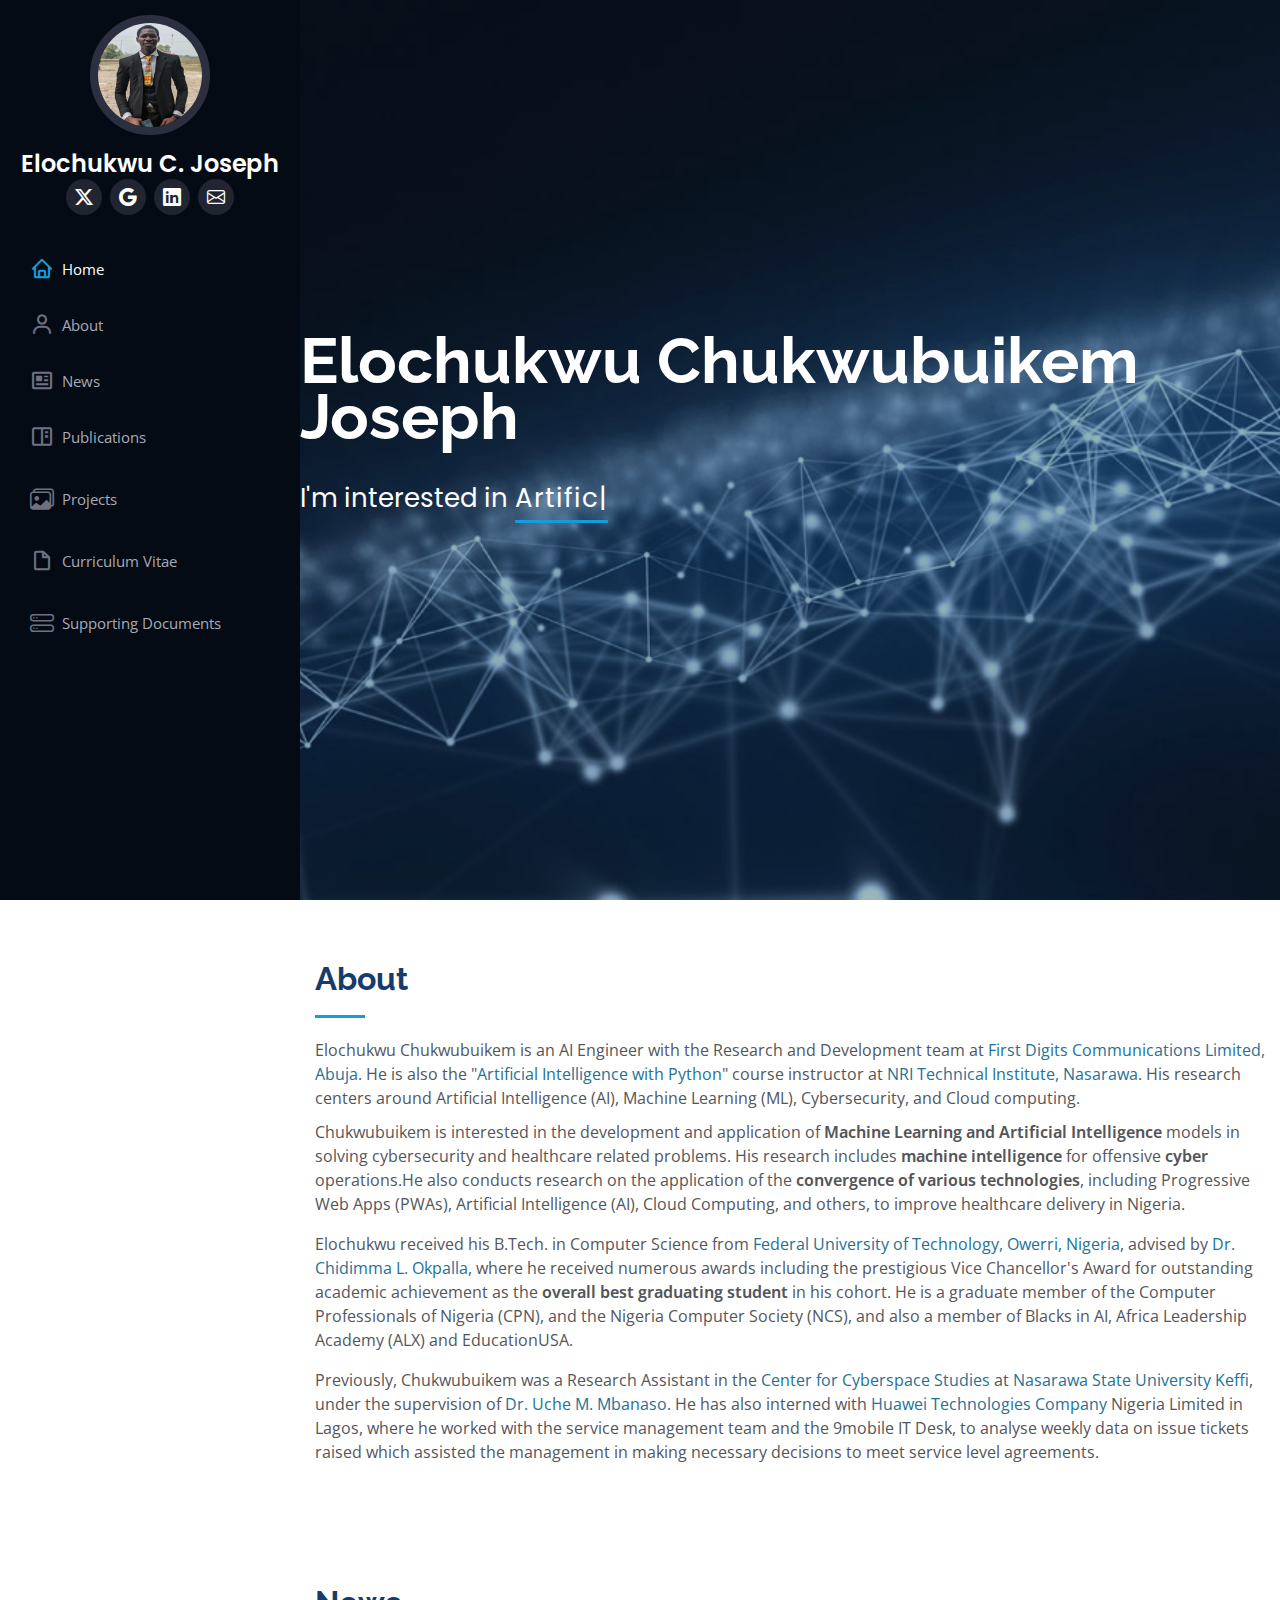
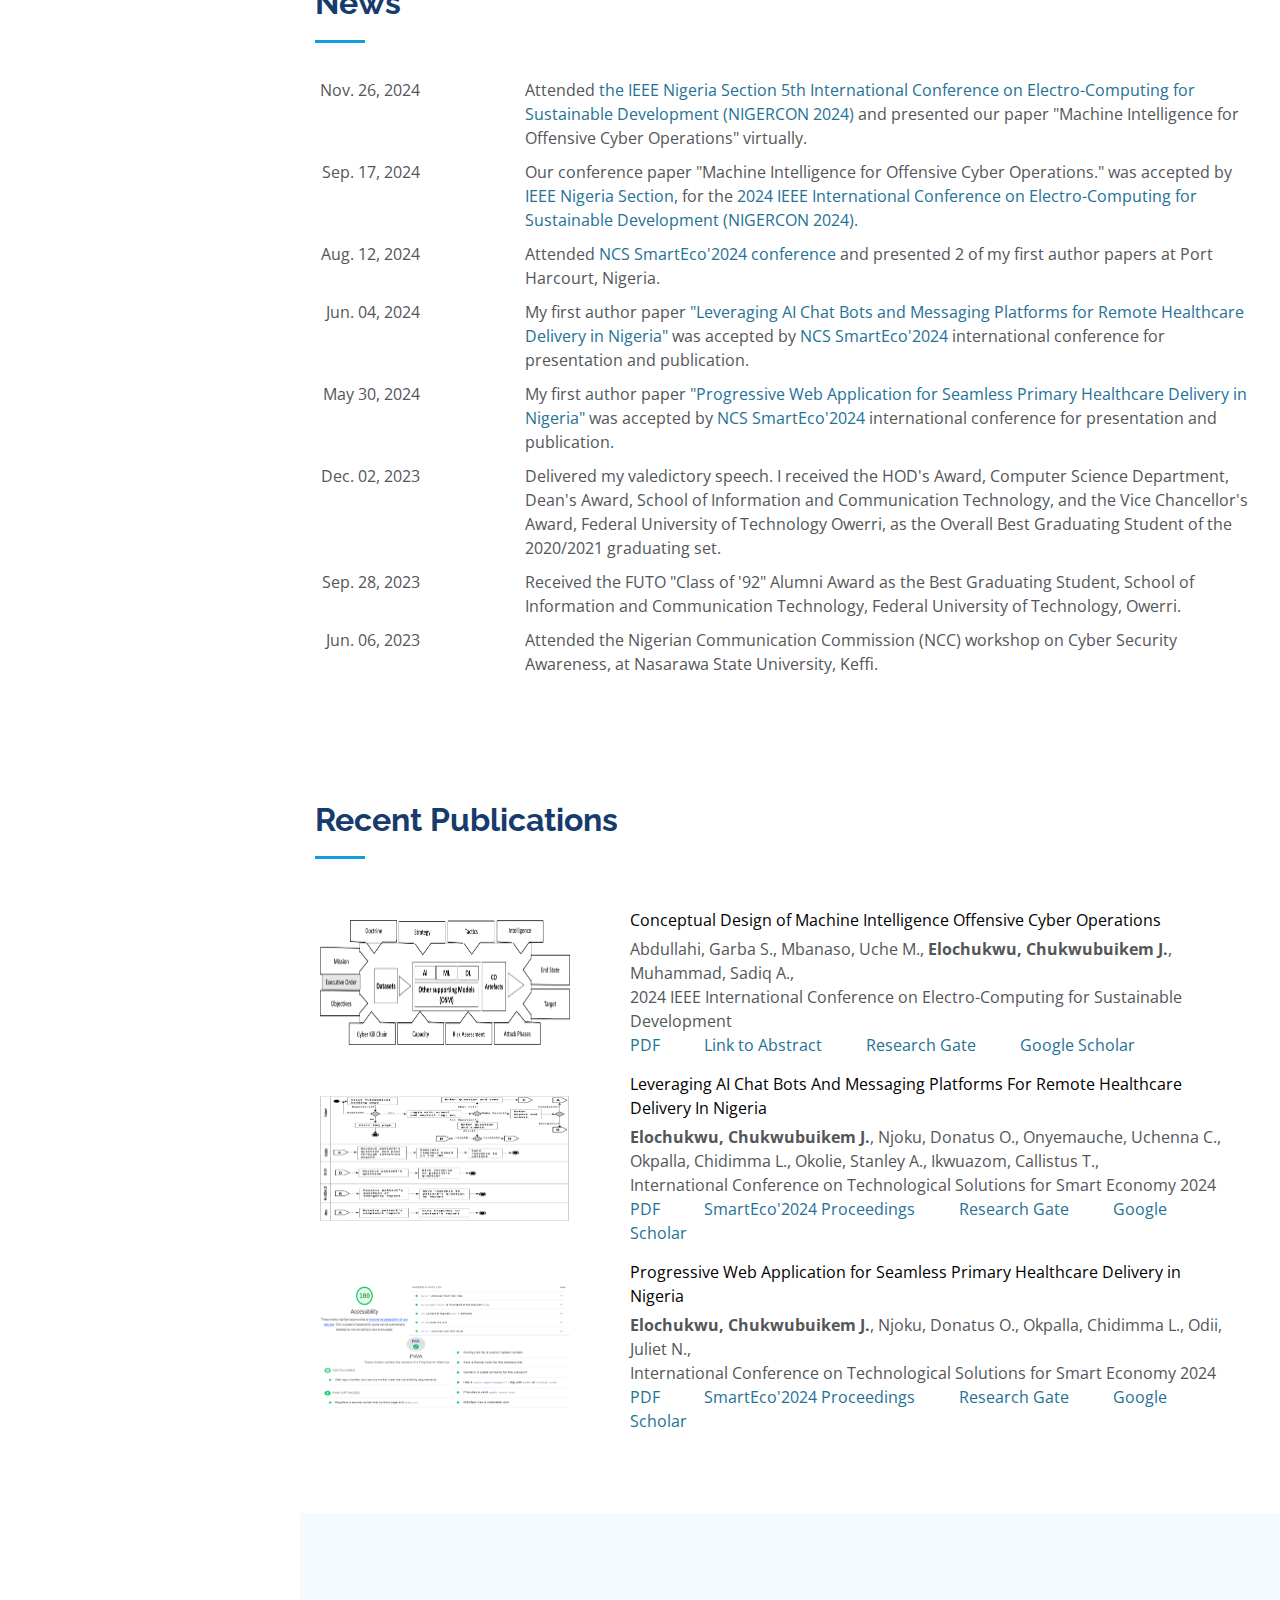
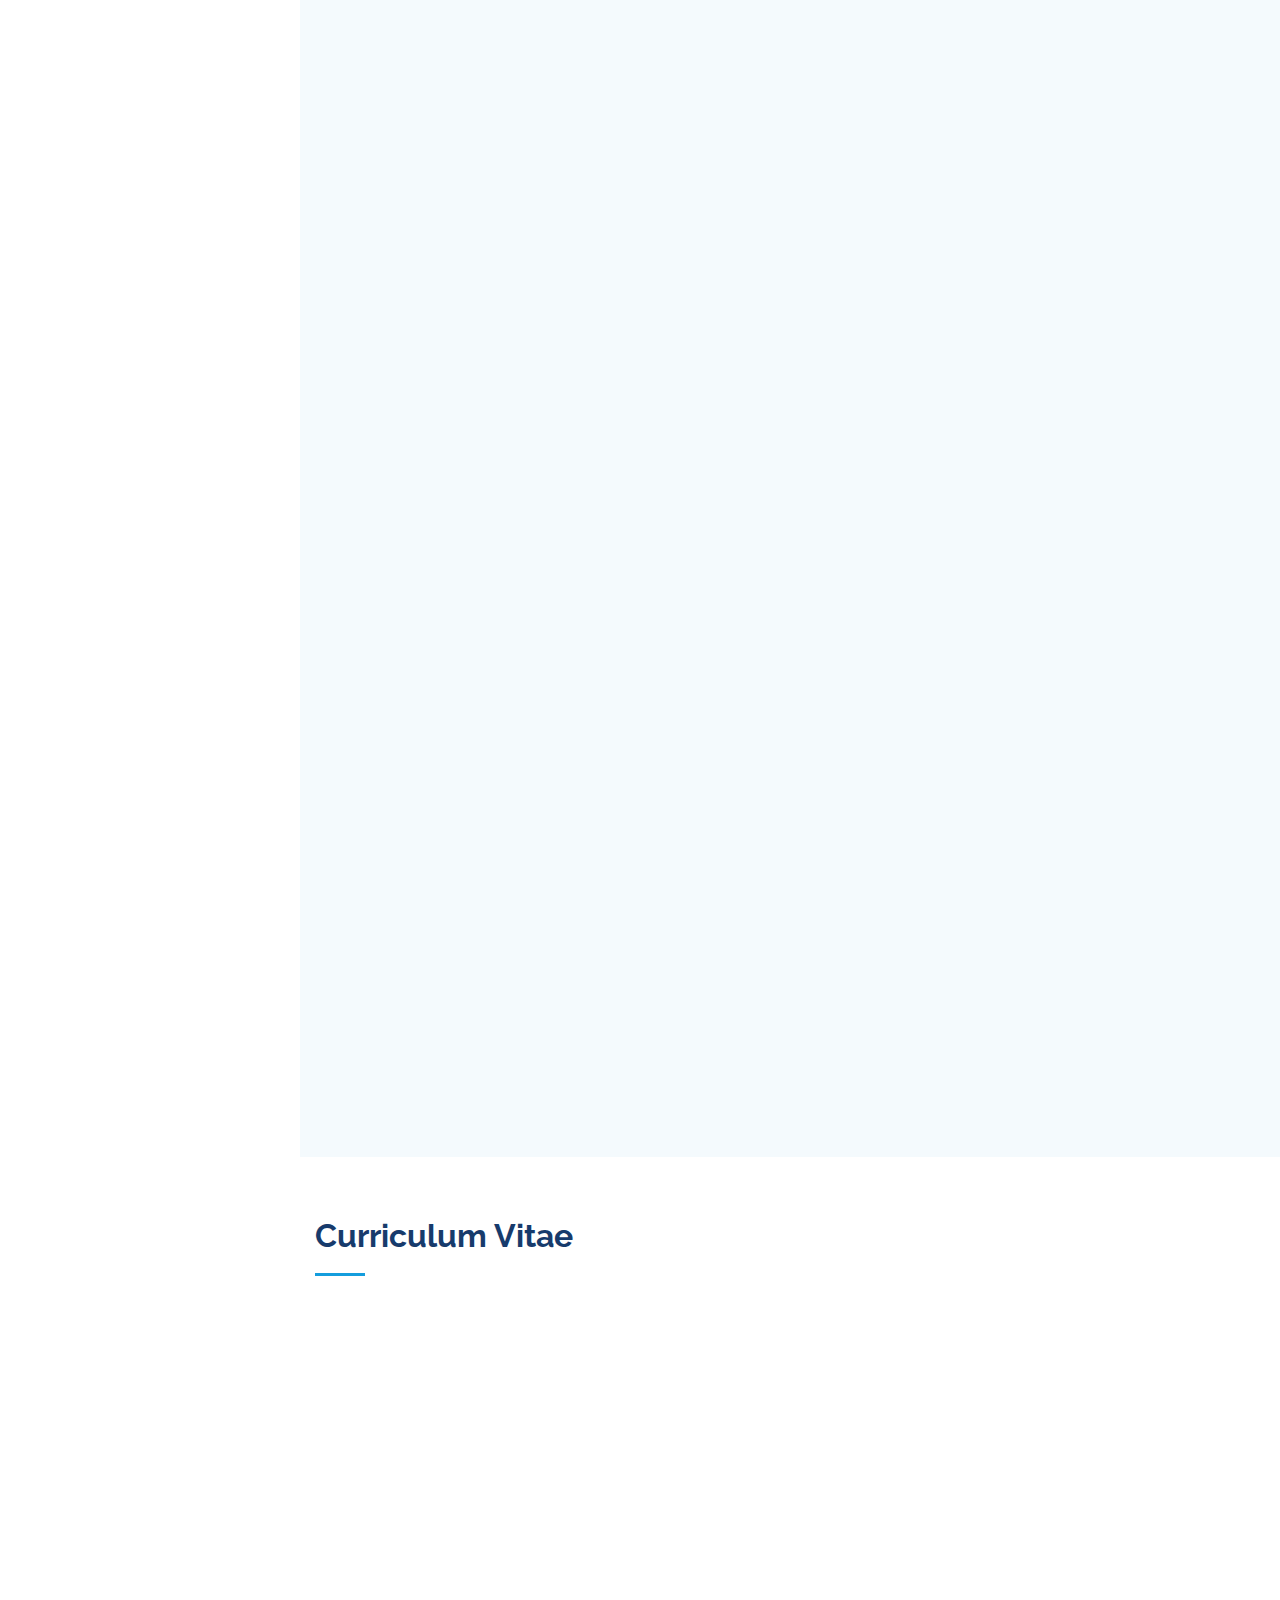
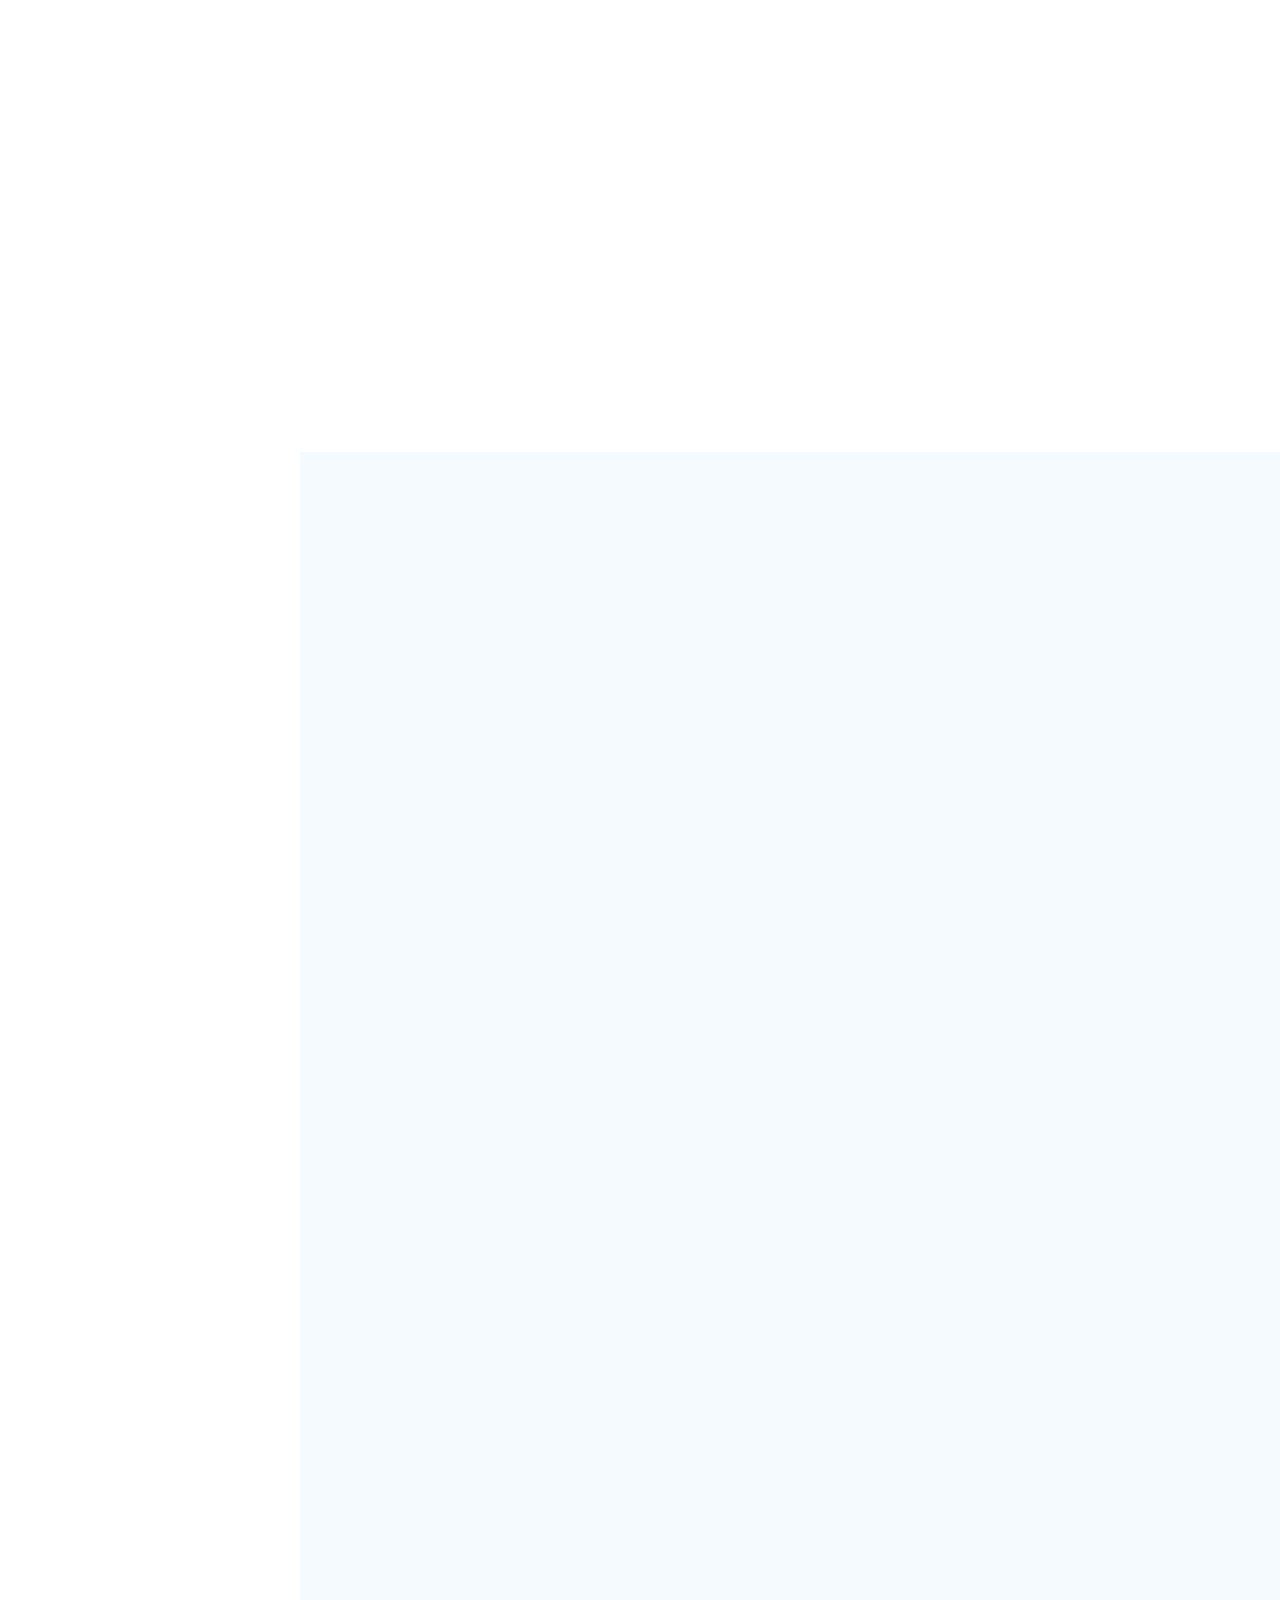
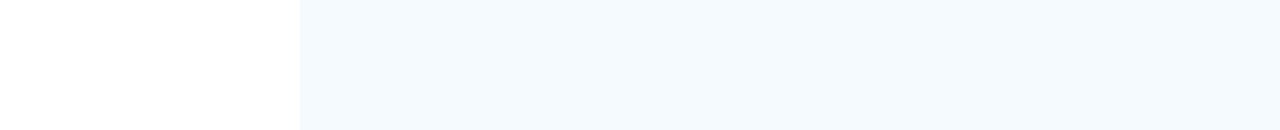
==== commit c5f5f48c: "created project pages" ====
--- a/index.html
+++ b/index.html
@@ -329,9 +329,8 @@
 
                     <ul class="portfolio-filters isotope-filters" data-aos="fade-up" data-aos-delay="100">
                         <li data-filter=".filter-research">Research</li>
+                        <li data-filter=".filter-training">Training</li>
                         <li data-filter=".filter-personal">Personal</li>
-                        <li data-filter=".filter-freelance">Freelance</li>
-                        <li data-filter=".filter-training">Training</li>
                         <li data-filter="*" class="filter-active">All</li>
                     </ul><!-- End Portfolio Filters -->
 
@@ -353,6 +352,7 @@
                             </div>
                         </div>
                         <!-- End Portfolio Item -->
+
                         <div class="col-lg-4 col-md-6 portfolio-item isotope-item filter-research">
                             <div class="portfolio-content h-100">
                                 <img src="assets/img/projects/mico_project-1.png" class="img-fluid" alt="">
@@ -363,12 +363,13 @@
                                         title="Machine Intelligence for Offensive Cyber Operations (Proof-of-Concept)"
                                         data-gallery="portfolio-gallery-app" class="glightbox preview-link"><i
                                             class="bi bi-zoom-in"></i></a>
-                                    <a href="project-aocm.html" title="More Details" class="details-link"><i
+                                    <a href="project-mico.html" title="More Details" class="details-link"><i
                                             class="bi bi-link-45deg"></i></a>
                                 </div>
                             </div>
                         </div>
                         <!-- End Portfolio Item -->
+
                         <div class="col-lg-4 col-md-6 portfolio-item isotope-item filter-research">
                             <div class="portfolio-content h-100">
                                 <img src="assets/img/projects/pwa_project-1.png" class="img-fluid" alt="">
@@ -380,7 +381,7 @@
                                         title="Intelligent Progressive Web-Based Application for Primary Healthcare Facilities in Nigeria"
                                         data-gallery="portfolio-gallery-app" class="glightbox preview-link"><i
                                             class="bi bi-zoom-in"></i></a>
-                                    <a href="project-aocm.html" title="More Details" class="details-link"><i
+                                    <a href="project-intelligentPWA.html" title="More Details" class="details-link"><i
                                             class="bi bi-link-45deg"></i></a>
                                 </div>
                             </div>
@@ -398,7 +399,7 @@
                                         title="Dataset creation for reconnaissance, Machine Learning models creation and Analysis"
                                         data-gallery="portfolio-gallery-product" class="glightbox preview-link"><i
                                             class="bi bi-zoom-in"></i></a>
-                                    <a href="project-aocm.html" title="More Details" class="details-link"><i
+                                    <a href="project-midata.html" title="More Details" class="details-link"><i
                                             class="bi bi-link-45deg"></i></a>
                                 </div>
                             </div>
@@ -414,7 +415,7 @@
                                         title="Artificial Intelligence for Scientific Research (Hands on Practical)"
                                         data-gallery="portfolio-gallery-product" class="glightbox preview-link"><i
                                             class="bi bi-zoom-in"></i></a>
-                                    <a href="project-aocm.html" title="More Details" class="details-link"><i
+                                    <a href="project-ai4science.html" title="More Details" class="details-link"><i
                                             class="bi bi-link-45deg"></i></a>
                                 </div>
                             </div>
@@ -430,62 +431,66 @@
                                         title="Facilitated Free Computer Appreciation Course for Community Development"
                                         data-gallery="portfolio-gallery-product" class="glightbox preview-link"><i
                                             class="bi bi-zoom-in"></i></a>
-                                            <a href="project-aocm.html"
-                                            title="Facilitated Free Computer Appreciation Course for Community Development"
-                                            class="details-link"><i class="bi bi-link-45deg"></i></a>
-                                        </div>
-                                    </div>
-                                </div>
-                                <!-- End Portfolio Item -->
-
-
-                                <div class="col-lg-4 col-md-6 portfolio-item isotope-item filter-personal">
-                                    <div class="portfolio-content h-100">
-                                        <img src="assets/img/projects/malware_tts-1.png" class="img-fluid" alt="">
-                                        <div class="portfolio-info">
-                                            <h4>Outreach</h4>
-                                            <p>Built a text to speech Malware Exploration Web App using Streamlit Python
-                                                Framework and gTTs during a cyber-awareness outreach for those with sight
-                                                impairment</p>
-                                            <a href="assets/img/projects/malware_tts-1.png"
-                                                title="Built a text to speech Malware Exploration Web App using Streamlit Python Framework and gTTs during a cyber-awareness outreach for those with sight impairment"
-                                                data-gallery="portfolio-gallery-product" class="glightbox preview-link"><i
-                                                    class="bi bi-zoom-in"></i></a>
-                                            <a href="project-aocm.html" title="More Details" class="details-link"><i
-                                                    class="bi bi-link-45deg"></i></a>
-                                        </div>
-                                    </div>
-                                </div>
-                                <!-- End Portfolio Item -->
+                                    <a href="project-communityDevelopmentLibrary.html"
+                                        title="Facilitated Free Computer Appreciation Course for Community Development"
+                                        class="details-link"><i class="bi bi-link-45deg"></i></a>
+                                </div>
+                            </div>
+                        </div>
+                        <!-- End Portfolio Item -->
 
 
                         <div class="col-lg-4 col-md-6 portfolio-item isotope-item filter-personal">
                             <div class="portfolio-content h-100">
+                                <img src="assets/img/projects/malware_tts-1.png" class="img-fluid" alt="">
+                                <div class="portfolio-info">
+                                    <h4>Outreach</h4>
+                                    <p>Built a text to speech Malware Exploration Web App using Streamlit Python
+                                        Framework and gTTs during a cyber-awareness outreach for those with sight
+                                        impairment</p>
+                                    <a href="assets/img/projects/malware_tts-1.png"
+                                        title="Built a text to speech Malware Exploration Web App using Streamlit Python Framework and gTTs during a cyber-awareness outreach for those with sight impairment"
+                                        data-gallery="portfolio-gallery-product" class="glightbox preview-link"><i
+                                            class="bi bi-zoom-in"></i></a>
+                                    <a href="project-malwaretts.html" title="More Details" class="details-link"><i
+                                            class="bi bi-link-45deg"></i></a>
+                                </div>
+                            </div>
+                        </div>
+                        <!-- End Portfolio Item -->
+
+
+                        <div class="col-lg-4 col-md-6 portfolio-item isotope-item filter-personal">
+                            <div class="portfolio-content h-100">
                                 <img src="assets/img/projects/frsc_cds-1.jpg" class="img-fluid" alt="">
                                 <div class="portfolio-info">
                                     <h4>NYSC Outreach</h4>
-                                    <p>Conducted Outreaches and assisted the Federal Road Safety Corps to conduct traffic and reduce accidents on the highway for Community Development</p>
+                                    <p>Conducted Outreaches and assisted the Federal Road Safety Corps to conduct
+                                        traffic and reduce accidents on the highway for Community Development</p>
                                     <a href="assets/img/projects/frsc_cds-1.jpg"
                                         title="Conducted Outreaches and assisted the Federal Road Safety Corps to conduct traffic and reduce accidents on the highway for Community Development (amongst other CDS projects)"
                                         data-gallery="portfolio-gallery-product" class="glightbox preview-link"><i
                                             class="bi bi-zoom-in"></i></a>
-                                    <a href="project-aocm.html" title="More Details" class="details-link"><i
+                                    <a href="project-frscCds.html" title="More Details" class="details-link"><i
                                             class="bi bi-link-45deg"></i></a>
                                 </div>
                             </div>
                         </div>
                         <!-- End Portfolio Item -->
+
+
                         <div class="col-lg-4 col-md-6 portfolio-item isotope-item filter-personal">
                             <div class="portfolio-content h-100">
                                 <img src="assets/img/projects/klinnin-1.png" class="img-fluid" alt="">
                                 <div class="portfolio-info">
                                     <h4>Personal</h4>
-                                    <p>Developed a Cleaning Service Provider Website (Klinnin), as a group business to pay my undergraduate fees</p>
+                                    <p>Developed a Cleaning Service Provider Website (Klinnin), as a group business to
+                                        pay my undergraduate fees</p>
                                     <a href="assets/img/projects/klinnin-1.png"
                                         title="Static Website to help customers request for a Cleaning Service"
                                         data-gallery="portfolio-gallery-product" class="glightbox preview-link"><i
                                             class="bi bi-zoom-in"></i></a>
-                                    <a href="project-aocm.html" title="More Details" class="details-link"><i
+                                    <a href="project-klinnin.html" title="More Details" class="details-link"><i
                                             class="bi bi-link-45deg"></i></a>
                                 </div>
                             </div>
@@ -503,8 +508,8 @@
                                         title="Built an Event Management Application when learning how to use the Flask Python Framework and MySQL for Full Stack Website Development"
                                         data-gallery="portfolio-gallery-branding" class="glightbox preview-link"><i
                                             class="bi bi-zoom-in"></i></a>
-                                    <a href="project-aocm.html" title="More Details" class="details-link"><i
-                                            class="bi bi-link-45deg"></i></a>
+                                    <a href="project-eventManagementFlask.html" title="More Details"
+                                        class="details-link"><i class="bi bi-link-45deg"></i></a>
                                 </div>
                             </div>
                         </div><!-- End Portfolio Item -->
@@ -520,7 +525,7 @@
                                         title="Built various applications using AWS cloud platform as part of my ALX Cloud Developer Nanodegree with Udacity"
                                         data-gallery="portfolio-gallery-branding" class="glightbox preview-link"><i
                                             class="bi bi-zoom-in"></i></a>
-                                    <a href="project-aocm.html" title="More Details" class="details-link"><i
+                                    <a href="project-awscloud.html" title="More Details" class="details-link"><i
                                             class="bi bi-link-45deg"></i></a>
                                 </div>
                             </div>
@@ -543,36 +548,6 @@
                             </div>
                         </div>
                         <!-- End Portfolio Item -->
-
-                        <div class="col-lg-4 col-md-6 portfolio-item isotope-item filter-2021">
-                            <div class="portfolio-content h-100">
-                                <img src="assets/img/portfolio/books-1.jpg" class="img-fluid" alt="">
-                                <div class="portfolio-info">
-                                    <h4>Books 1</h4>
-                                    <p>Lorem ipsum, dolor sit amet consectetur</p>
-                                    <a href="assets/img/portfolio/books-1.jpg" title="Branding 1"
-                                        data-gallery="portfolio-gallery-book" class="glightbox preview-link"><i
-                                            class="bi bi-zoom-in"></i></a>
-                                    <a href="portfolio-details.html" title="More Details" class="details-link"><i
-                                            class="bi bi-link-45deg"></i></a>
-                                </div>
-                            </div>
-                        </div><!-- End Portfolio Item -->
-
-                        <div class="col-lg-4 col-md-6 portfolio-item isotope-item filter-2024">
-                            <div class="portfolio-content h-100">
-                                <img src="assets/img/portfolio/app-2.jpg" class="img-fluid" alt="">
-                                <div class="portfolio-info">
-                                    <h4>App 2</h4>
-                                    <p>Lorem ipsum, dolor sit amet consectetur</p>
-                                    <a href="assets/img/portfolio/app-2.jpg" title="App 2"
-                                        data-gallery="portfolio-gallery-app" class="glightbox preview-link"><i
-                                            class="bi bi-zoom-in"></i></a>
-                                    <a href="portfolio-details.html" title="More Details" class="details-link"><i
-                                            class="bi bi-link-45deg"></i></a>
-                                </div>
-                            </div>
-                        </div><!-- End Portfolio Item -->
 
                     </div><!-- End Portfolio Container -->
 
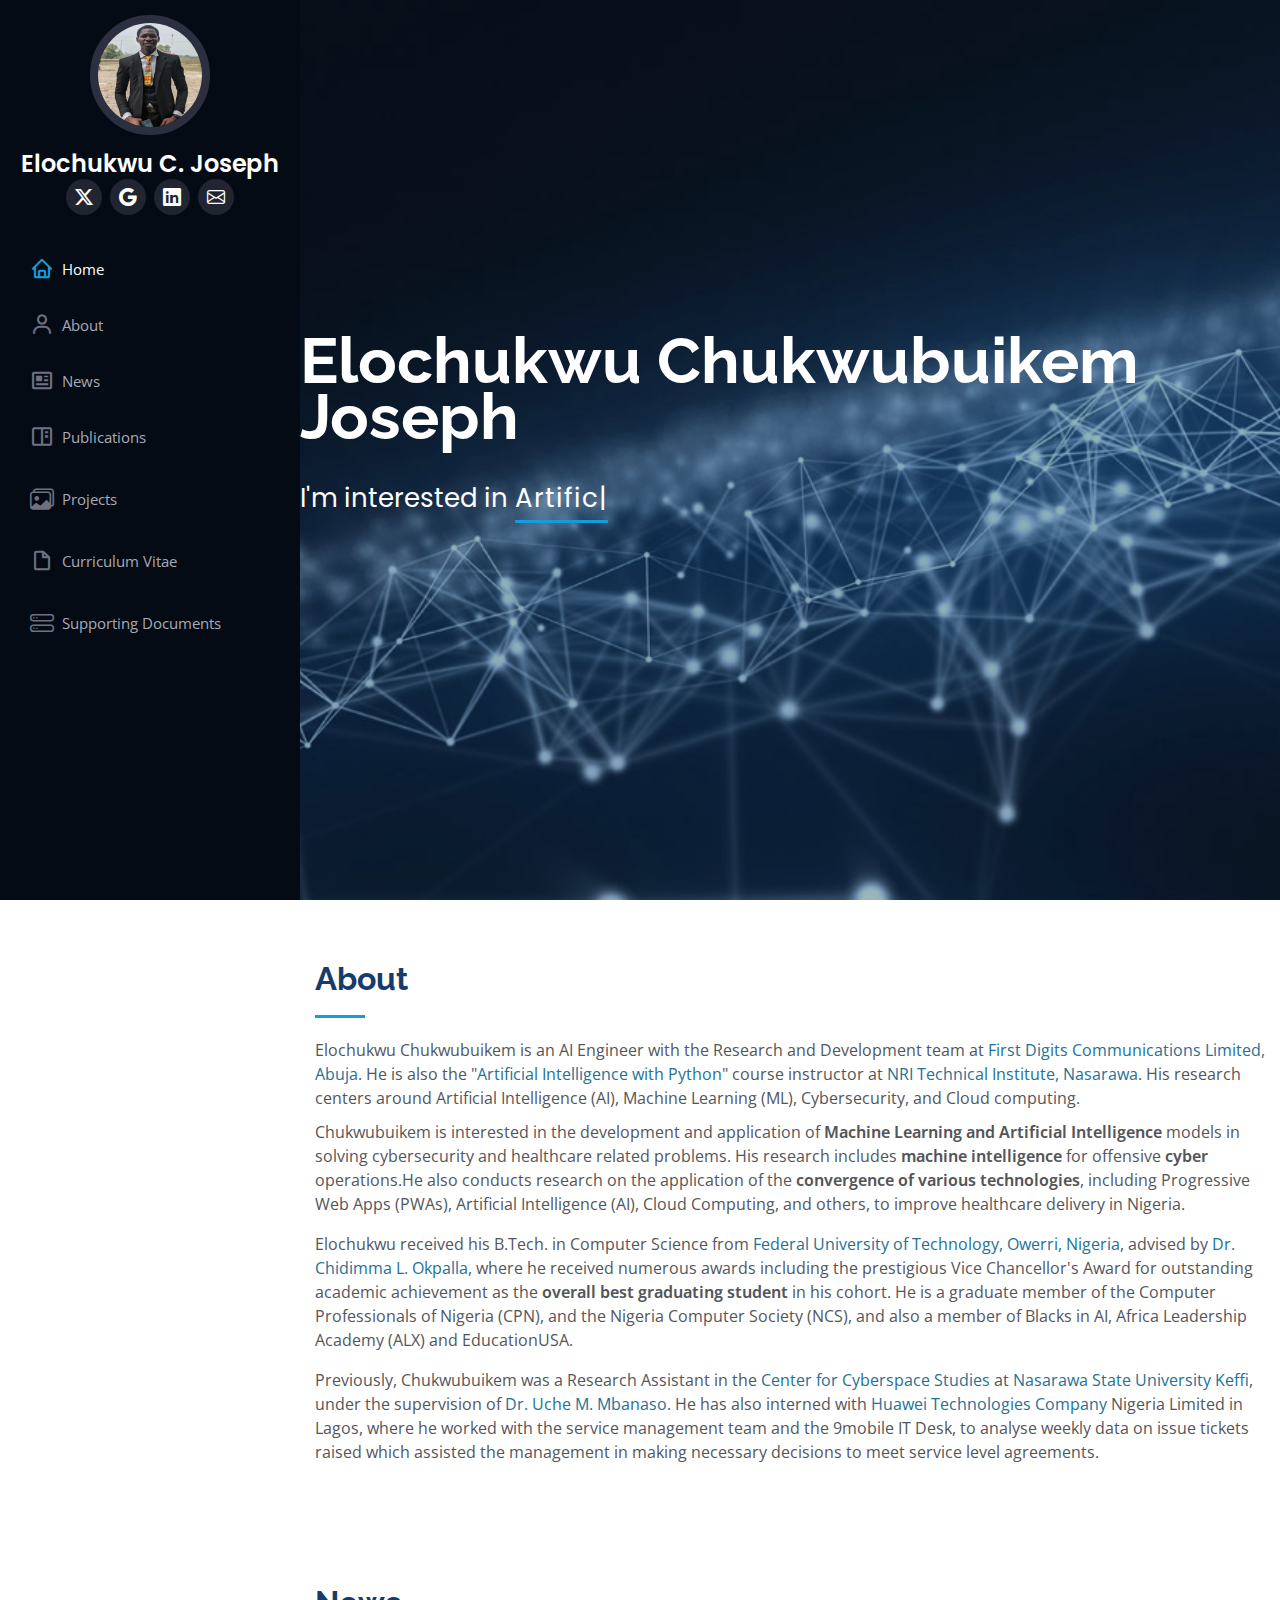
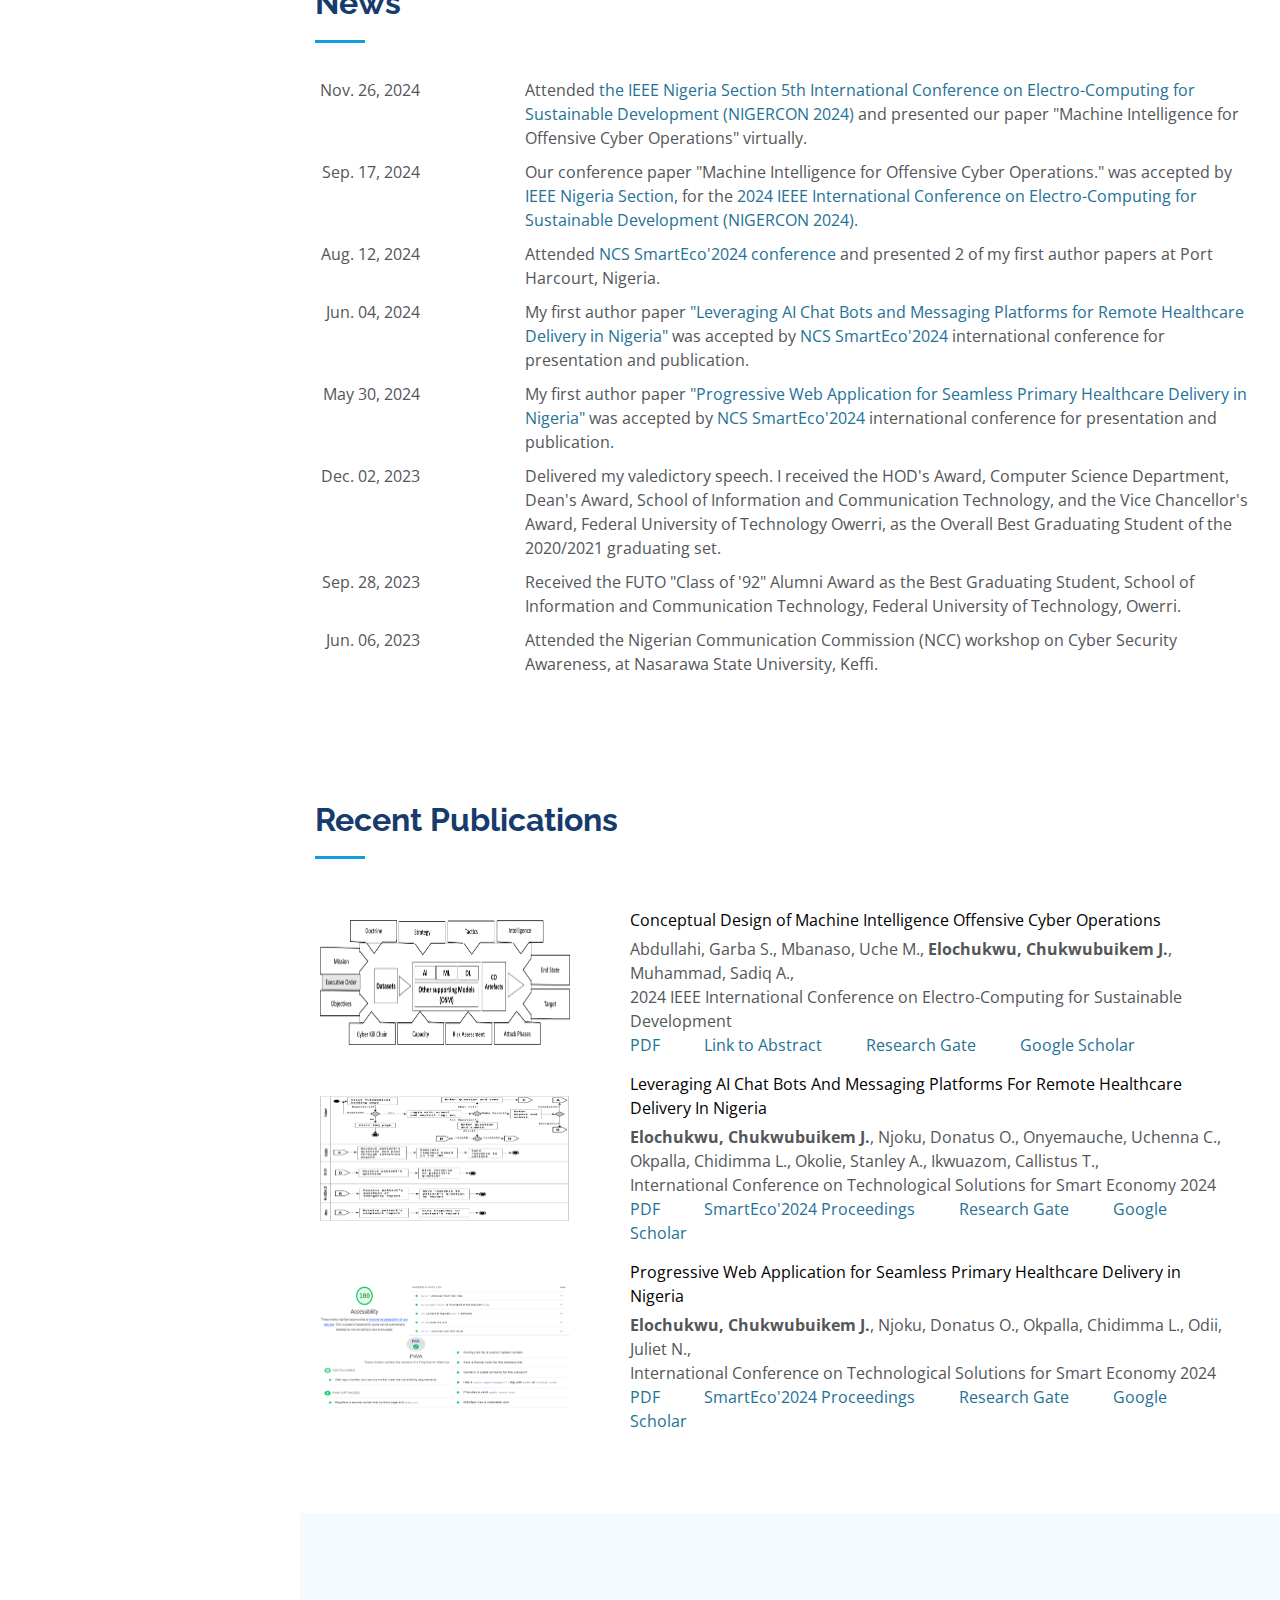
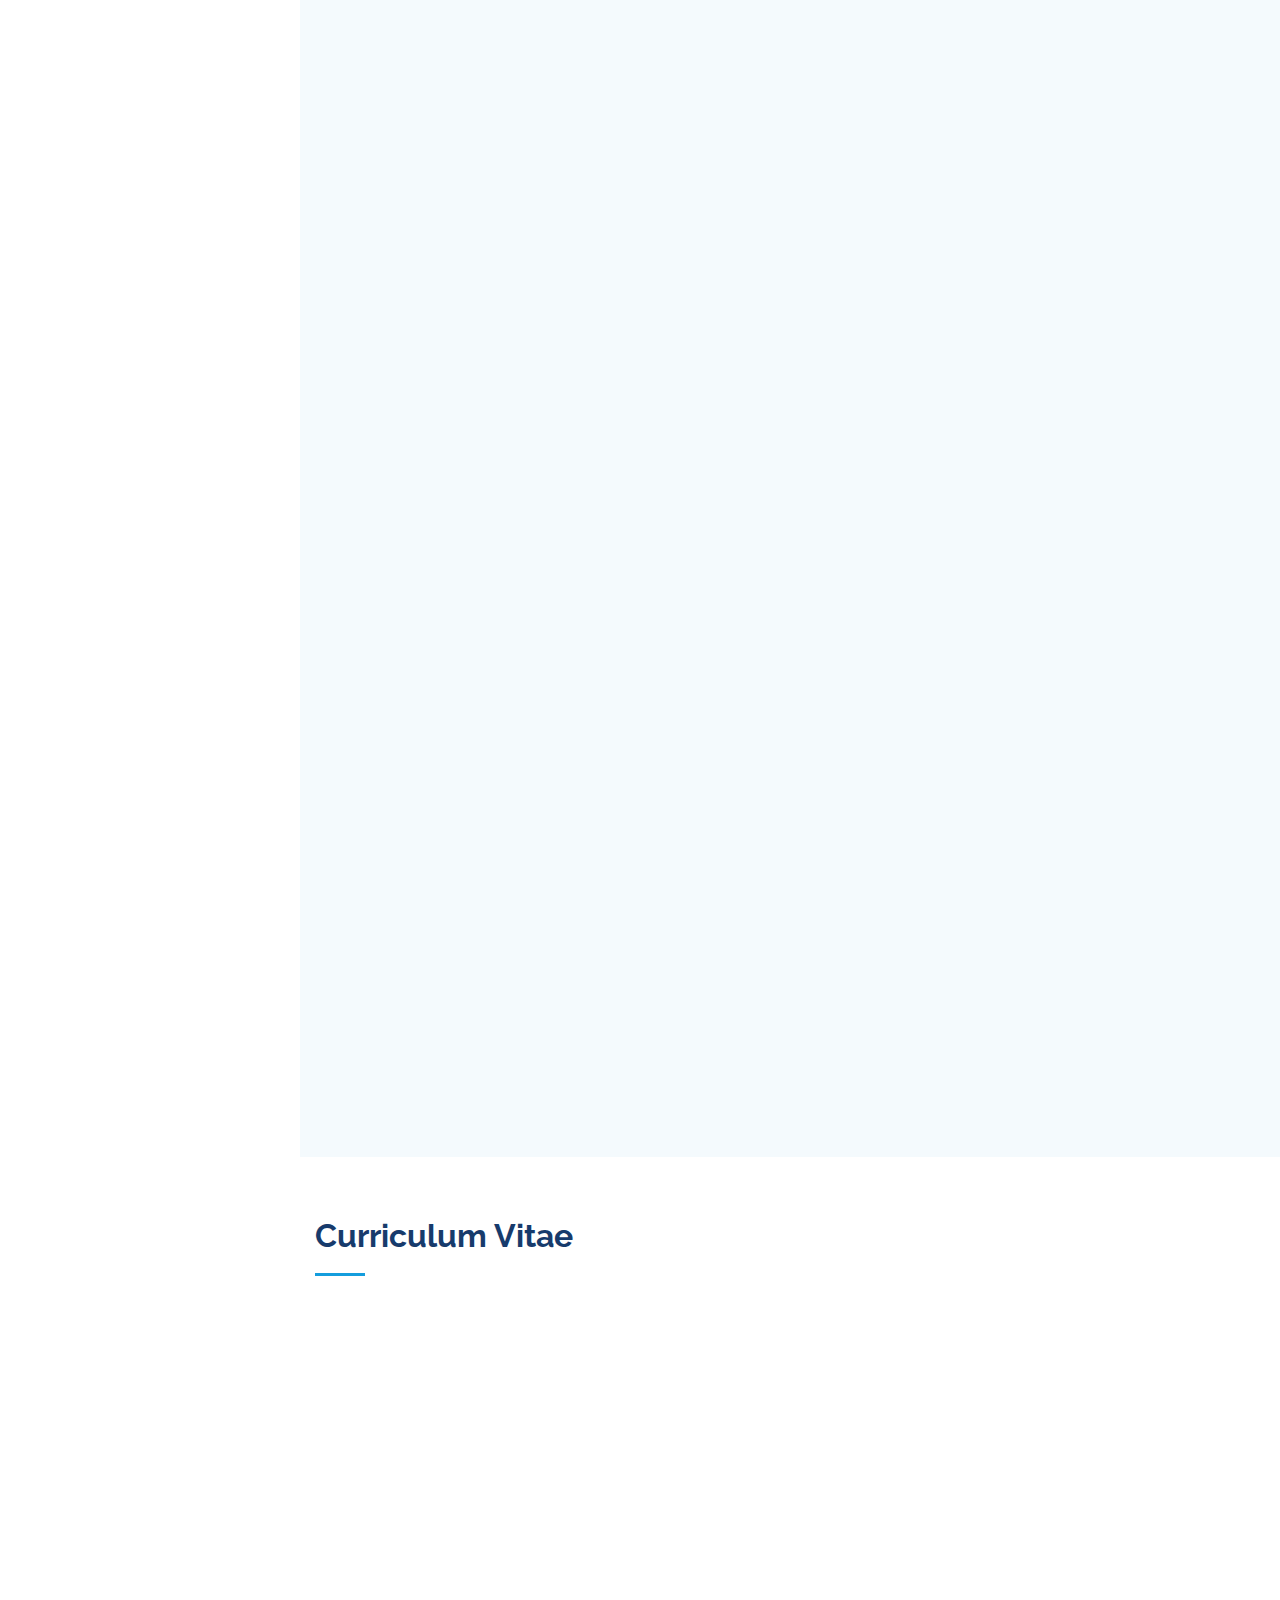
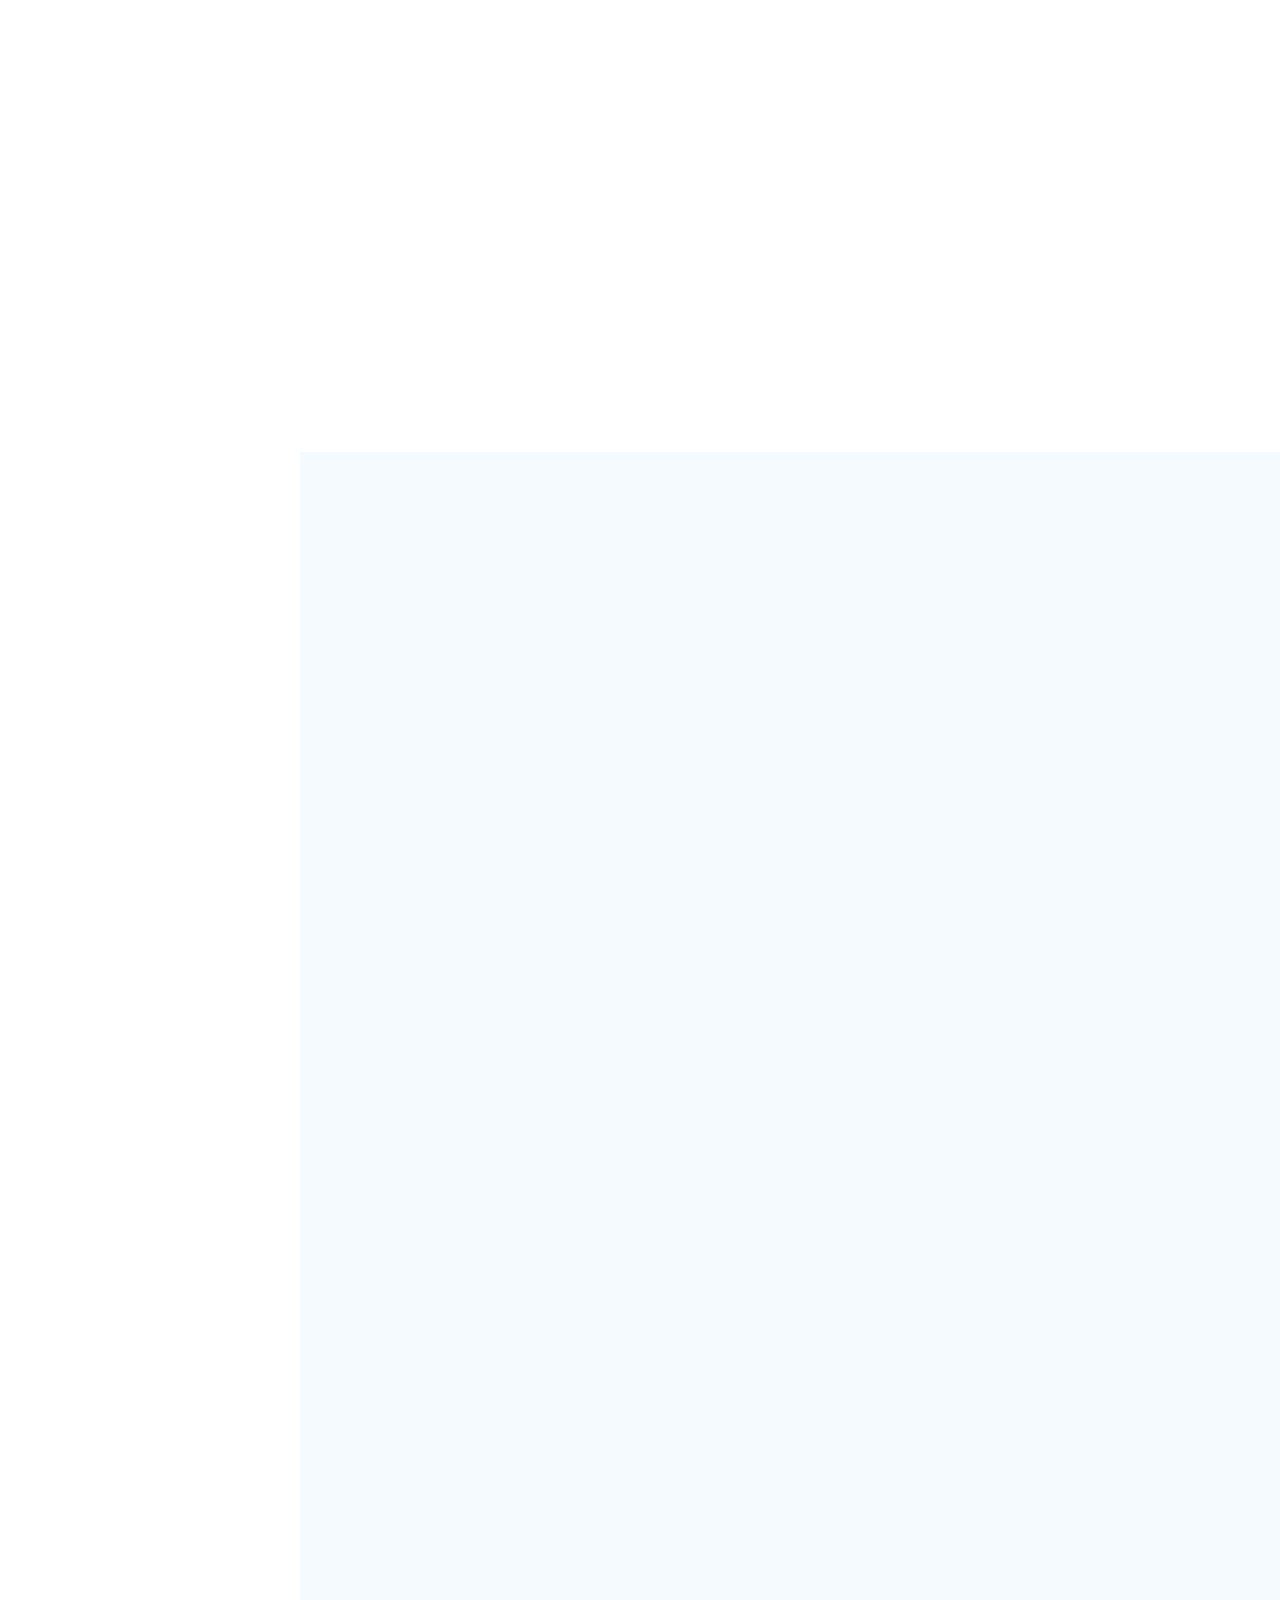
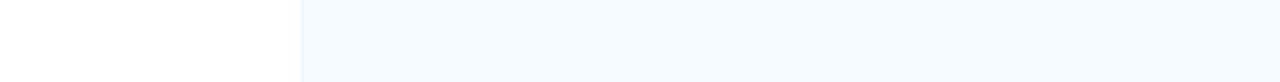
==== commit 94b1c5ee: "humming bird" ====
--- a/index.html
+++ b/index.html
@@ -542,7 +542,7 @@
                                         title="Waste Management Mobile Application (Hands on Practical on Android Applications development with Java)"
                                         data-gallery="portfolio-gallery-product" class="glightbox preview-link"><i
                                             class="bi bi-zoom-in"></i></a>
-                                    <a href="project-aocm.html" title="More Details" class="details-link"><i
+                                    <a href="project-hummingBird.html" title="More Details" class="details-link"><i
                                             class="bi bi-link-45deg"></i></a>
                                 </div>
                             </div>
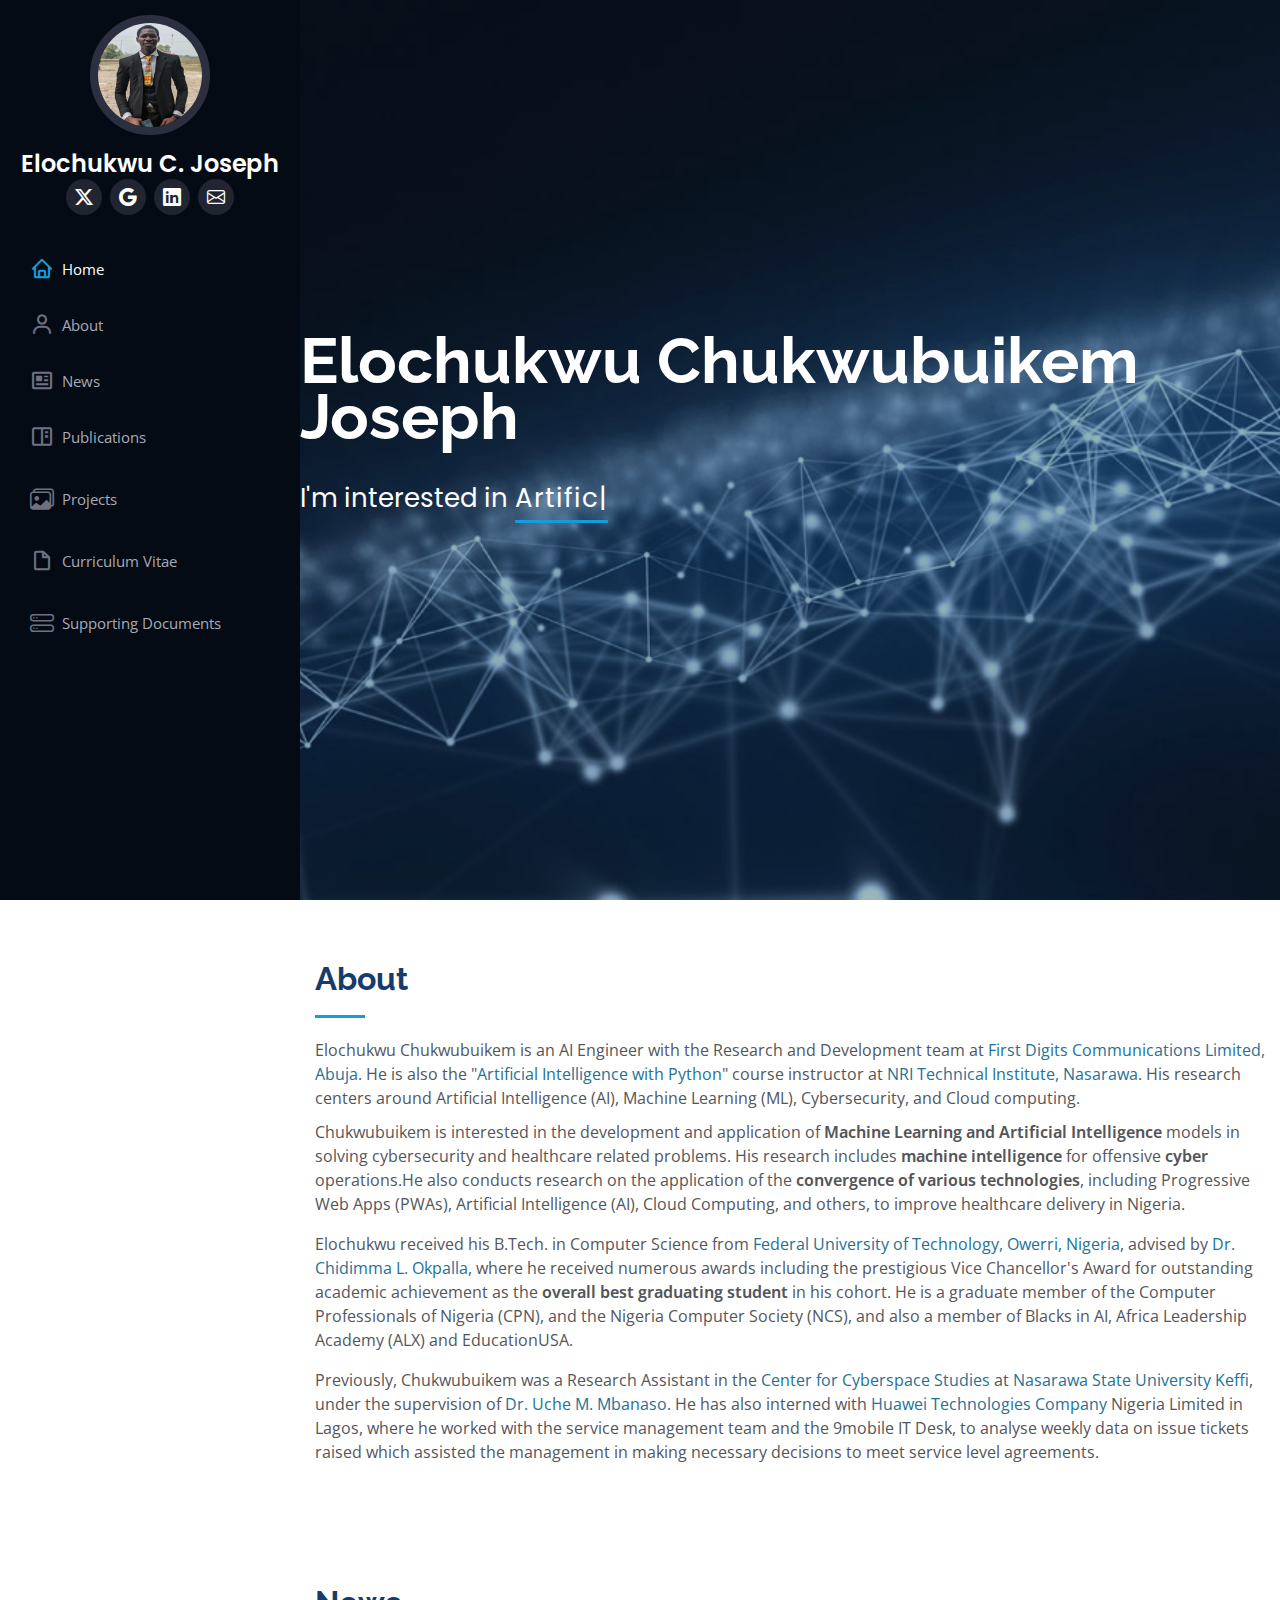
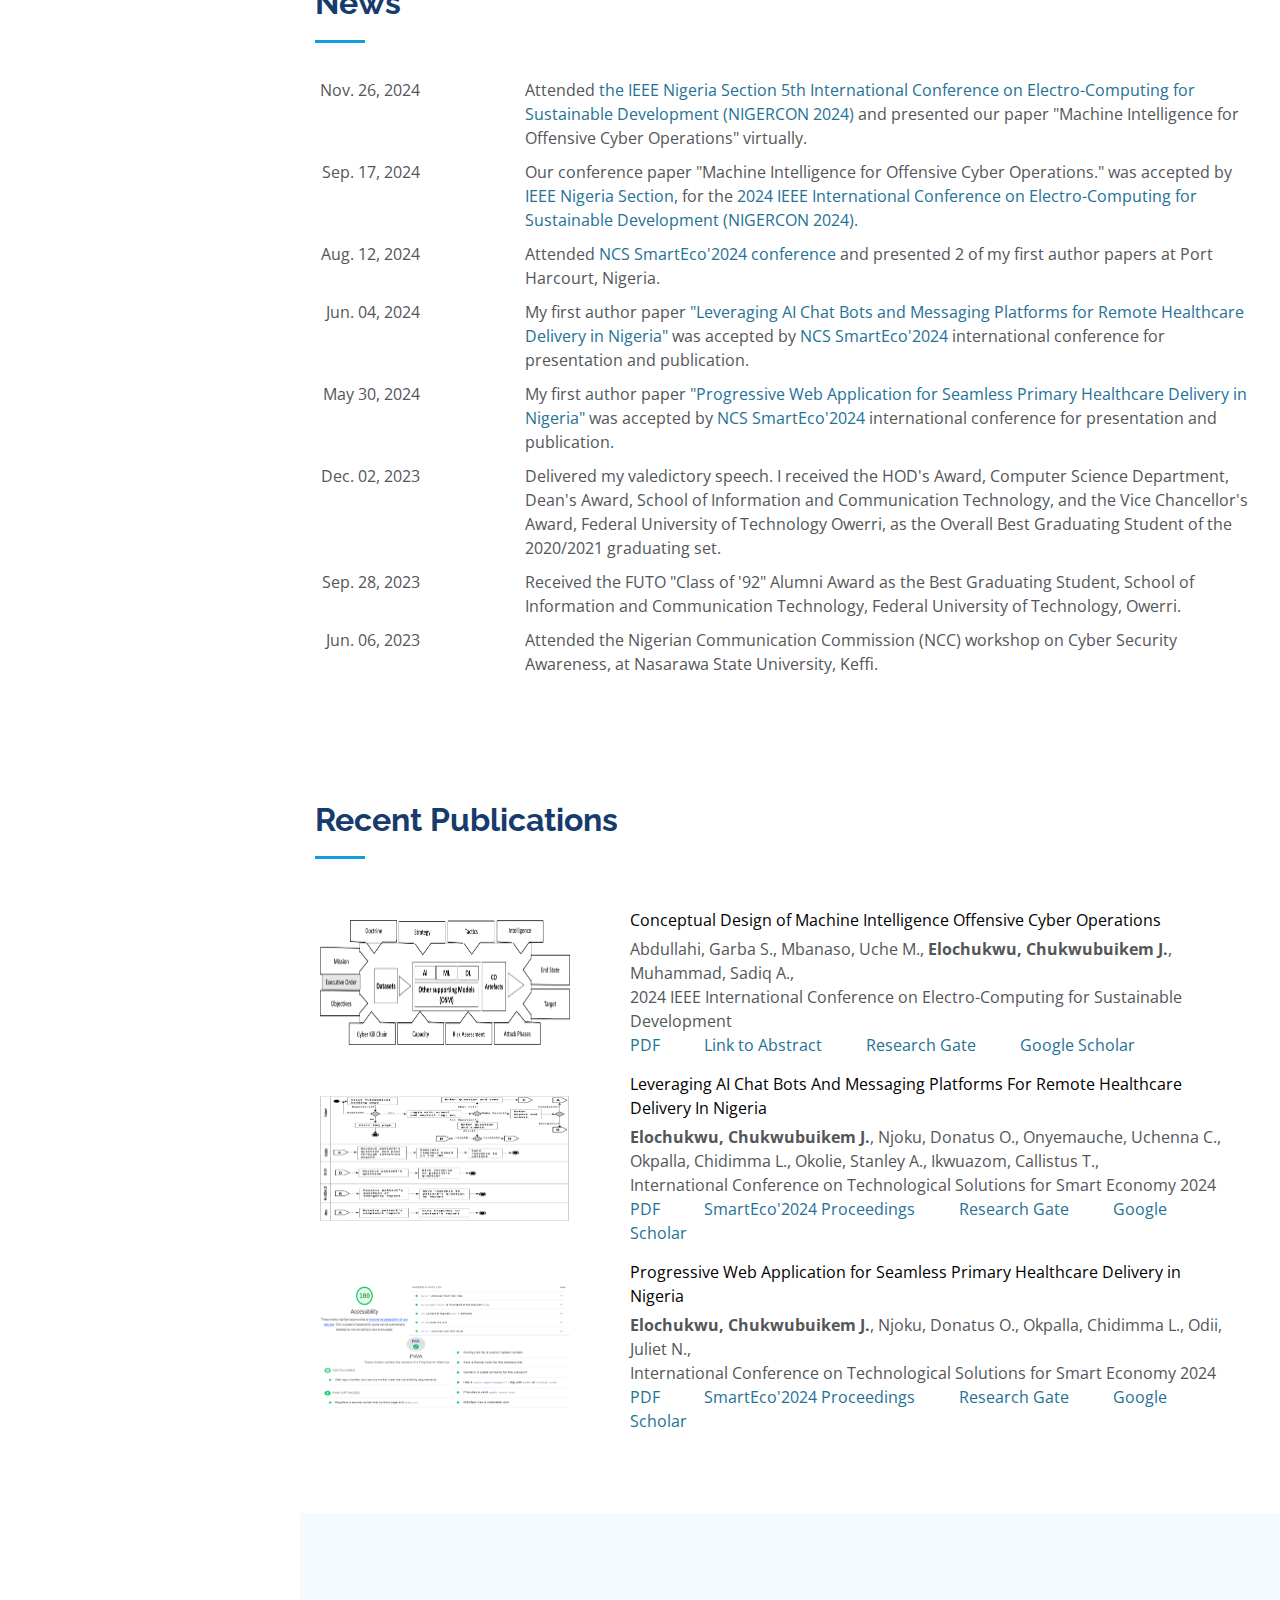
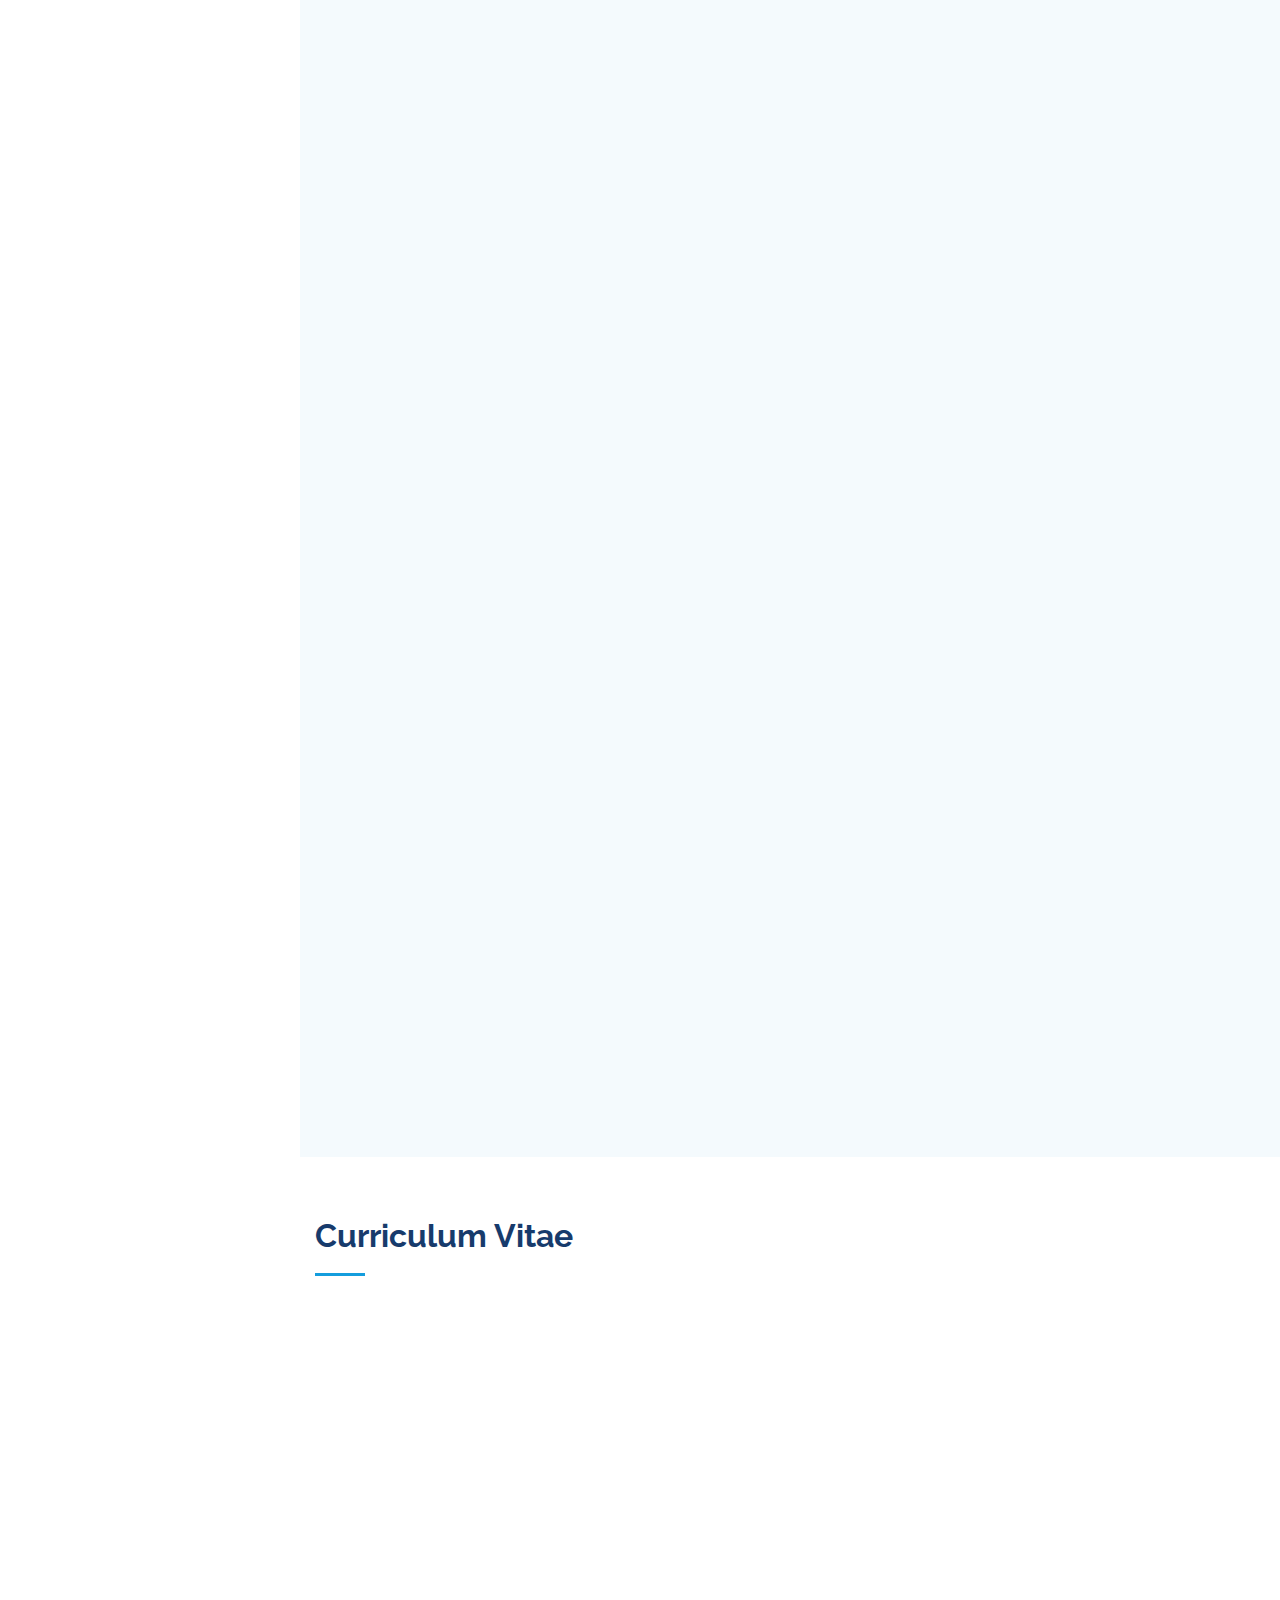
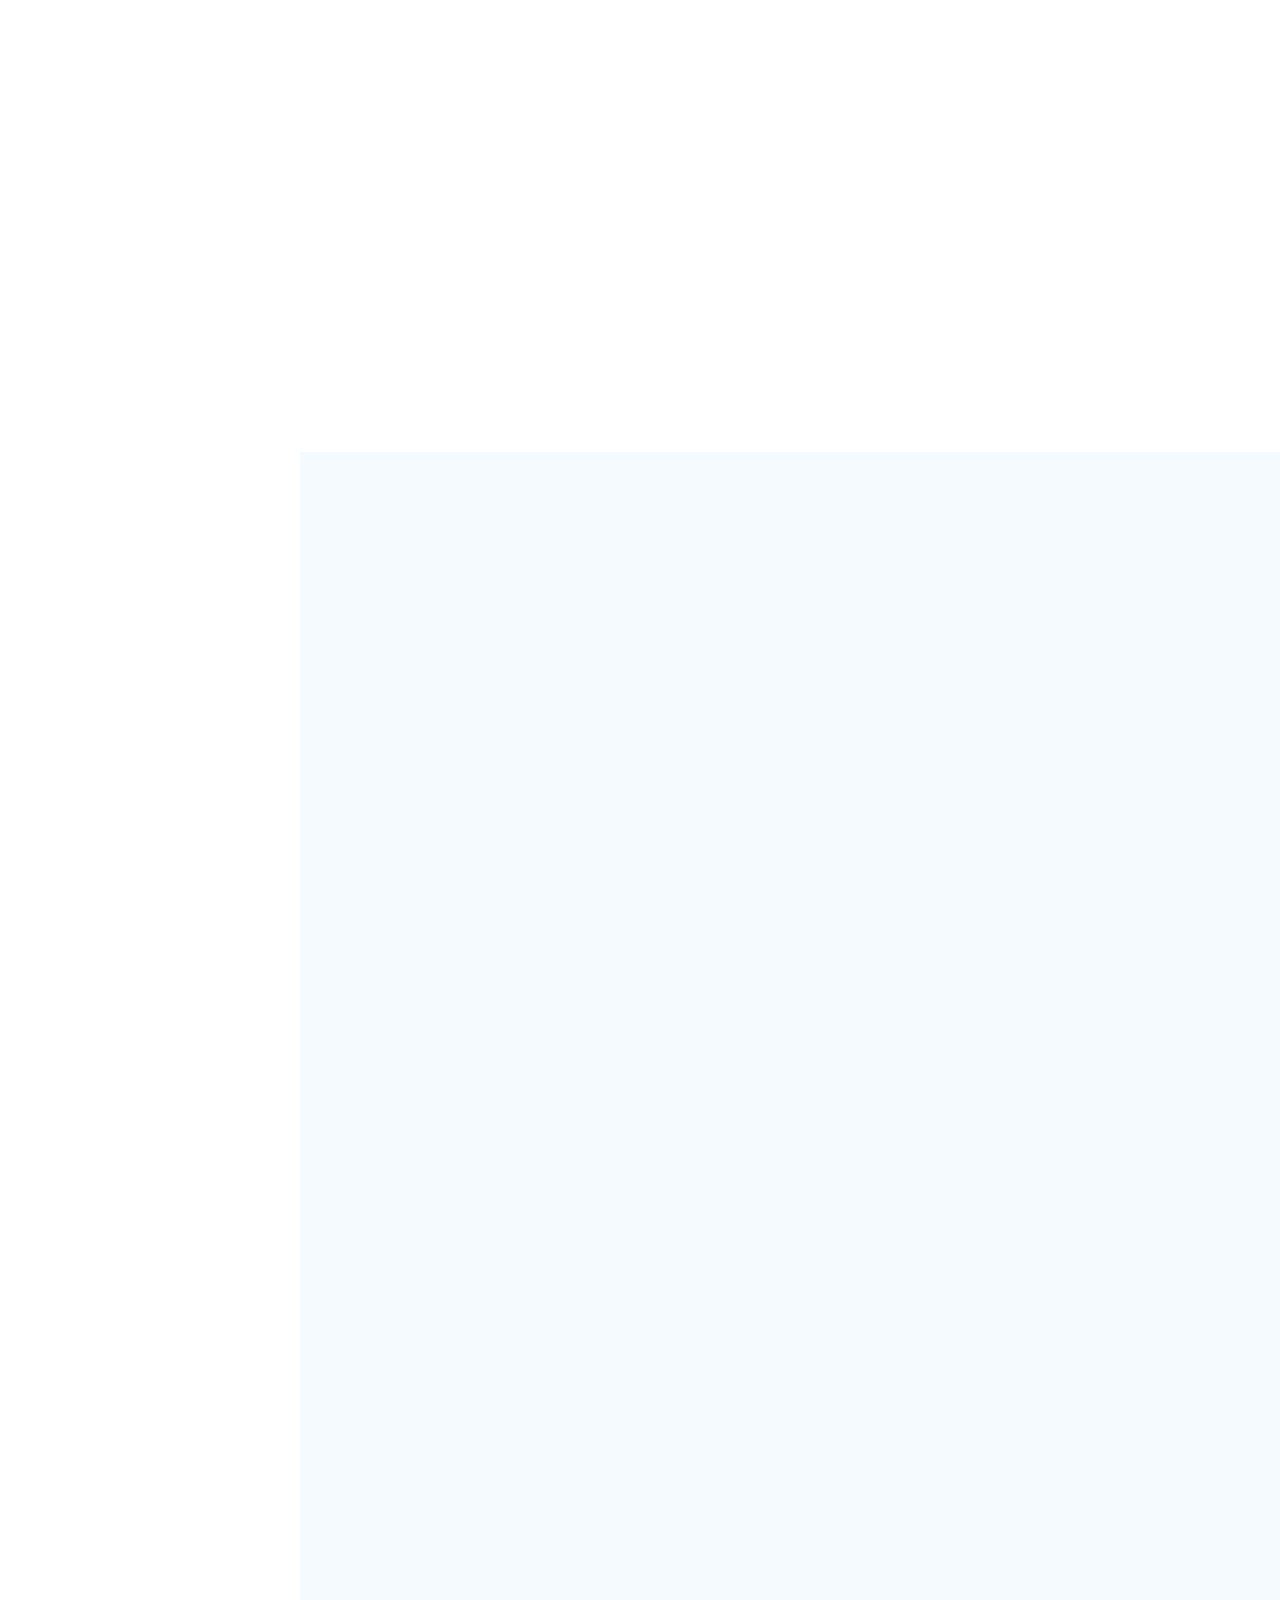
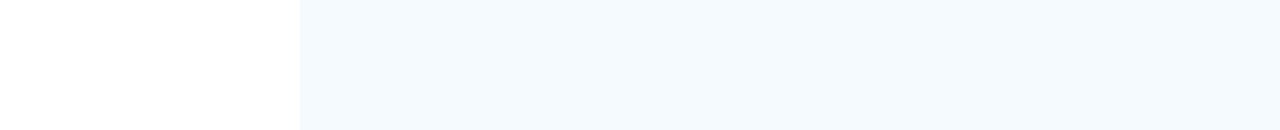
==== commit 0a3e4c41: "pwa features included" ====
--- a/index.html
+++ b/index.html
@@ -2,6 +2,8 @@
 <html lang="en">
 
 <head>
+    <link rel="canonical" href="https://elogod.github.io/elochukwuportfolio/" />
+    <link rel="manifest" href="/elochukwuportfolio/manifest.webmanifest">
     <!-- Bootstrap CSS -->
     <link href="https://cdn.jsdelivr.net/npm/bootstrap@5.3.0/dist/css/bootstrap.min.css" rel="stylesheet">
 
@@ -405,6 +407,7 @@
                             </div>
                         </div>
                         <!-- End Portfolio Item -->
+
                         <div class="col-lg-4 col-md-6 portfolio-item isotope-item filter-training">
                             <div class="portfolio-content h-100">
                                 <img src="assets/img/projects/ai4science-1.png" class="img-fluid" alt="">
@@ -421,6 +424,7 @@
                             </div>
                         </div>
                         <!-- End Portfolio Item -->
+
                         <div class="col-lg-4 col-md-6 portfolio-item isotope-item filter-personal">
                             <div class="portfolio-content h-100">
                                 <img src="assets/img/projects/community_development-1.png" class="img-fluid" alt="">
@@ -1286,7 +1290,14 @@
         });
     </script>
 
-
+    <script>
+        if (navigator.serviceWorker) {
+            navigator.serviceWorker.register(
+                '/elochukwuportfolio/sw.js',
+                { scope: '/elochukwuportfolio/' }
+            )
+        }
+    </script>
 
     <!-- Vendor JS Files -->
     <script src="assets/vendor/jquery/jquery.min.js"></script>
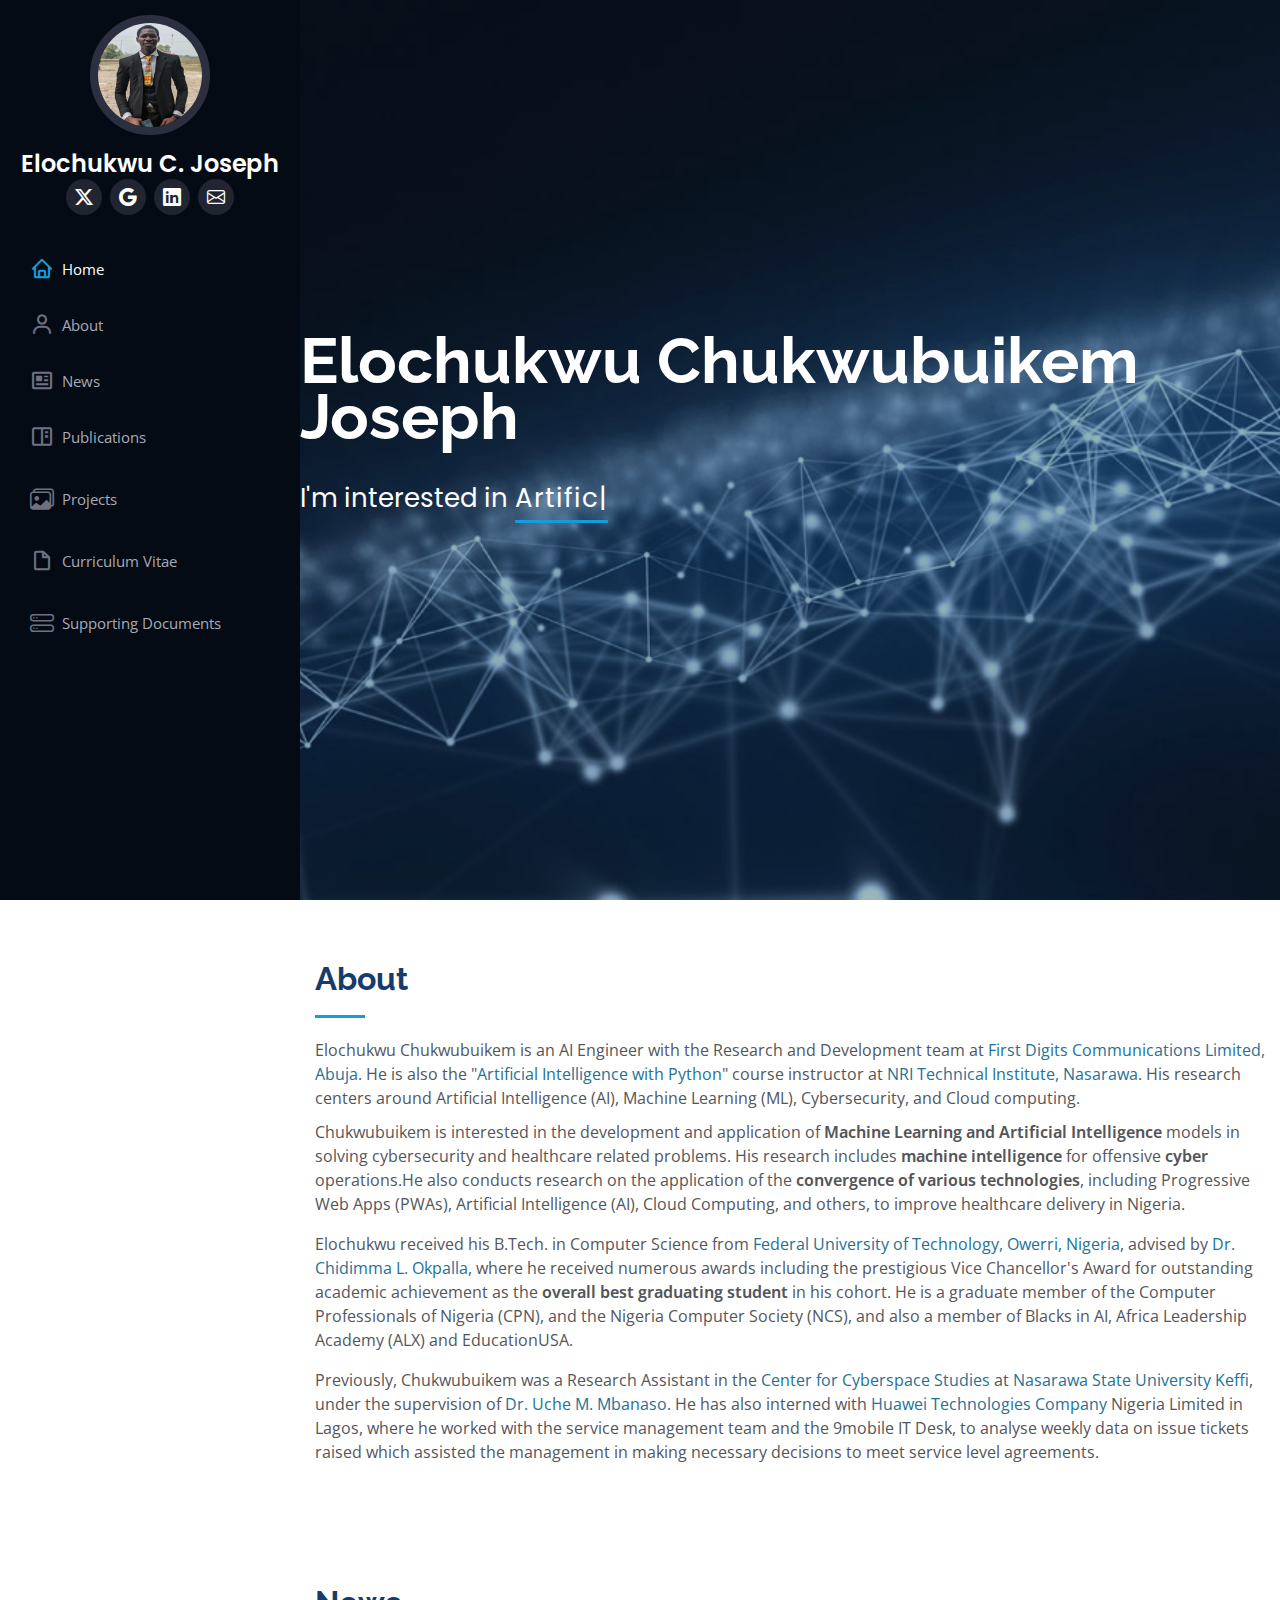
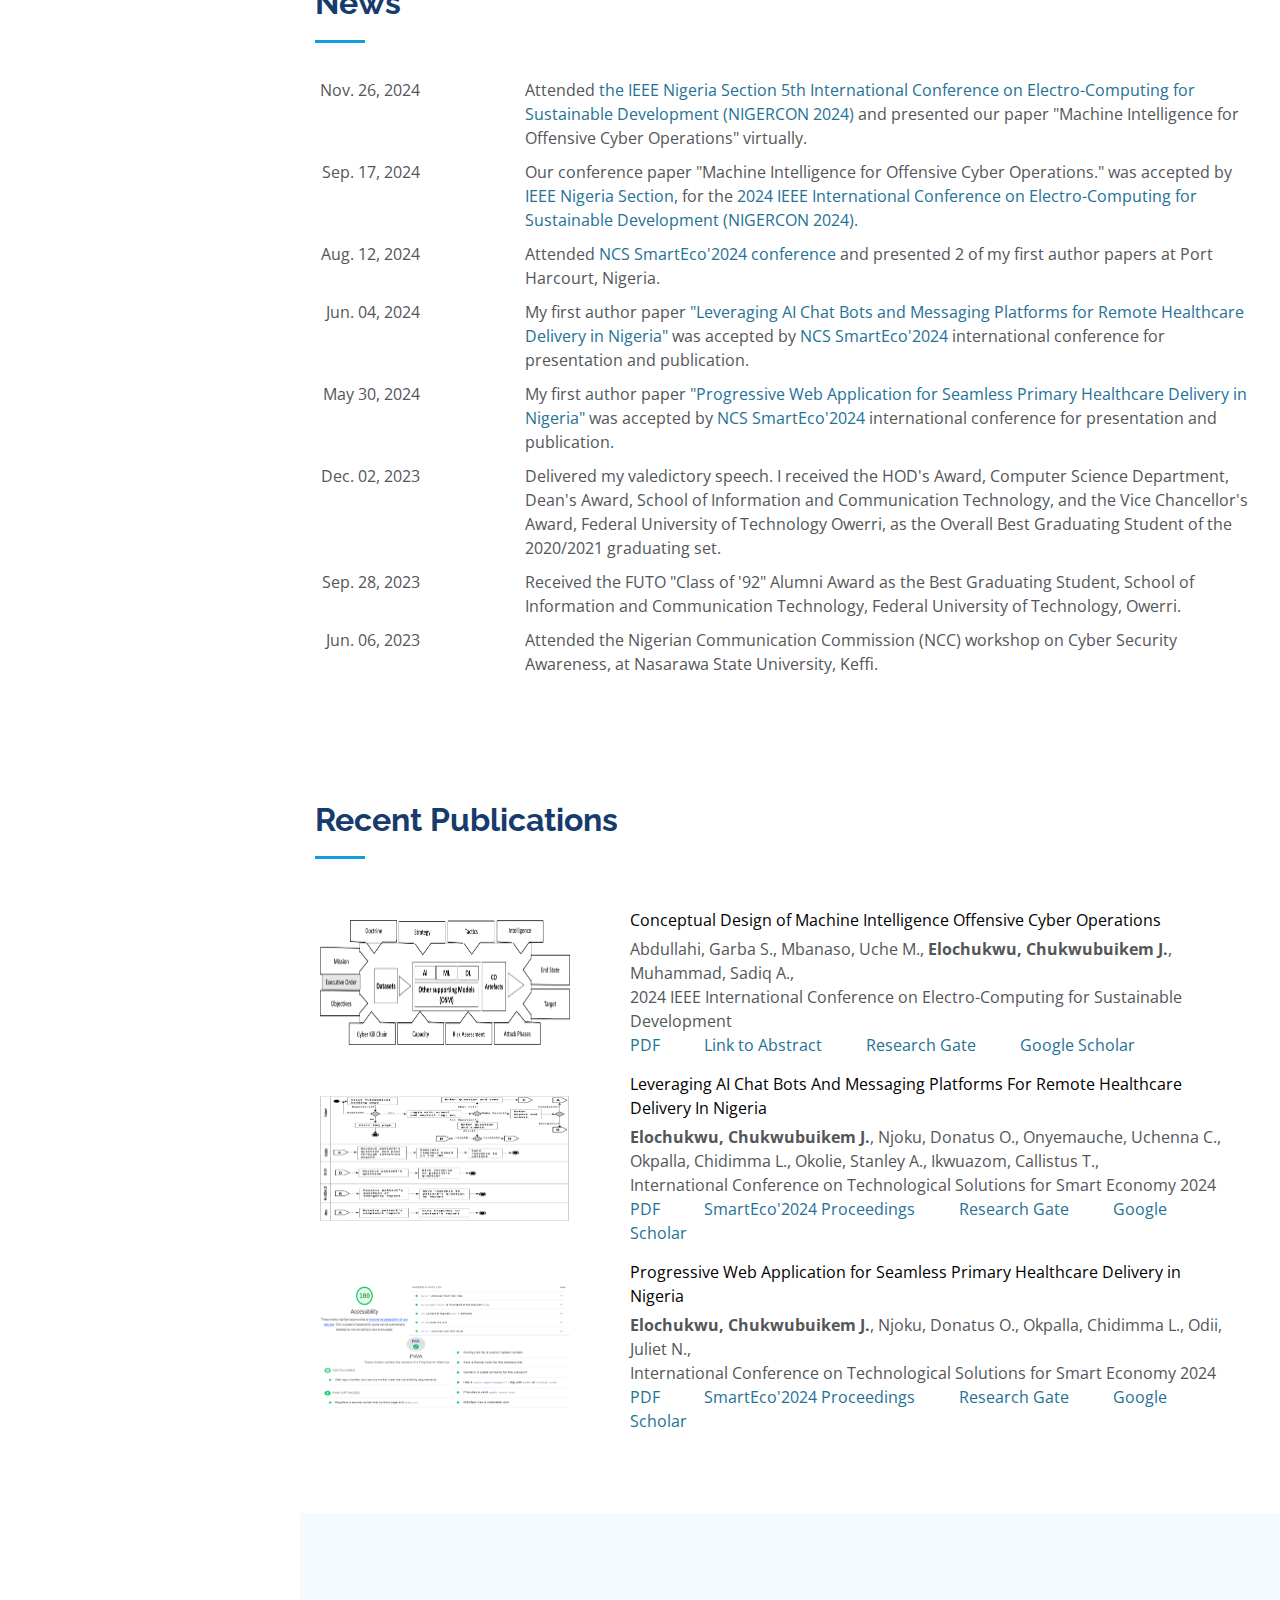
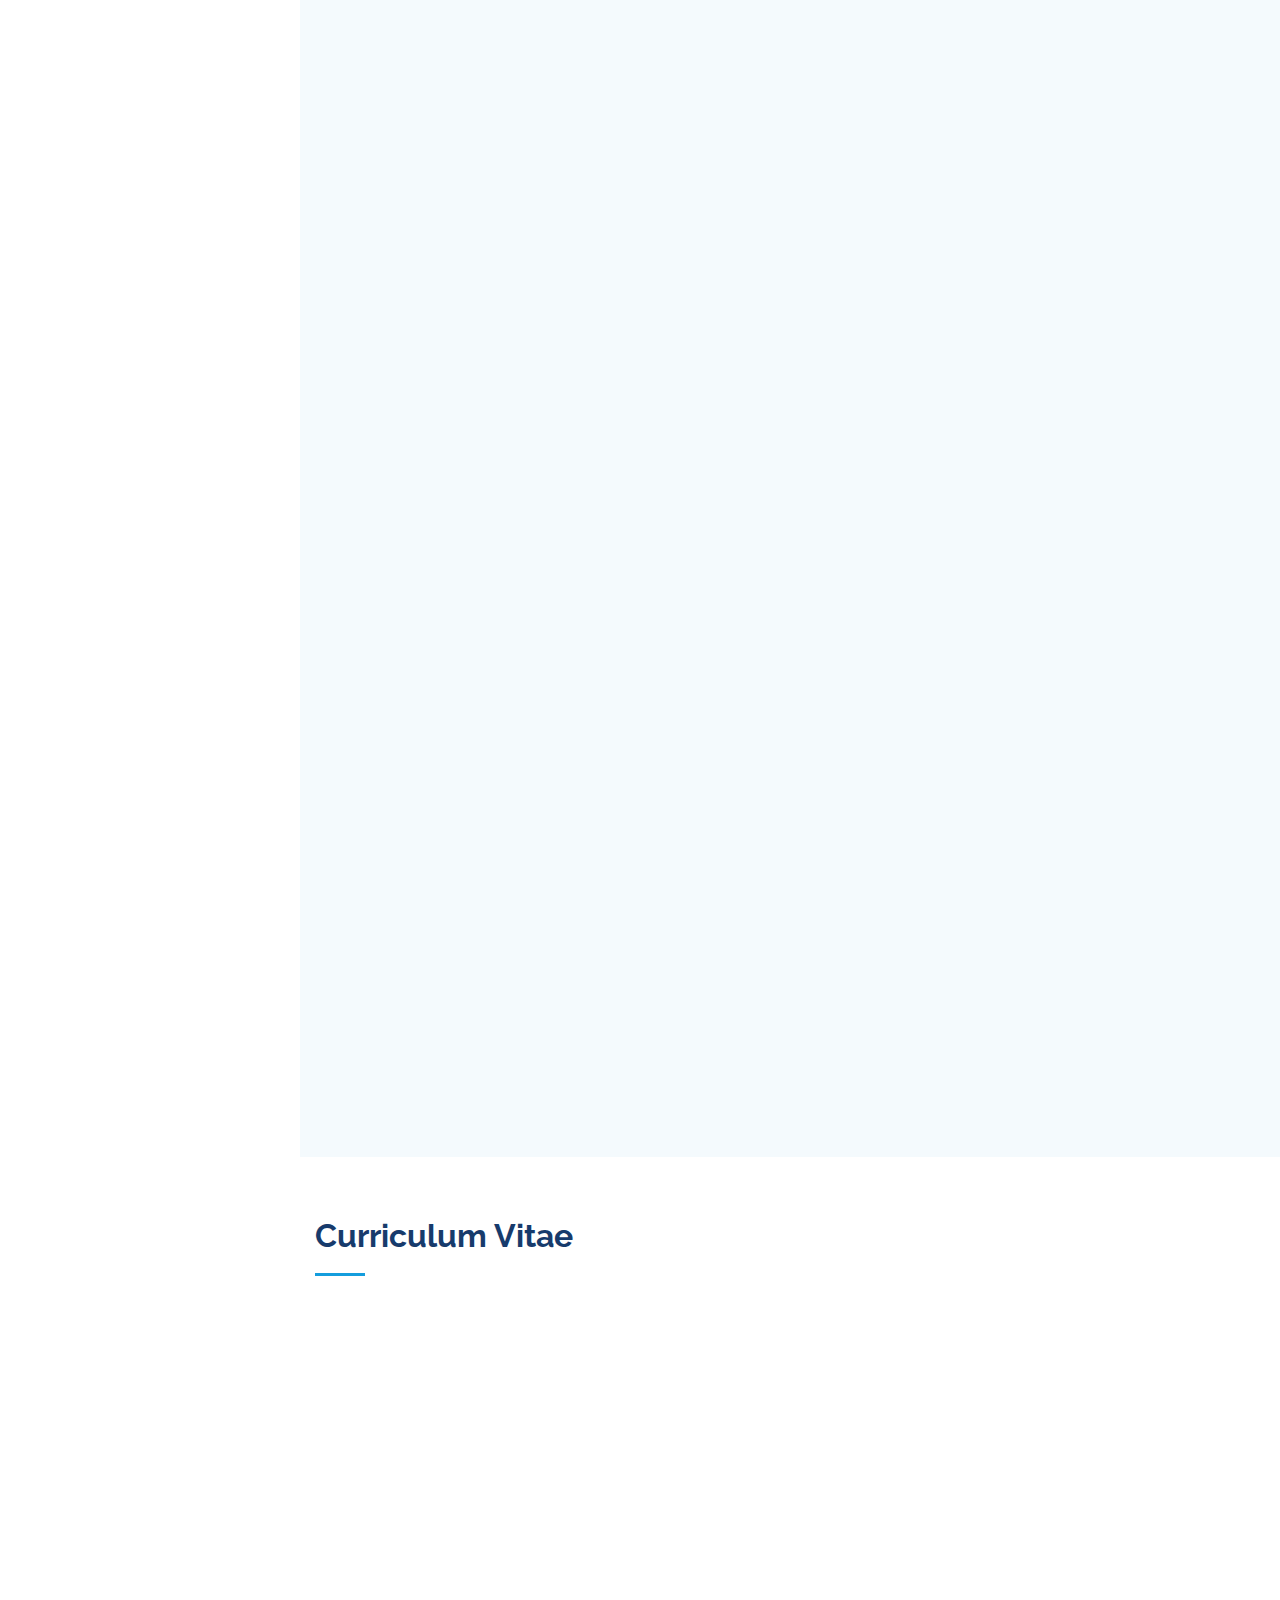
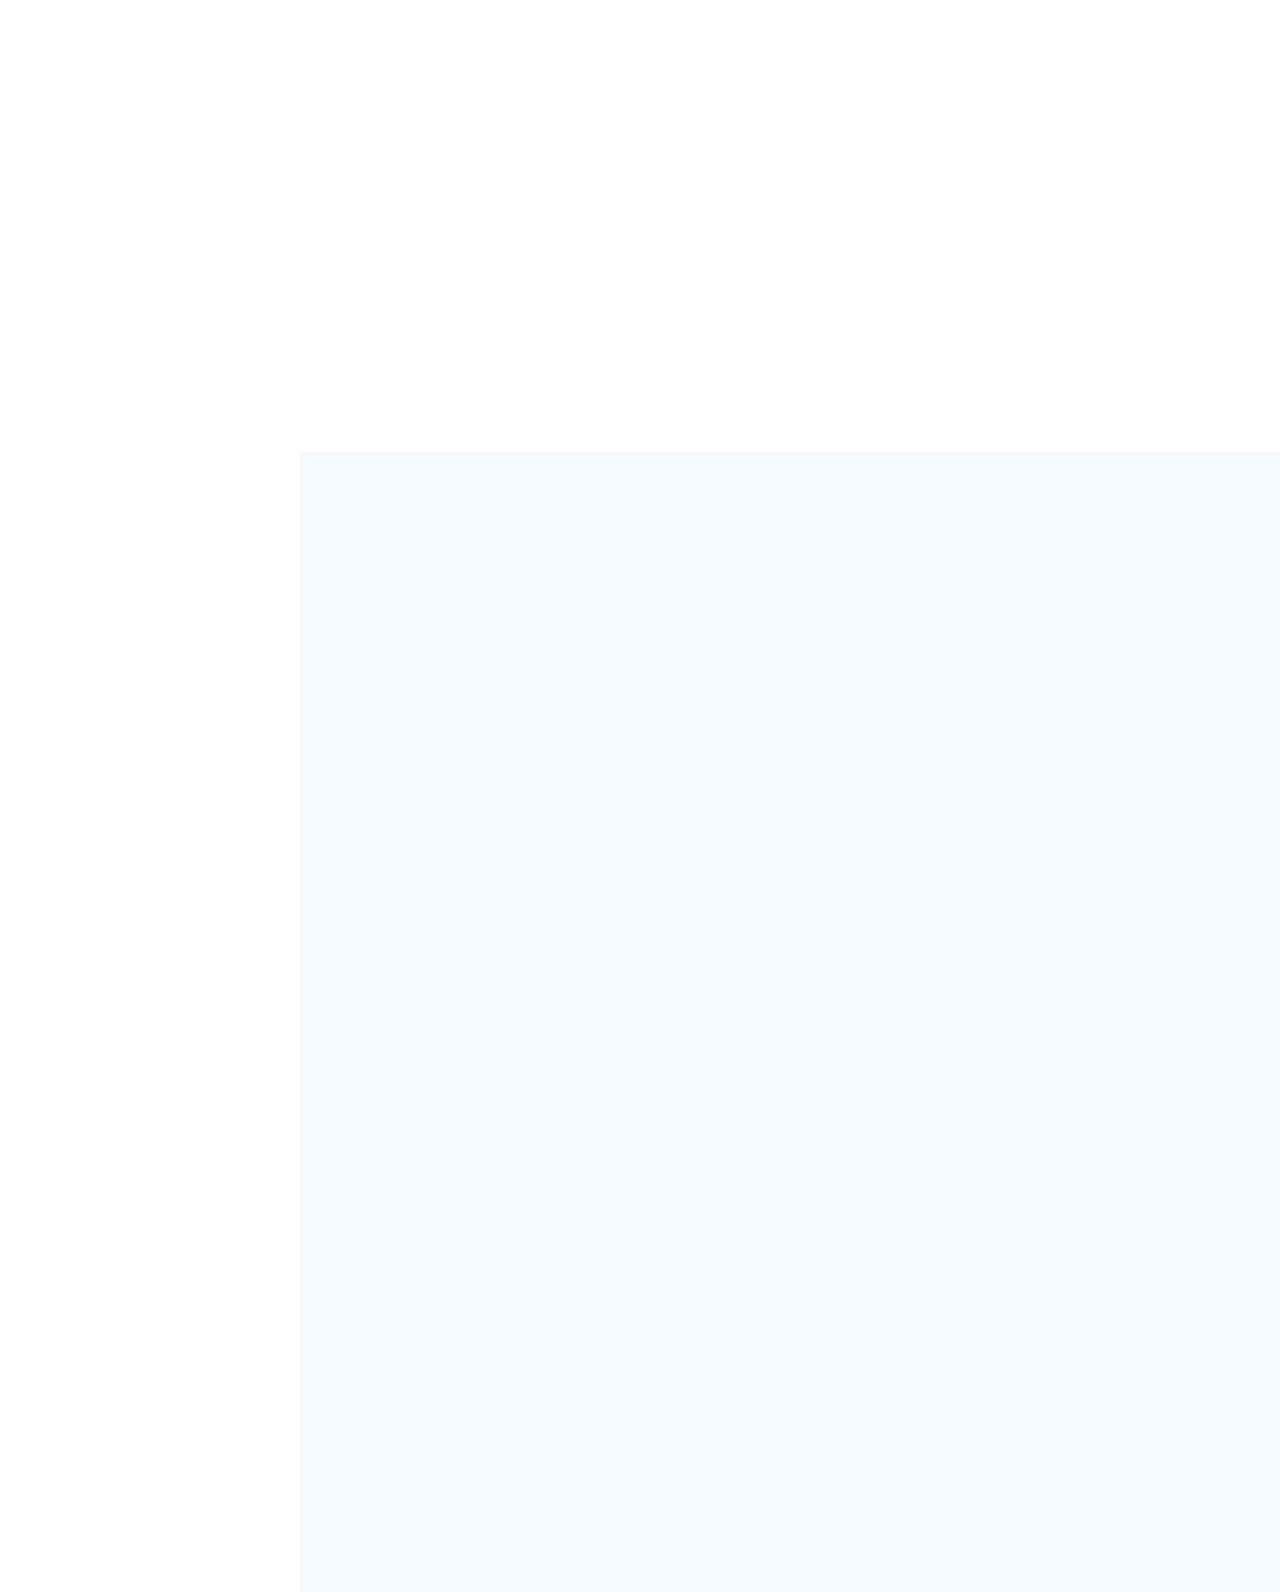
==== commit 61a3fb61: "updated" ====
--- a/index.html
+++ b/index.html
@@ -261,14 +261,14 @@
                         <tr>
                             <td><img class="thumbnail" src="assets/img/mico-thumbnail.png"></td>
                             <td>
-                                <a href="https://drive.google.com/file/d/1190MPLNqkC5ujr8WnLJ82w5qoOlq-Zlt/view?usp=drive_link"
+                                <a href="https://ieeexplore.ieee.org/document/10927018"
                                     target="_blank" class="papertitle">Conceptual Design of Machine Intelligence
                                     Offensive Cyber Operations</a>
                                 Abdullahi, Garba S., Mbanaso, Uche M.,<strong> Elochukwu, Chukwubuikem J.</strong>,
                                 Muhammad, Sadiq A.,<br>
                                 2024 IEEE International Conference on Electro-Computing for Sustainable Development<br>
-                                <a href="#" target="_blank">PDF</a>
-                                <a href="#" target="_blank">Link to Abstract</a>
+                                <a href="https://ieeexplore.ieee.org/document/10927018" target="_blank">PDF</a>
+                                <a href="https://ieeexplore.ieee.org/document/10927018" target="_blank">Link to Abstract</a>
                                 <a href="#" target="_blank">Research Gate</a>
                                 <a href="#" target="_blank">Google Scholar</a>
                             </td>
